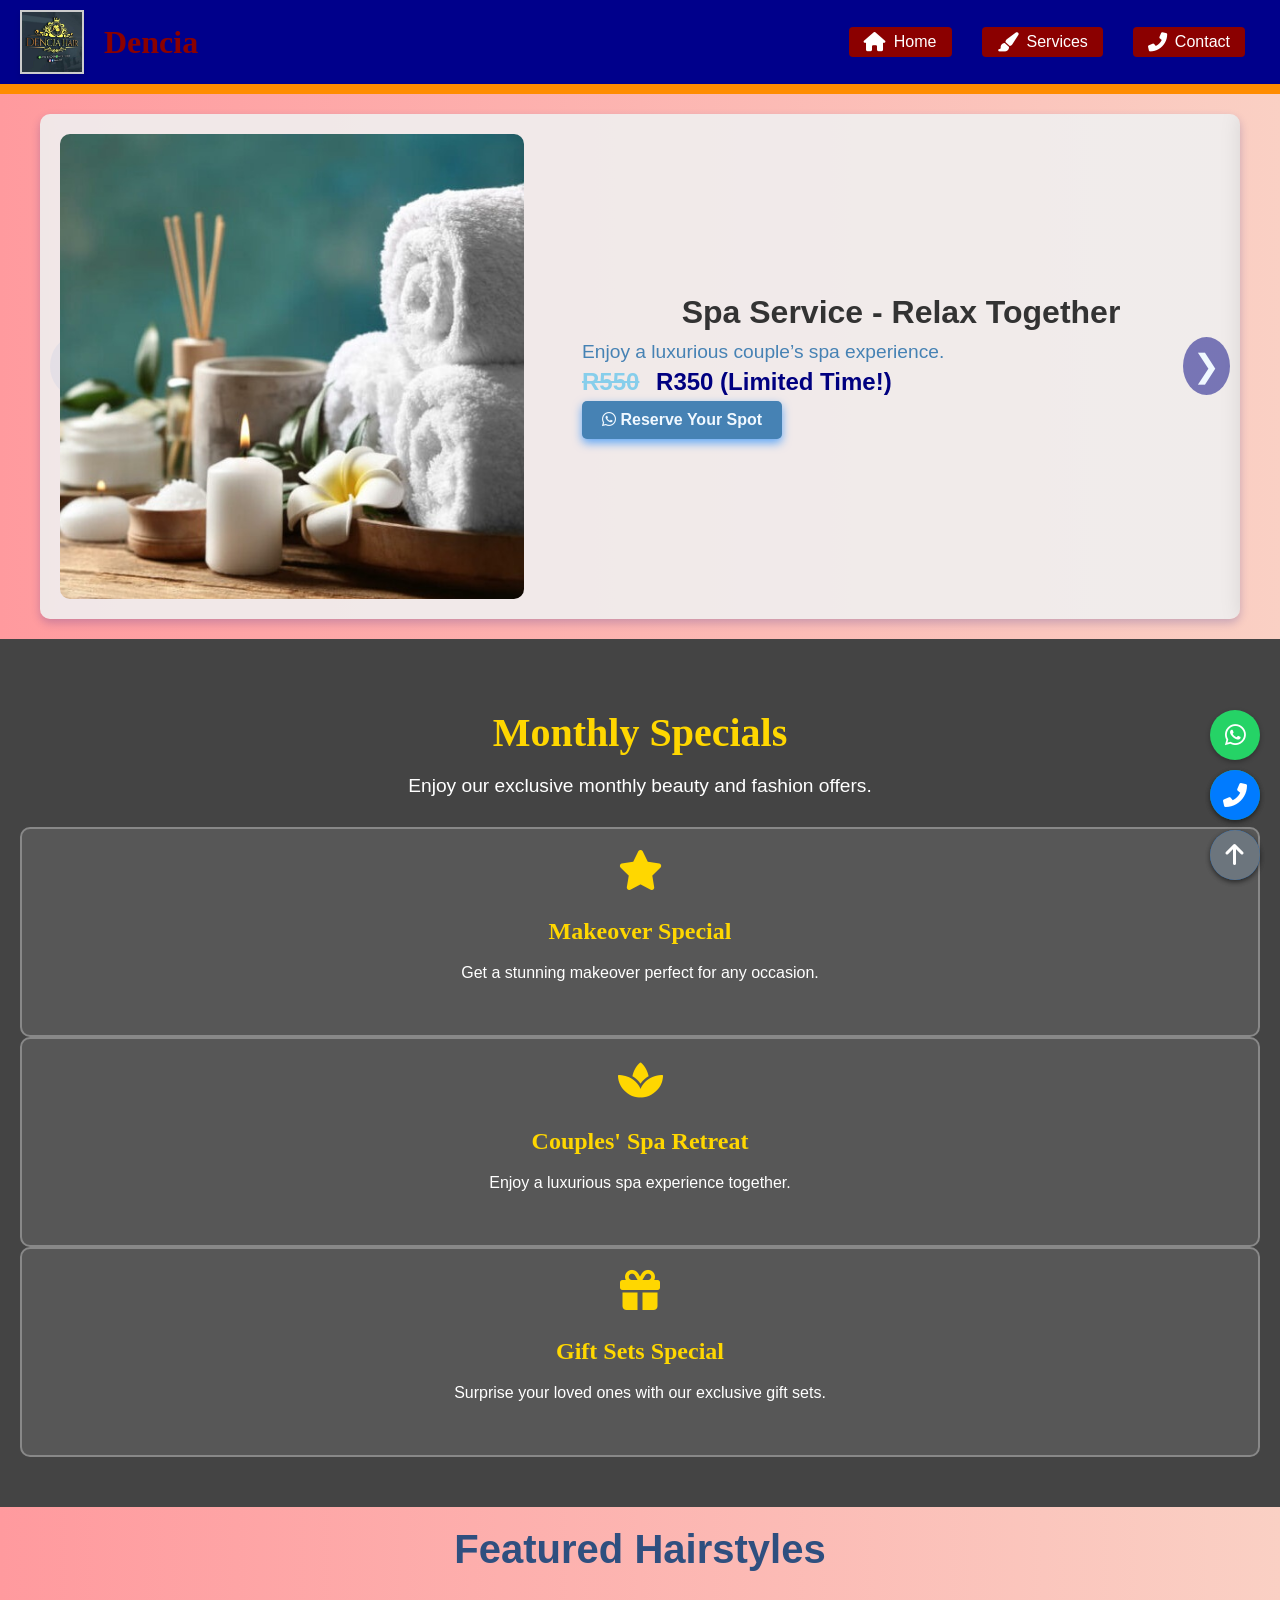
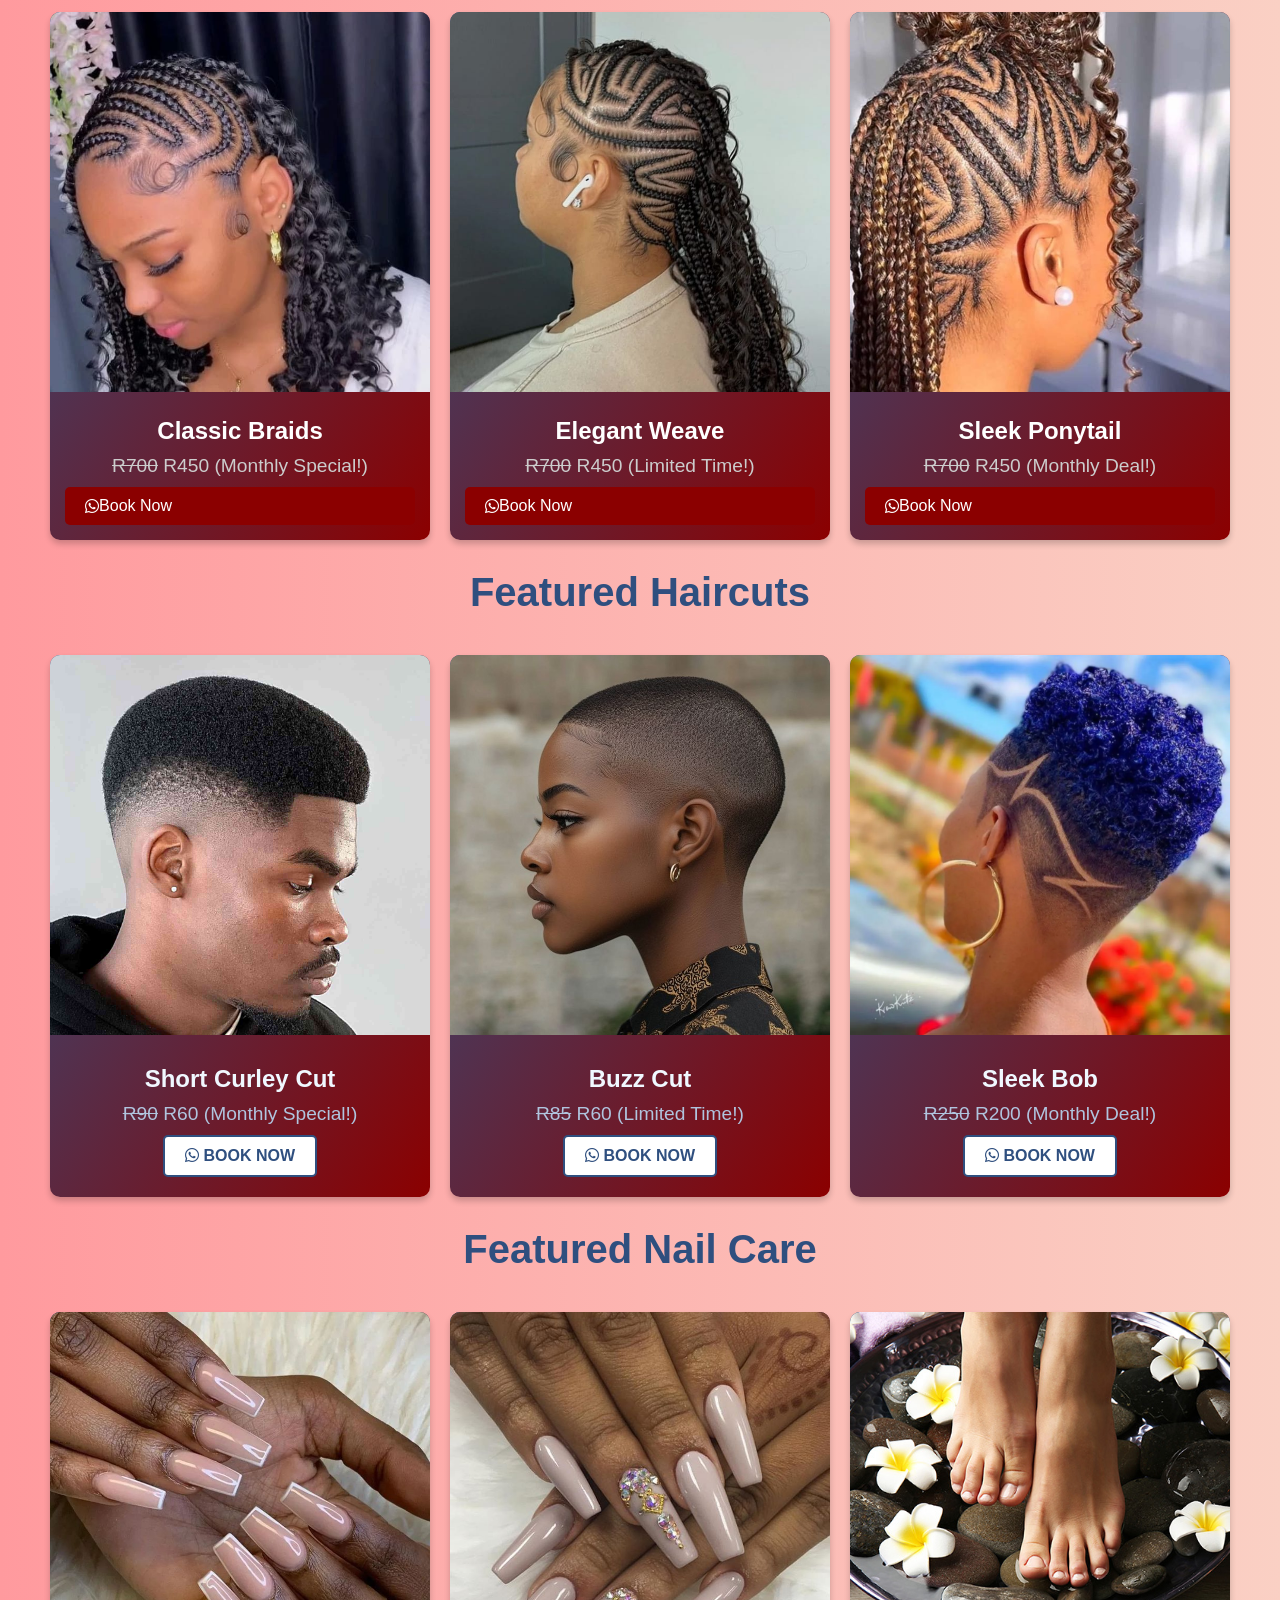
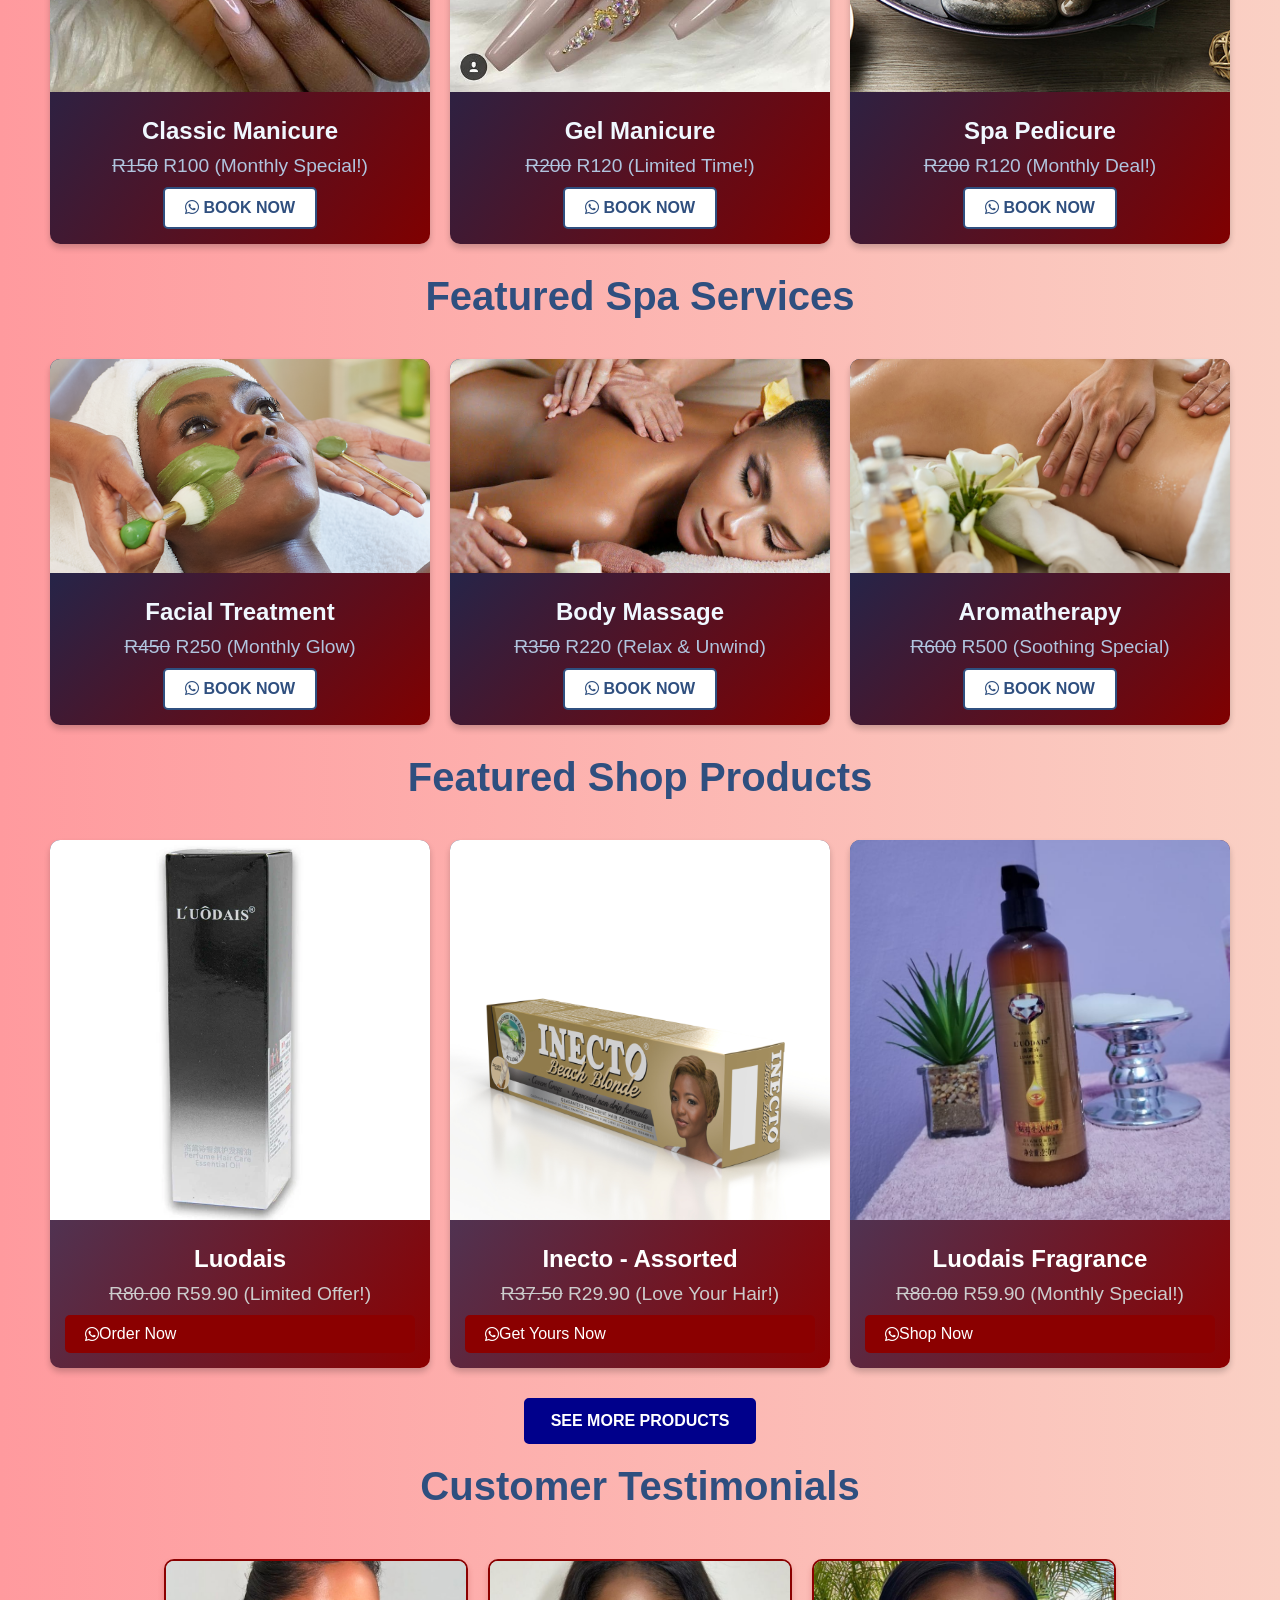
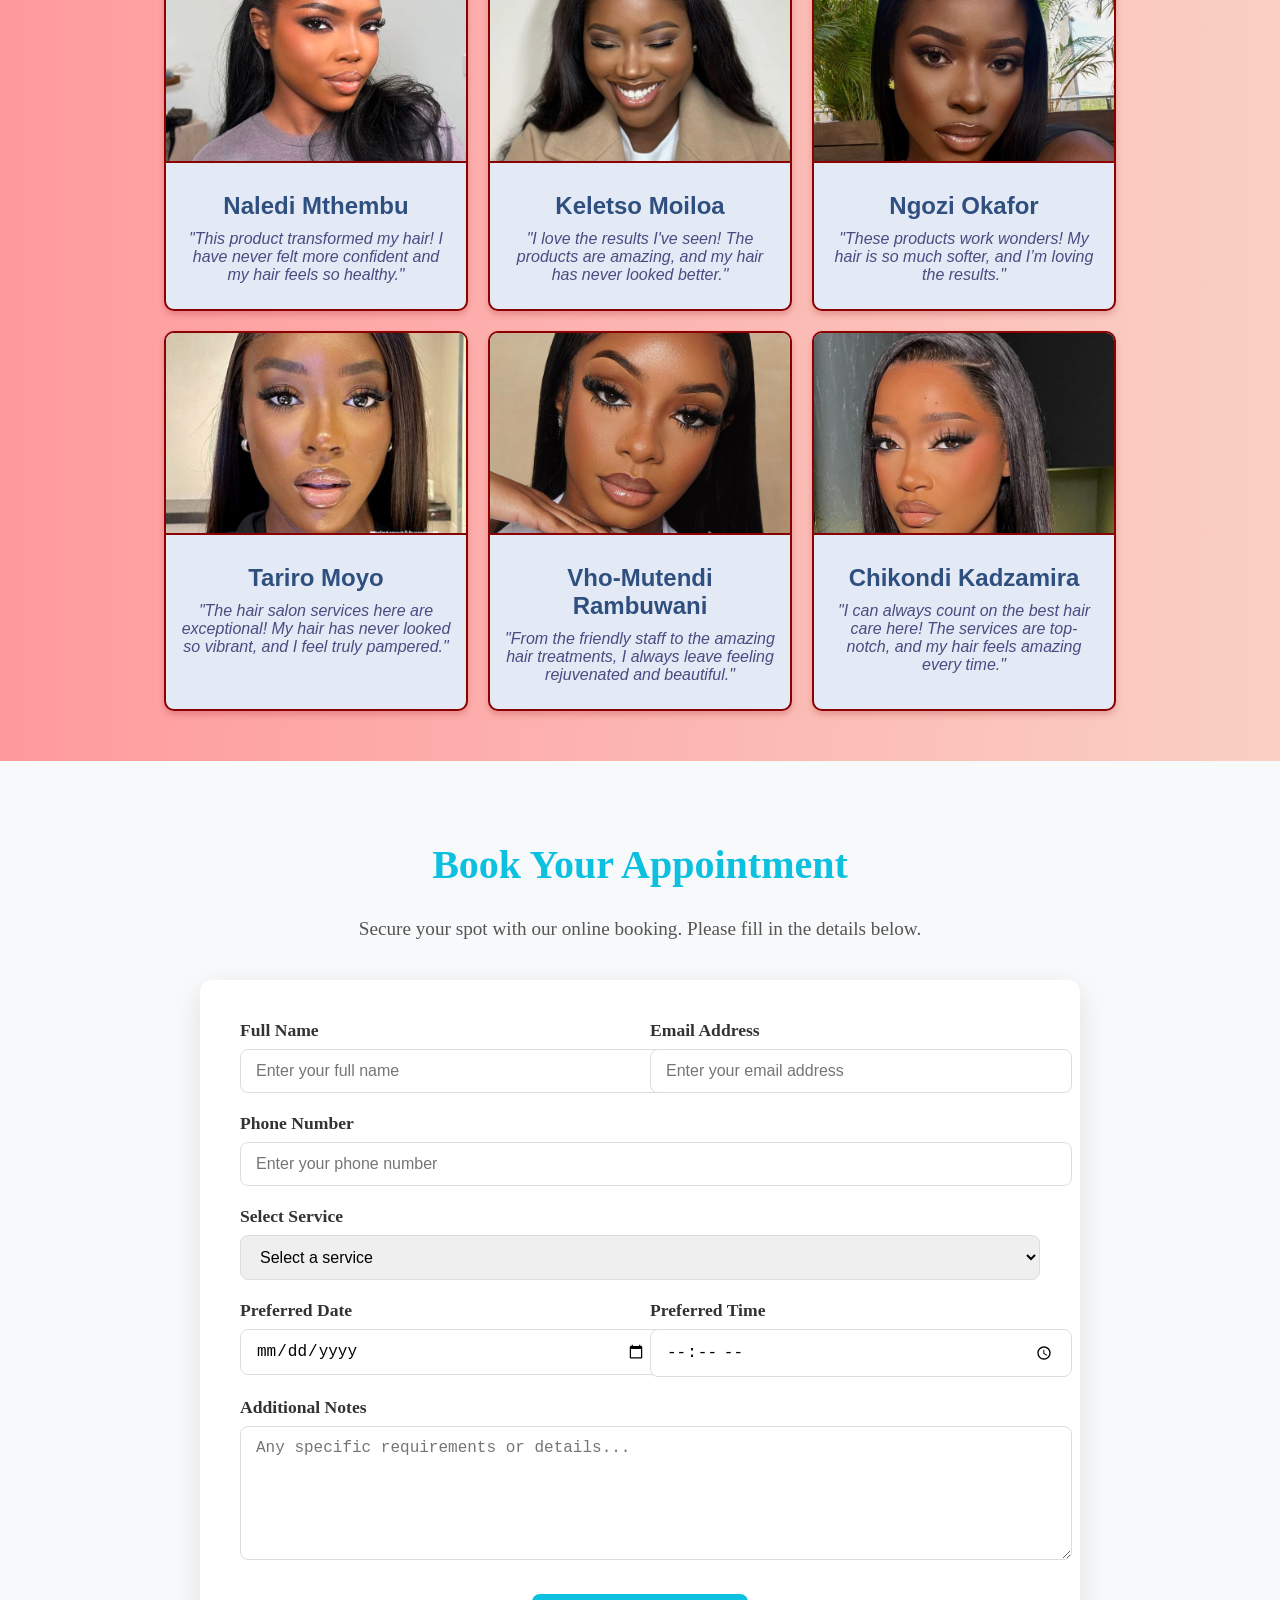
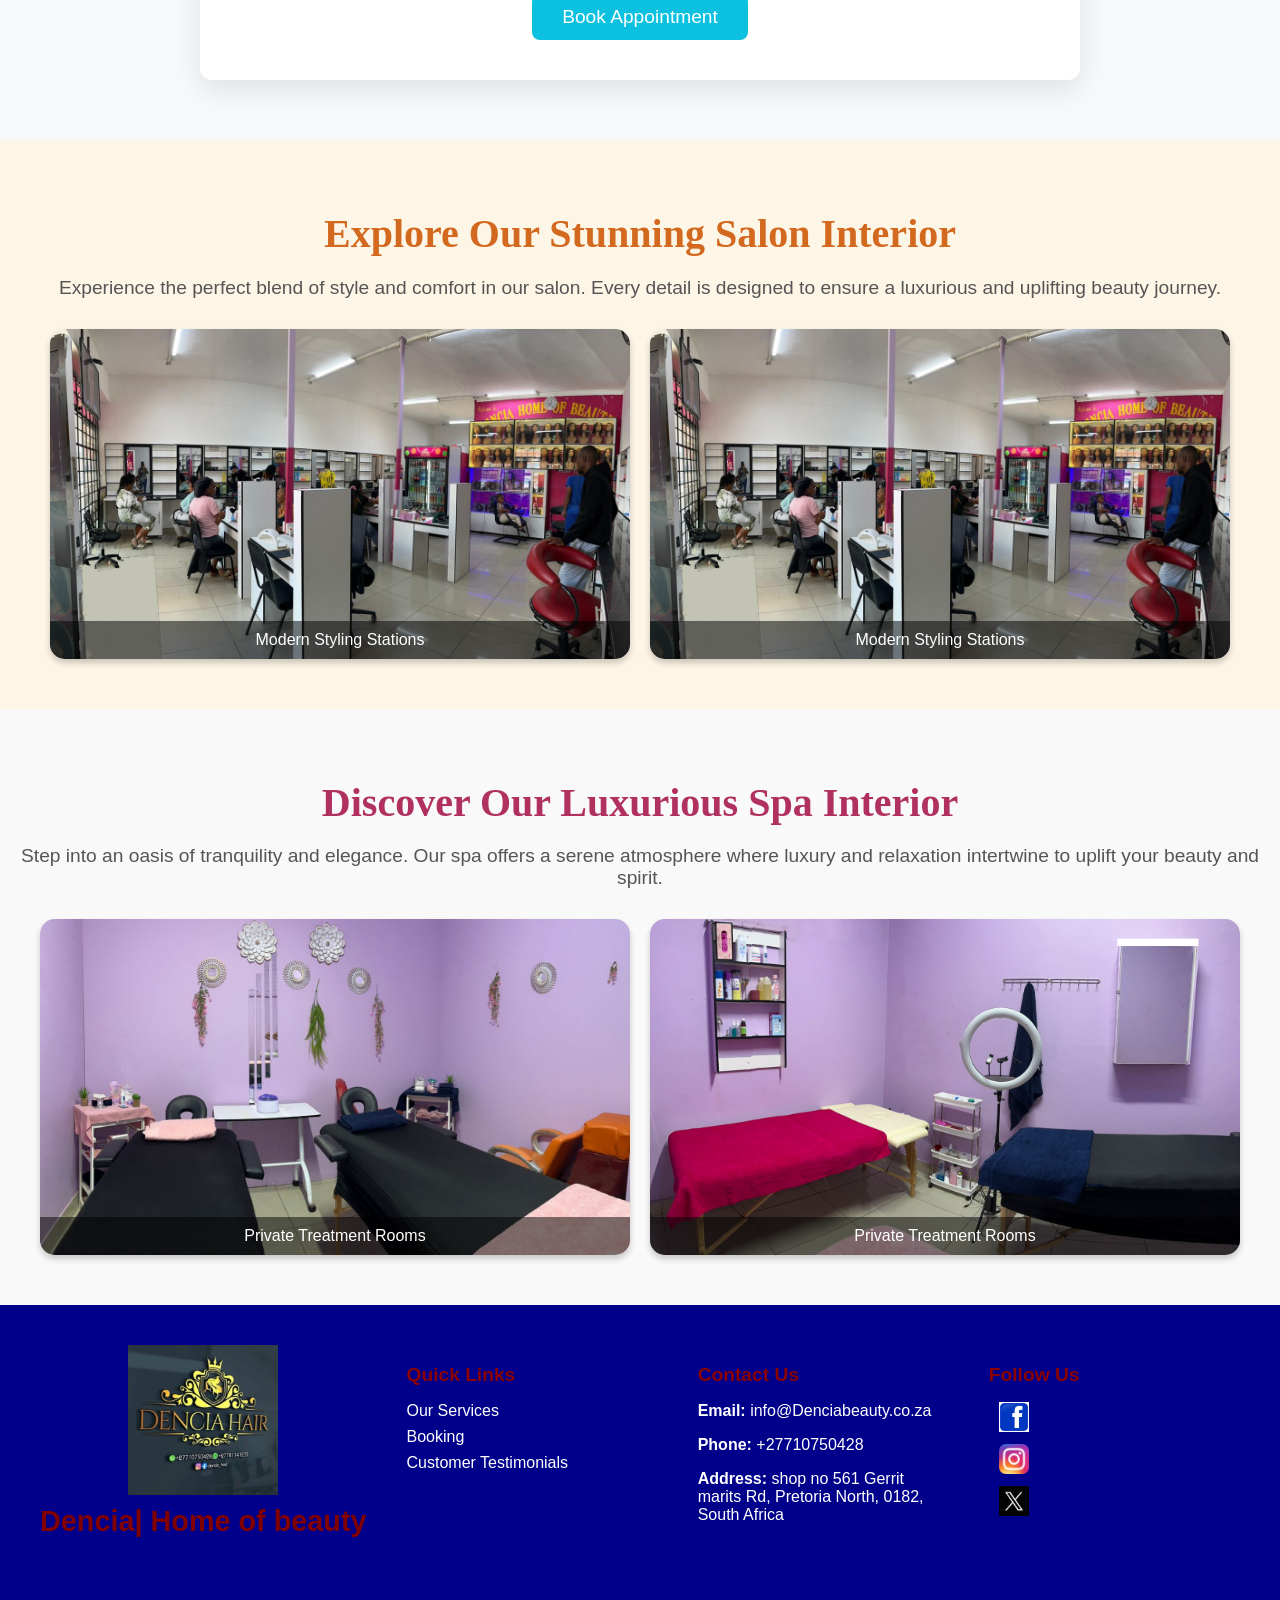
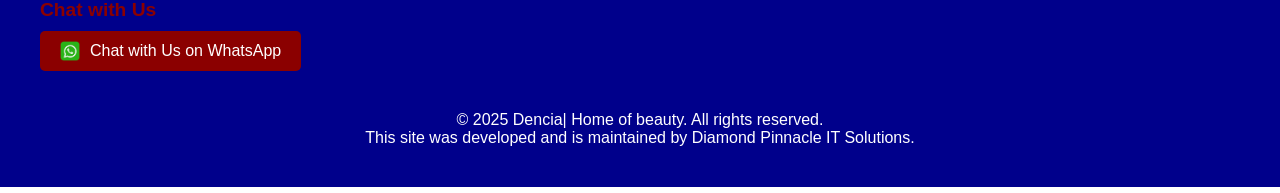
==== files to edit/index.html @ 86e68ee2 "Changed the files extention to html" ====
<!DOCTYPE html>
<html lang="en">
  <head>
    <meta charset="UTF-8" />
    <meta name="viewport" content="width=device-width, initial-scale=1.0" />
    <title>Dencia| Home of beauty</title>
    <!-- Link to Font Awesome CDN -->
    <link
      href="https://cdnjs.cloudflare.com/ajax/libs/font-awesome/6.0.0-beta3/css/all.min.css"
      rel="stylesheet"
    />
    <link href="styles.css" rel="stylesheet" />
    <link rel="shortcut icon" type="image/x-icon" href="logo.jpg" />
    <style>
      /* Global adjustments to remove romantic colors/emojis */
      body {
        background: linear-gradient(
          to right,
          #ff9a9e,
          #fad0c4
        ); /* Neutral gradient */
      }
      /* Carousel adjustments */
      .carousel-item {
        background-color: rgba(240, 240, 240, 0.9);
        box-shadow: 0 0 20px rgba(0, 0, 0, 0.1);
      }
      .carousel-content h2 {
        color: #333;
        font-weight: bold;
      }
      .special-button {
        background: #007bff;
        color: white;
        padding: 12px 25px;
        border-radius: 50px;
        font-size: 18px;
        font-weight: bold;
        box-shadow: 0 4px 10px rgba(0, 123, 255, 0.6);
        border: none;
        cursor: pointer;
      }
      .special-button:hover {
        background: #0056b3;
        transform: scale(1.05);
      }
      /* Monthly Specials Section (formerly Valentine’s Specials) */
      .monthly-specials {
        padding: 50px 20px;
        background: #444;
        color: #fff;
        text-align: center;
      }
      .monthly-specials h2 {
        font-family: "Playfair Display", serif;
        font-size: 2.5rem;
        margin-bottom: 10px;
        color: #ffd700;
      }
      .monthly-specials p {
        font-size: 1.2rem;
        color: #fff;
        margin-bottom: 30px;
      }
      .monthly-specials .special-card {
        background: rgba(255, 255, 255, 0.1);
        border: 2px solid #888;
        border-radius: 10px;
        padding: 20px;
        transition: transform 0.3s, background 0.3s;
      }
      .monthly-specials .special-card:hover {
        transform: translateY(-10px);
        background: rgba(255, 255, 255, 0.2);
      }
      .monthly-specials .special-card .icon {
        font-size: 2.5rem;
        color: #ffd700;
        margin-bottom: 15px;
      }
      .monthly-specials .special-card h3 {
        font-family: "Playfair Display", serif;
        font-size: 1.5rem;
        color: #ffd700;
        margin-bottom: 10px;
      }
      .monthly-specials .special-card p {
        font-size: 1rem;
        color: #fff;
        line-height: 1.5;
      }
    </style>
  </head>
  <body>
    <header>
      <!-- Top Header -->
      <div class="top-header">
        <!-- Logo and Company Name -->
        <div class="logo-container">
          <img src="logo.jpg" alt="Dencia| Home of beauty Logo" class="logo" />
          <div class="company-name">Dencia</div>
        </div>
        <!-- Hamburger Menu Icon -->
        <div class="nav-toggle">&#9776;</div>
        <!-- Navigation Menu -->
        <nav>
          <ul>
            <li>
              <a href="index.html"><i class="fas fa-home"></i>Home</a>
            </li>
            <li>
              <a href="services.html"
                ><i class="fas fa-paint-brush"></i>Services</a
              >
            </li>
            <li>
              <a href="contact.html"><i class="fas fa-phone-alt"></i>Contact</a>
            </li>
          </ul>
        </nav>
      </div>
      <!-- Second Ribbon -->
      <div class="nav-row"></div>
    </header>

    <script>
      document.addEventListener("DOMContentLoaded", () => {
        const navToggle = document.querySelector(".nav-toggle");
        const navMenu = document.querySelector("nav ul");
        navToggle.addEventListener("click", () => {
          navMenu.classList.toggle("open");
        });
      });
    </script>

    <!-- Google tag (gtag.js) -->
    <script
      async
      src="https://www.googletagmanager.com/gtag/js?id=G-N44NWQPCCY"
    ></script>
    <script>
      window.dataLayer = window.dataLayer || [];
      function gtag() {
        dataLayer.push(arguments);
      }
      gtag("js", new Date());
      gtag("config", "G-N44NWQPCCY");
    </script>

    <!-- Carousel Section -->
    <div class="carousel-container">
      <button class="carousel-btn left" onclick="moveSlide(-1)">
        &#10094;
      </button>
      <div class="carousel-track">
        <div class="carousel-item">
          <img src="hairstyle19.png" alt="Artificial Hair Braiding" />
          <div class="carousel-content">
            <h2>Artificial Hair Braiding</h2>
            <p>Knotless braids style perfect for any occasion!</p>
            <p class="price">
              <span class="discount">R650</span> R400 (Monthly Special!)
            </p>
            <a href="https://wa.me/27710750428" target="_blank">
              <button class="special-button">
                <i class="fab fa-whatsapp"></i> Book Now
              </button>
            </a>
          </div>
        </div>
        <div class="carousel-item">
          <img src="swedish_massage.jpg" alt="Spa Service" />
          <div class="carousel-content">
            <h2>Spa Service - Relax Together</h2>
            <p>Enjoy a luxurious couple’s spa experience.</p>
            <p class="price">
              <span class="discount">R550</span> R350 (Limited Time!)
            </p>
            <a href="https://wa.me/27710750428" target="_blank">
              <button class="special-button">
                <i class="fab fa-whatsapp"></i> Reserve Your Spot
              </button>
            </a>
          </div>
        </div>
        <div class="carousel-item">
          <img src="manicure.jpg" alt="Manicure" />
          <div class="carousel-content">
            <h2>Manicure - Pamper Yourself</h2>
            <p>
              Give your hands the care they deserve with our professional
              acrylic manicure services.
            </p>
            <p class="price">
              <span class="discount">R250</span> R180 (Monthly Special!)
            </p>
            <a href="https://wa.me/27710750428" target="_blank">
              <button class="special-button">
                <i class="fab fa-whatsapp"></i> Book Your Glow Up
              </button>
            </a>
          </div>
        </div>
        <div class="carousel-item">
          <img src="facial.jpg" alt="Facial Treatment" />
          <div class="carousel-content">
            <h2>Facial Treatment - Glow & Radiate</h2>
            <p>
              Rejuvenate your skin with our relaxing and refreshing facials.
            </p>
            <p class="price">
              <span class="discount">R350</span> R250 (Limited Offer!)
            </p>
            <a href="https://wa.me/27710750428" target="_blank">
              <button class="special-button">
                <i class="fab fa-whatsapp"></i> Book Your Glow
              </button>
            </a>
          </div>
        </div>
        <div class="carousel-item">
          <img src="couples_massage.jpg" alt="Couples Massage" />
          <div class="carousel-content">
            <h2>Couples Massage - Relax Together</h2>
            <p>
              Experience the ultimate relaxation with a romantic couples massage
              session.
            </p>
            <p class="price">
              <span class="discount">R550</span> R350 (Monthly Special!)
            </p>
            <a href="https://wa.me/27710750428" target="_blank">
              <button class="special-button">
                <i class="fab fa-whatsapp"></i> Book for Two
              </button>
            </a>
          </div>
        </div>
        <div class="carousel-item">
          <img src="beard_trim.jpg" alt="Beard Trim" />
          <div class="carousel-content">
            <h2>Beard Trim - Stay Sharp</h2>
            <p>
              Keep your beard looking sharp and well-groomed with our expert
              trim services.
            </p>
            <p class="price">
              <span class="discount">R90</span> R60 (Monthly Exclusive!)
            </p>
            <a href="https://wa.me/27710750428" target="_blank">
              <button class="special-button">
                <i class="fab fa-whatsapp"></i> Trim & Impress
              </button>
            </a>
          </div>
        </div>
      </div>
      <button class="carousel-btn right" onclick="moveSlide(1)">
        &#10095;
      </button>
    </div>

    <script>
      let slideIndex = 0;
      const track = document.querySelector(".carousel-track");
      const totalSlides = document.querySelectorAll(".carousel-item").length;
      function moveSlide(direction) {
        slideIndex = (slideIndex + direction + totalSlides) % totalSlides;
        track.style.transform = `translateX(-${slideIndex * 100}%)`;
      }
      function autoScroll() {
        moveSlide(1);
      }
      setInterval(autoScroll, 3000);
    </script>

    <!-- Monthly Specials Section (formerly Valentine's Specials) -->
    <section class="monthly-specials">
      <div class="valentine-header">
        <h2>Monthly Specials</h2>
        <p>Enjoy our exclusive monthly beauty and fashion offers.</p>
      </div>
      <div class="valentine-grid">
        <!-- Special 1 -->
        <div class="special-card">
          <div class="icon">
            <i class="fas fa-star"></i>
          </div>
          <h3>Makeover Special</h3>
          <p>Get a stunning makeover perfect for any occasion.</p>
        </div>
        <!-- Special 2 -->
        <div class="special-card">
          <div class="icon">
            <i class="fas fa-spa"></i>
          </div>
          <h3>Couples' Spa Retreat</h3>
          <p>Enjoy a luxurious spa experience together.</p>
        </div>
        <!-- Special 3 -->
        <div class="special-card">
          <div class="icon">
            <i class="fas fa-gift"></i>
          </div>
          <h3>Gift Sets Special</h3>
          <p>Surprise your loved ones with our exclusive gift sets.</p>
        </div>
      </div>
    </section>

    <!-- Featured Hairstyles Section -->
    <h2>Featured Hairstyles</h2>
    <div class="featured-hairstyles">
      <!-- Classic Braids -->
      <div class="product-card">
        <img
          src="hairstyle1.jpg"
          alt="Classic Braids"
          class="product-image"
          loading="lazy"
        />
        <div class="product-content">
          <div class="product-name">Classic Braids</div>
          <div class="product-price">
            <span class="discount"><s>R700</s></span> R450 (Monthly Special!)
          </div>
          <a
            href="https://wa.me/27710750428?text=I%20would%20like%20to%20book%20Classic%20Braids%20for%20R450.00"
            class="whatsapp-button"
            target="_blank"
          >
            <i class="fab fa-whatsapp"></i> Book Now
          </a>
        </div>
      </div>
      <!-- Elegant Weave -->
      <div class="product-card">
        <img
          src="hairstyle2.jpg"
          alt="Elegant Weave"
          class="product-image"
          loading="lazy"
        />
        <div class="product-content">
          <div class="product-name">Elegant Weave</div>
          <div class="product-price">
            <span class="discount"><s>R700</s></span> R450 (Limited Time!)
          </div>
          <a
            href="https://wa.me/27710750428?text=I%20would%20like%20to%20book%20Elegant%20Weave%20for%20R450.00"
            class="whatsapp-button"
            target="_blank"
          >
            <i class="fab fa-whatsapp"></i> Book Now
          </a>
        </div>
      </div>
      <!-- Sleek Ponytail -->
      <div class="product-card">
        <img
          src="hairstyle3.jpg"
          alt="Sleek Ponytail"
          class="product-image"
          loading="lazy"
        />
        <div class="product-content">
          <div class="product-name">Sleek Ponytail</div>
          <div class="product-price">
            <span class="discount"><s>R700</s></span> R450 (Monthly Deal!)
          </div>
          <a
            href="https://wa.me/27710750428?text=I%20would%20like%20to%20book%20Sleek%20Ponytail%20for%20R450.00"
            class="whatsapp-button"
            target="_blank"
          >
            <i class="fab fa-whatsapp"></i> Book Now
          </a>
        </div>
      </div>
    </div>

    <!-- Featured Haircuts Section -->
    <h2>Featured Haircuts</h2>
    <div class="featured-hairstyles">
      <!-- Short Curley Cut -->
      <div class="hairstyle-card">
        <img
          src="haircut_men1.jpg"
          alt="Short Curley Cut"
          class="hairstyle-image"
          loading="lazy"
        />
        <div class="hairstyle-content">
          <div class="hairstyle-name">Short Curley Cut</div>
          <div class="hairstyle-price">
            <span class="discount"><s>R90</s></span> R60 (Monthly Special!)
          </div>
          <a
            href="https://wa.me/27710750428?text=I%20would%20like%20to%20book%20Short%20Curley%20Cut%20for%20R60.00"
            target="_blank"
            class="book-now-button"
          >
            <i class="fab fa-whatsapp"></i> Book Now
          </a>
        </div>
      </div>
      <!-- Buzz Cut -->
      <div class="hairstyle-card">
        <img
          src="buzz_cut.jpg"
          alt="Buzz Cut"
          class="hairstyle-image"
          loading="lazy"
        />
        <div class="hairstyle-content">
          <div class="hairstyle-name">Buzz Cut</div>
          <div class="hairstyle-price">
            <span class="discount"><s>R85</s></span> R60 (Limited Time!)
          </div>
          <a
            href="https://wa.me/27710750428?text=I%20would%20like%20to%20book%20Buzz%20Cut%20for%20R60.00"
            target="_blank"
            class="book-now-button"
          >
            <i class="fab fa-whatsapp"></i> Book Now
          </a>
        </div>
      </div>
      <!-- Sleek Bob -->
      <div class="hairstyle-card">
        <img
          src="sleek_bob.jpg"
          alt="Sleek Bob"
          class="hairstyle-image"
          loading="lazy"
        />
        <div class="hairstyle-content">
          <div class="hairstyle-name">Sleek Bob</div>
          <div class="hairstyle-price">
            <span class="discount"><s>R250</s></span> R200 (Monthly Deal!)
          </div>
          <a
            href="https://wa.me/27710750428?text=I%20would%20like%20to%20book%20Sleek%20Bob%20for%20R200.00"
            target="_blank"
            class="book-now-button"
          >
            <i class="fab fa-whatsapp"></i> Book Now
          </a>
        </div>
      </div>
    </div>

    <!-- Featured Nail Care Section -->
    <h2>Featured Nail Care</h2>
    <div class="featured-nails">
      <!-- Classic Manicure -->
      <div class="nail-card">
        <img
          src="classic_manicure.jpg"
          alt="Classic Manicure"
          class="nail-image"
        />
        <div class="nail-content">
          <div class="nail-name">Classic Manicure</div>
          <div class="nail-price">
            <span class="discount"><s>R150</s></span> R100 (Monthly Special!)
          </div>
          <a
            href="https://wa.me/27710750428?text=I%20would%20like%20to%20book%20Classic%20Manicure%20for%20R100.00"
            target="_blank"
            class="book-now-button"
          >
            <i class="fab fa-whatsapp"></i> Book Now
          </a>
        </div>
      </div>
      <!-- Gel Manicure -->
      <div class="nail-card">
        <img src="gel_manicure.jpg" alt="Gel Manicure" class="nail-image" />
        <div class="nail-content">
          <div class="nail-name">Gel Manicure</div>
          <div class="nail-price">
            <span class="discount"><s>R200</s></span> R120 (Limited Time!)
          </div>
          <a
            href="https://wa.me/27710750428?text=I%20would%20like%20to%20book%20Gel%20Manicure%20for%20R120.00"
            target="_blank"
            class="book-now-button"
          >
            <i class="fab fa-whatsapp"></i> Book Now
          </a>
        </div>
      </div>
      <!-- Spa Pedicure -->
      <div class="nail-card">
        <img src="spa_pedicure.jpg" alt="Spa Pedicure" class="nail-image" />
        <div class="nail-content">
          <div class="nail-name">Spa Pedicure</div>
          <div class="nail-price">
            <span class="discount"><s>R200</s></span> R120 (Monthly Deal!)
          </div>
          <a
            href="https://wa.me/27710750428?text=I%20would%20like%20to%20book%20Spa%20Pedicure%20for%20R120.00"
            target="_blank"
            class="book-now-button"
          >
            <i class="fab fa-whatsapp"></i> Book Now
          </a>
        </div>
      </div>
    </div>

    <!-- Featured Spa Services Section -->
    <h2>Featured Spa Services</h2>
    <div class="featured-spa">
      <!-- Facial Treatment -->
      <div class="spa-card">
        <img
          src="facial_treatment.jpg"
          alt="Facial Treatment"
          class="spa-image"
        />
        <div class="spa-content">
          <div class="spa-name">Facial Treatment</div>
          <div class="spa-price">
            <span class="discount"><s>R450</s></span> R250 (Monthly Glow)
          </div>
          <a
            href="https://wa.me/27710750428?text=I%20would%20like%20to%20book%20Facial%20Treatment%20for%20R250.00"
            target="_blank"
            class="book-now-button"
          >
            <i class="fab fa-whatsapp"></i> Book Now
          </a>
        </div>
      </div>
      <!-- Body Massage -->
      <div class="spa-card">
        <img src="body_massage.jpg" alt="Body Massage" class="spa-image" />
        <div class="spa-content">
          <div class="spa-name">Body Massage</div>
          <div class="spa-price">
            <span class="discount"><s>R350</s></span> R220 (Relax & Unwind)
          </div>
          <a
            href="https://wa.me/27710750428?text=I%20would%20like%20to%20book%20Body%20Massage%20for%20R220.00"
            target="_blank"
            class="book-now-button"
          >
            <i class="fab fa-whatsapp"></i> Book Now
          </a>
        </div>
      </div>
      <!-- Aromatherapy -->
      <div class="spa-card">
        <img src="aromatherapy.jpg" alt="Aromatherapy" class="spa-image" />
        <div class="spa-content">
          <div class="spa-name">Aromatherapy</div>
          <div class="spa-price">
            <span class="discount"><s>R600</s></span> R500 (Soothing Special)
          </div>
          <a
            href="https://wa.me/27710750428?text=I%20would%20like%20to%20book%20Aromatherapy%20for%20R500.00"
            target="_blank"
            class="book-now-button"
          >
            <i class="fab fa-whatsapp"></i> Book Now
          </a>
        </div>
      </div>
    </div>

    <!-- Featured Shop Products Section -->
    <h2>Featured Shop Products</h2>
    <div class="featured-products">
      <!-- Shampoo -->
      <div class="product-card">
        <img src="luodais.jpg" alt="Shampoo" class="product-image" />
        <div class="product-content">
          <div class="product-name">Luodais</div>
          <div class="product-price">
            <span class="discount"><s>R80.00</s></span> R59.90 (Limited Offer!)
          </div>
          <a
            href="https://wa.me/27710750428?text=I%20would%20like%20to%20order%20Luodais%20for%20R120.00"
            class="whatsapp-button"
            target="_blank"
          >
            <i class="fab fa-whatsapp"></i> Order Now
          </a>
        </div>
      </div>
      <!-- Conditioner -->
      <div class="product-card">
        <img src="inecto.jpg" alt="Conditioner" class="product-image" />
        <div class="product-content">
          <div class="product-name">Inecto - Assorted</div>
          <div class="product-price">
            <span class="discount"><s>R37.50</s></span> R29.90 (Love Your Hair!)
          </div>
          <a
            href="https://wa.me/27710750428?text=I%20would%20like%20to%20order%20Inecto%20-%20assorted%20for%20R150.00"
            class="whatsapp-button"
            target="_blank"
          >
            <i class="fab fa-whatsapp"></i> Get Yours Now
          </a>
        </div>
      </div>
      <!-- Hair Oil -->
      <div class="product-card">
        <img src="luodais1.jpg" alt="Hair Oil" class="product-image" />
        <div class="product-content">
          <div class="product-name">Luodais Fragrance</div>
          <div class="product-price">
            <span class="discount"><s>R80.00</s></span> R59.90 (Monthly
            Special!)
          </div>
          <a
            href="https://wa.me/27710750428?text=I%20would%20like%20to%20order%20Luodais%20Fragrance%20for%20R170.00"
            class="whatsapp-button"
            target="_blank"
          >
            <i class="fab fa-whatsapp"></i> Shop Now
          </a>
        </div>
      </div>
    </div>
    <div class="see-more-container">
      <a href="services.php" class="see-more-button">See More Products</a>
    </div>

    <!-- Customer Testimonials Section -->
    <h2 id="testimonials">Customer Testimonials</h2>
    <div class="testimonials-container">
      <!-- Zulu Woman -->
      <div class="testimonial-card">
        <img src="lady1.jpg" alt="Zulu Woman" class="testimonial-image" />
        <div class="testimonial-content">
          <div class="testimonial-name">Naledi Mthembu</div>
          <div class="testimonial-text">
            "This product transformed my hair! I have never felt more confident
            and my hair feels so healthy."
          </div>
        </div>
      </div>
      <!-- Tswana Woman -->
      <div class="testimonial-card">
        <img src="lady2.jpg" alt="Tswana Woman" class="testimonial-image" />
        <div class="testimonial-content">
          <div class="testimonial-name">Keletso Moiloa</div>
          <div class="testimonial-text">
            "I love the results I've seen! The products are amazing, and my hair
            has never looked better."
          </div>
        </div>
      </div>
      <!-- Nigerian Woman -->
      <div class="testimonial-card">
        <img src="lady3.jpg" alt="Nigerian Woman" class="testimonial-image" />
        <div class="testimonial-content">
          <div class="testimonial-name">Ngozi Okafor</div>
          <div class="testimonial-text">
            "These products work wonders! My hair is so much softer, and I’m
            loving the results."
          </div>
        </div>
      </div>
      <!-- Zimbabwean Woman -->
      <div class="testimonial-card">
        <img src="lady4.jpg" alt="Zimbabwean Woman" class="testimonial-image" />
        <div class="testimonial-content">
          <div class="testimonial-name">Tariro Moyo</div>
          <div class="testimonial-text">
            "The hair salon services here are exceptional! My hair has never
            looked so vibrant, and I feel truly pampered."
          </div>
        </div>
      </div>
      <!-- Venda Woman -->
      <div class="testimonial-card">
        <img src="lady5.jpg" alt="Venda Woman" class="testimonial-image" />
        <div class="testimonial-content">
          <div class="testimonial-name">Vho-Mutendi Rambuwani</div>
          <div class="testimonial-text">
            "From the friendly staff to the amazing hair treatments, I always
            leave feeling rejuvenated and beautiful."
          </div>
        </div>
      </div>
      <!-- Malawian Woman -->
      <div class="testimonial-card">
        <img src="lady6.jpg" alt="Malawian Woman" class="testimonial-image" />
        <div class="testimonial-content">
          <div class="testimonial-name">Chikondi Kadzamira</div>
          <div class="testimonial-text">
            "I can always count on the best hair care here! The services are
            top-notch, and my hair feels amazing every time."
          </div>
        </div>
      </div>
    </div>

    <!-- Booking Form Section (Replaced with Contact Page version) -->
    <section
      id="booking"
      style="
        background-color: #f8f9fa;
        padding: 60px 20px;
        font-family: 'Merriweather', serif;
      "
    >
      <div style="text-align: center; margin-bottom: 40px">
        <h2
          style="
            font-size: 2.5rem;
            font-family: 'Playfair Display', serif;
            color: #0cc0df;
          "
        >
          Book Your Appointment
        </h2>
        <p style="font-size: 1.2rem; color: #555">
          Secure your spot with our online booking. Please fill in the details
          below.
        </p>
      </div>
      <div
        style="
          max-width: 800px;
          margin: 0 auto;
          background: #ffffff;
          padding: 40px;
          border-radius: 12px;
          box-shadow: 0 10px 30px rgba(0, 0, 0, 0.1);
        "
      >
        <form action="send_booking.php" method="POST">
          <div style="display: flex; flex-wrap: wrap; gap: 20px">
            <div style="flex: 1; min-width: 280px">
              <label
                for="name"
                style="font-size: 1.1rem; color: #333; font-weight: bold"
                >Full Name</label
              >
              <input
                type="text"
                id="name"
                name="name"
                placeholder="Enter your full name"
                required
                style="
                  width: 100%;
                  padding: 12px 15px;
                  margin-top: 8px;
                  border: 1px solid #ddd;
                  border-radius: 8px;
                  font-size: 1rem;
                "
              />
            </div>
            <div style="flex: 1; min-width: 280px">
              <label
                for="email"
                style="font-size: 1.1rem; color: #333; font-weight: bold"
                >Email Address</label
              >
              <input
                type="email"
                id="email"
                name="email"
                placeholder="Enter your email address"
                required
                style="
                  width: 100%;
                  padding: 12px 15px;
                  margin-top: 8px;
                  border: 1px solid #ddd;
                  border-radius: 8px;
                  font-size: 1rem;
                "
              />
            </div>
          </div>
          <div style="margin-top: 20px">
            <label
              for="phone"
              style="font-size: 1.1rem; color: #333; font-weight: bold"
              >Phone Number</label
            >
            <input
              type="tel"
              id="phone"
              name="phone"
              placeholder="Enter your phone number"
              required
              style="
                width: 100%;
                padding: 12px 15px;
                margin-top: 8px;
                border: 1px solid #ddd;
                border-radius: 8px;
                font-size: 1rem;
              "
            />
          </div>
          <div style="margin-top: 20px">
            <label
              for="service"
              style="font-size: 1.1rem; color: #333; font-weight: bold"
              >Select Service</label
            >
            <select
              id="service"
              name="service"
              required
              style="
                width: 100%;
                padding: 12px 15px;
                margin-top: 8px;
                border: 1px solid #ddd;
                border-radius: 8px;
                font-size: 1rem;
              "
            >
              <option value="" disabled selected>Select a service</option>
              <option value="haircut">Haircut & Styling</option>
              <option value="coloring">Hair Coloring</option>
              <option value="treatment">Hair Treatment</option>
              <option value="other">Other</option>
            </select>
          </div>
          <div
            style="display: flex; flex-wrap: wrap; gap: 20px; margin-top: 20px"
          >
            <div style="flex: 1; min-width: 280px">
              <label
                for="date"
                style="font-size: 1.1rem; color: #333; font-weight: bold"
                >Preferred Date</label
              >
              <input
                type="date"
                id="date"
                name="date"
                required
                style="
                  width: 100%;
                  padding: 12px 15px;
                  margin-top: 8px;
                  border: 1px solid #ddd;
                  border-radius: 8px;
                  font-size: 1rem;
                "
              />
            </div>
            <div style="flex: 1; min-width: 280px">
              <label
                for="time"
                style="font-size: 1.1rem; color: #333; font-weight: bold"
                >Preferred Time</label
              >
              <input
                type="time"
                id="time"
                name="time"
                required
                style="
                  width: 100%;
                  padding: 12px 15px;
                  margin-top: 8px;
                  border: 1px solid #ddd;
                  border-radius: 8px;
                  font-size: 1rem;
                "
              />
            </div>
          </div>
          <div style="margin-top: 20px">
            <label
              for="notes"
              style="font-size: 1.1rem; color: #333; font-weight: bold"
              >Additional Notes</label
            >
            <textarea
              id="notes"
              name="notes"
              placeholder="Any specific requirements or details..."
              rows="6"
              style="
                width: 100%;
                padding: 12px 15px;
                margin-top: 8px;
                border: 1px solid #ddd;
                border-radius: 8px;
                font-size: 1rem;
              "
            ></textarea>
          </div>
          <div style="margin-top: 30px; text-align: center">
            <input
              type="submit"
              value="Book Appointment"
              style="
                padding: 12px 30px;
                background-color: #0cc0df;
                color: #ffffff;
                font-size: 1.2rem;
                border: none;
                border-radius: 8px;
                cursor: pointer;
              "
            />
          </div>
        </form>
      </div>
    </section>

    <section class="salon-interior">
      <h2 class="salon-heading">Explore Our Stunning Salon Interior</h2>
      <p class="salon-description">
        Experience the perfect blend of style and comfort in our salon. Every
        detail is designed to ensure a luxurious and uplifting beauty journey.
      </p>
      <div class="salon-gallery">
        <!-- Salon Image 1 -->
        <div class="salon-image-card">
          <img
            src="salon_main_area.jpg"
            alt="Salon Main Area"
            class="salon-image"
            loading="lazy"
          />
          <div class="salon-image-caption">Modern Styling Stations</div>
        </div>
        <!-- Salon Image 2 -->
        <div class="salon-image-card">
          <img
            src="salon_main_area.jpg"
            alt="Salon Waiting Lounge"
            class="salon-image"
            loading="lazy"
          />
          <div class="salon-image-caption">Modern Styling Stations</div>
        </div>
      </div>
    </section>

    <style>
      /* Styling for Salon Interior Section */
      .salon-interior {
        padding: 50px 20px;
        background-color: #fdf5e6; /* Light beige background */
        text-align: center;
        color: #333; /* Dark text for contrast */
      }

      .salon-heading {
        font-size: 2.5rem;
        font-family: "Playfair Display", serif;
        color: #d2691e; /* Chocolate color */
        margin-bottom: 10px;
      }

      .salon-description {
        font-size: 1.2rem;
        font-family: "Open Sans", sans-serif;
        margin-bottom: 30px;
        color: #555;
      }

      .salon-gallery {
        display: flex;
        justify-content: center;
        gap: 20px;
        max-width: 1200px;
        margin: 0 auto;
      }

      .salon-image-card {
        position: relative;
        overflow: hidden;
        border-radius: 15px;
        box-shadow: 0 4px 6px rgba(0, 0, 0, 0.2);
        transition: transform 0.3s ease, box-shadow 0.3s ease;
        flex: 1 1 calc(50% - 20px);
        max-width: calc(50% - 20px);
      }

      .salon-image-card:hover {
        transform: translateY(-10px);
        box-shadow: 0 8px 15px rgba(0, 0, 0, 0.3);
      }

      .salon-image {
        width: 100%;
        height: 100%;
        object-fit: cover;
        aspect-ratio: 16 / 9; /* Landscape orientation */
      }

      .salon-image-caption {
        position: absolute;
        bottom: 0;
        left: 0;
        right: 0;
        background: rgba(0, 0, 0, 0.5); /* Semi-transparent black background */
        color: #fff; /* White text */
        font-size: 1rem;
        font-family: "Open Sans", sans-serif;
        padding: 10px;
        text-align: center;
      }

      /* Responsive Design */
      @media (max-width: 768px) {
        .salon-gallery {
          flex-direction: column;
          align-items: center;
        }

        .salon-image-card {
          max-width: 90%;
        }

        .salon-description {
          font-size: 1rem;
        }
      }

      @media (max-width: 480px) {
        .salon-heading {
          font-size: 2rem;
        }

        .salon-description {
          font-size: 0.9rem;
        }
      }
    </style>

    <section class="spa-interior">
      <h2 class="spa-heading">Discover Our Luxurious Spa Interior</h2>
      <p class="spa-description">
        Step into an oasis of tranquility and elegance. Our spa offers a serene
        atmosphere where luxury and relaxation intertwine to uplift your beauty
        and spirit.
      </p>
      <div class="spa-gallery">
        <!-- Spa Image 1 -->
        <div class="spa-image-card">
          <img
            src="spa_lounge.jpg"
            alt="Spa Lounge"
            class="spa-image"
            loading="lazy"
          />
          <div class="spa-image-caption">Private Treatment Rooms</div>
        </div>
        <!-- Spa Image 2 -->
        <div class="spa-image-card">
          <img
            src="treatment_room.png"
            alt="Treatment Room"
            class="spa-image"
            loading="lazy"
          />
          <div class="spa-image-caption">Private Treatment Rooms</div>
        </div>
        <!-- Spa Image 3 
        <div class="spa-image-card">
            <img src="relaxation_zone.jpg" alt="Relaxation Zone" class="spa-image" loading="lazy">
            <div class="spa-image-caption">Relaxation Zone</div>
        </div>
       
        <div class="spa-image-card">
            <img src="spa_details.jpg" alt="Elegant Details" class="spa-image" loading="lazy">
            <div class="spa-image-caption">Elegant Interior Details</div>
        </div>       -->
      </div>
    </section>

    <style>
      /* Styling for Spa Interior Section */
      .spa-interior {
        padding: 50px 20px;
        background-color: #f9f9f9; /* Light gray background */
        text-align: center;
        color: #333; /* Dark text for readability */
      }

      .spa-heading {
        font-size: 2.5rem;
        font-family: "Playfair Display", serif;
        color: #b03060; /* Medium maroon */
        margin-bottom: 10px;
      }

      .spa-description {
        font-size: 1.2rem;
        font-family: "Open Sans", sans-serif;
        margin-bottom: 30px;
        color: #555;
      }

      .spa-gallery {
        display: grid;
        grid-template-columns: repeat(auto-fit, minmax(250px, 1fr));
        gap: 20px;
        max-width: 1200px;
        margin: 0 auto;
      }

      .spa-image-card {
        position: relative;
        overflow: hidden;
        border-radius: 15px;
        box-shadow: 0 4px 6px rgba(0, 0, 0, 0.2);
        transition: transform 0.3s ease, box-shadow 0.3s ease;
      }

      .spa-image-card:hover {
        transform: translateY(-10px);
        box-shadow: 0 8px 15px rgba(0, 0, 0, 0.3);
      }

      .spa-image {
        width: 100%;
        height: 100%;
        object-fit: cover;
        aspect-ratio: 16 / 9; /* Wide aspect ratio for a cinematic look */
      }

      .spa-image-caption {
        position: absolute;
        bottom: 0;
        left: 0;
        right: 0;
        background: rgba(0, 0, 0, 0.5); /* Semi-transparent black background */
        color: #fff; /* White text */
        font-size: 1rem;
        font-family: "Open Sans", sans-serif;
        padding: 10px;
        text-align: center;
      }

      /* Responsive Design */
      @media (max-width: 768px) {
        .spa-description {
          font-size: 1rem;
        }
      }

      @media (max-width: 480px) {
        .spa-heading {
          font-size: 2rem;
        }

        .spa-description {
          font-size: 0.9rem;
        }
      }
    </style>

    <!-- Floating Buttons -->
    <div class="floating-buttons">
      <!-- WhatsApp Button -->
      <a
        href="https://wa.me/+27710750428"
        class="float-btn whatsapp"
        target="_blank"
        title="Chat on WhatsApp"
      >
        <i class="fab fa-whatsapp"></i>
      </a>

      <!-- Call Button -->
      <a href="tel:+27710750428" class="float-btn call" title="Call Now">
        <i class="fas fa-phone-alt"></i>
      </a>

      <!-- Back to Top Button -->
      <button class="float-btn top" onclick="scrollToTop()" title="Back to Top">
        <i class="fas fa-arrow-up"></i>
      </button>
    </div>

    <style>
      /* Floating Buttons Container */
      .floating-buttons {
        position: fixed;
        bottom: 20px;
        right: 20px;
        display: flex;
        flex-direction: column;
        gap: 12px;
        z-index: 9999;
      }

      /* Floating Button Styling */
      .float-btn {
        width: 50px;
        height: 50px;
        background-color: #b91c1c; /* Red */
        color: white;
        border-radius: 50%;
        display: flex;
        align-items: center;
        justify-content: center;
        text-decoration: none;
        font-size: 22px;
        box-shadow: 0 4px 8px rgba(0, 0, 0, 0.2);
        transition: all 0.3s ease-in-out;
        border: none;
        cursor: pointer;
      }

      /* Hover Effects */
      .float-btn:hover {
        background-color: #8b1111; /* Darker Red */
        transform: scale(1.1);
      }

      /* WhatsApp Button */
      .whatsapp {
        background-color: #25d366;
      }

      /* Call Button */
      .call {
        background-color: #b91c1c;
      }

      /* Back to Top Button */
      .top {
        background-color: #333;
      }

      /* Responsive Adjustments */
      @media (max-width: 600px) {
        .float-btn {
          width: 45px;
          height: 45px;
          font-size: 20px;
        }
      }
    </style>

    <!-- Floating Buttons -->
    <div class="floating-buttons">
      <a
        href="https://wa.me/+27710750428"
        class="float-btn whatsapp"
        target="_blank"
        title="Chat on WhatsApp"
      >
        <i class="fab fa-whatsapp"></i>
      </a>
      <a href="tel:+27710750428" class="float-btn call" title="Call Now">
        <i class="fas fa-phone-alt"></i>
      </a>
      <button class="float-btn top" onclick="scrollToTop()" title="Back to Top">
        <i class="fas fa-arrow-up"></i>
      </button>
    </div>

    <style>
      .floating-buttons {
        position: fixed;
        bottom: 20px;
        right: 20px;
        display: flex;
        flex-direction: column;
        gap: 10px;
        z-index: 100;
      }

      .float-btn {
        display: flex;
        align-items: center;
        justify-content: center;
        width: 50px;
        height: 50px;
        border-radius: 50%;
        color: #fff;
        font-size: 24px;
        text-decoration: none;
        box-shadow: 0 2px 5px rgba(0, 0, 0, 0.3);
        transition: background-color 0.3s, transform 0.3s;
        border: none;
        cursor: pointer;
      }

      .float-btn:hover {
        transform: scale(1.1);
      }

      /* WhatsApp button styled in green */
      .float-btn.whatsapp {
        background-color: #25d366;
      }
      .float-btn.whatsapp:hover {
        background-color: #20b858;
      }

      /* Call button styled in blue */
      .float-btn.call {
        background-color: #007bff;
      }
      .float-btn.call:hover {
        background-color: #0069d9;
      }

      /* Back to Top button styled in grey */
      .float-btn.top {
        background-color: #6c757d;
      }
      .float-btn.top:hover {
        background-color: #5a6268;
      }
    </style>

    <script>
      // Function to smoothly scroll back to the top of the page
      function scrollToTop() {
        window.scrollTo({
          top: 0,
          behavior: "smooth",
        });
      }

      // Optionally, show/hide the "Back to Top" button based on the scroll position
      window.addEventListener("scroll", function () {
        const topButton = document.querySelector(".float-btn.top");
        // Show button when scrolled more than 300px, hide otherwise
        if (window.scrollY > 300) {
          topButton.style.display = "flex";
        } else {
          topButton.style.display = "none";
        }
      });

      // Initially hide the "Back to Top" button until the user scrolls down
      document.addEventListener("DOMContentLoaded", function () {
        const topButton = document.querySelector(".float-btn.top");
        topButton.style.display = "none";
      });
    </script>

    <!-- High-End Footer -->
    <footer class="footer">
      <div class="footer-container">
        <!-- Logo and Salon Name -->
        <div class="footer-logo">
          <img src="logo.jpg" alt="Salon Logo" class="footer-logo-image" />
          <div class="footer-salon-name">Dencia| Home of beauty</div>
        </div>
        <!-- Quick Links -->
        <div class="footer-links">
          <h3>Quick Links</h3>
          <ul>
            <li><a href="services.html">Our Services</a></li>
            <li><a href="contact.html">Booking</a></li>
            <li><a href="#testimonials">Customer Testimonials</a></li>
          </ul>
        </div>
        <!-- Contact Information -->
        <div class="footer-contact">
          <h3>Contact Us</h3>
          <p><strong>Email:</strong> info@Denciabeauty.co.za</p>
          <p><strong>Phone:</strong> +27710750428</p>
          <p>
            <strong>Address:</strong> shop no 561 Gerrit marits Rd, Pretoria
            North, 0182, South Africa
          </p>
        </div>
        <!-- Social Media Links -->
        <div class="footer-social-media">
          <h3>Follow Us</h3>
          <ul>
            <li>
              <a href="https://facebook.com" target="_blank"
                ><img src="facebook-icon.png" alt="Facebook"
              /></a>
            </li>
            <li>
              <a href="https://www.tiktok.com/@denciahair" target="_blank"
                ><img src="instagram-icon.png" alt="Instagram"
              /></a>
            </li>
            <li>
              <a href="https://twitter.com" target="_blank"
                ><img src="twitter-icon.png" alt="Twitter"
              /></a>
            </li>
          </ul>
        </div>
        <!-- WhatsApp Chat -->
        <div class="footer-whatsapp">
          <h3>Chat with Us</h3>
          <a
            href="https://wa.me/27710750428"
            target="_blank"
            class="whatsapp-button"
          >
            <img src="whatsapp-icon.png" alt="WhatsApp" class="whatsapp-icon" />
            Chat with Us on WhatsApp
          </a>
        </div>
      </div>
      <div class="footer-bottom">
        <p>&copy; 2025 Dencia| Home of beauty. All rights reserved.</p>
        <p>
          This site was developed and is maintained by Diamond Pinnacle IT
          Solutions.
        </p>
      </div>
      <script>
        const leftButton = document.querySelector(".carousel-btn.left");
        const rightButton = document.querySelector(".carousel-btn.right");
        const carouselTrack = document.querySelector(".carousel-track");
        leftButton.addEventListener("click", () => {
          carouselTrack.style.transform = "translateX(0)";
        });
        rightButton.addEventListener("click", () => {
          carouselTrack.style.transform = "translateX(-100%)";
        });
        let currentIndex = 0;
        const slides = document.querySelectorAll(".carousel-item");
        const totalSlides = slides.length;
        function goToNextSlide() {
          currentIndex = (currentIndex + 1) % totalSlides;
          const offset = -currentIndex * 100;
          carouselTrack.style.transform = `translateX(${offset}%)`;
        }
        setInterval(goToNextSlide, 3000);
        document
          .querySelector(".carousel-btn.left")
          .addEventListener("click", () => {
            currentIndex = (currentIndex - 1 + totalSlides) % totalSlides;
            const offset = -currentIndex * 100;
            carouselTrack.style.transform = `translateX(${offset}%)`;
          });
        document
          .querySelector(".carousel-btn.right")
          .addEventListener("click", () => {
            goToNextSlide();
          });
      </script>
    </footer>
  </body>
</html>
---- files to edit/styles.css ----
/* General Styling */
body {
    margin: 0;
    font-family: Arial, sans-serif;
    background-color: #e6f7ff; /* Light blue background */
}

.carousel-container {
    position: relative;
    width: 100%;
    max-width: 1200px;
    margin: 20px auto;
    overflow: hidden;
    border-radius: 10px;
    box-shadow: 0 4px 10px rgba(0, 0, 128, 0.2); /* Blue shadow */
}

.carousel-track {
    display: flex;
    transition: transform 0.5s ease-in-out; /* Quick transition */
}

.carousel-item {
    min-width: 100%;
    box-sizing: border-box;
    display: flex;
    align-items: center;
    justify-content: space-between;
    background-color: #b03060; /* Medium maroon */
    padding: 20px;
}

.carousel-item img {
    width: 40%;
    border-radius: 10px;
}

.carousel-content {
    width: 55%;
    color: #f0f8ff; /* Alice blue */
}

.carousel-content h2 {
    margin: 0 0 10px;
    font-size: 2rem;
    color: #000080; /* Navy blue */
}

.carousel-content p {
    margin: 5px 0;
    font-size: 1.2rem;
    color: #4682b4; /* Steel blue */
}

.carousel-content .price {
    font-size: 1.5rem;
    font-weight: bold;
    color: #000080; /* Navy blue */
}

.carousel-content .discount {
    text-decoration: line-through;
    color: #87ceeb; /* Sky blue */
    margin-right: 10px;
}

.carousel-content button {
    background-color: #4682b4; /* Steel blue */
    color: #f0f8ff; /* Alice blue */
    padding: 10px 20px;
    font-size: 1rem;
    border: none;
    border-radius: 5px;
    cursor: pointer;
    transition: background-color 0.3s;
}

.carousel-content button:hover {
    background-color: #5f9ea0; /* Cadet blue */
}

.carousel-btn {
    position: absolute;
    top: 50%;
    transform: translateY(-50%);
    background-color: rgba(0, 0, 128, 0.5); /* Semi-transparent navy blue */
    color: #f0f8ff; /* Alice blue */
    border: none;
    font-size: 2rem;
    cursor: pointer;
    padding: 10px;
    border-radius: 50%;
    transition: background-color 0.3s;
}

.carousel-btn:hover {
    background-color: rgba(0, 0, 128, 0.8); /* Slightly darker navy blue */
}

.carousel-btn.left {
    left: 10px;
}

.carousel-btn.right {
    right: 10px;
}

/* Responsive Design */
@media (max-width: 768px) {
    .carousel-item {
        flex-direction: column; /* Stack the content and image */
        text-align: center;
    }

    .carousel-item img {
        width: 80%; /* Adjust image size on smaller screens */
        margin-bottom: 20px;
    }

    .carousel-content {
        width: 100%;
    }
}

h2 {
    text-align: center;
    margin-top: 20px;
    font-size: 2.5rem;
    color: #000080; /* Navy blue */
}

.featured-hairstyles {
    max-width: 1200px;
    margin: 20px auto;
    padding: 10px;
    display: flex;
    flex-wrap: wrap;
    gap: 20px;
    justify-content: center;
}

.hairstyle-card {
    background: linear-gradient(to bottom right, #4682b4, #5f9ea0); /* Steel blue gradient */
    color: #f0f8ff; /* Alice blue */
    border-radius: 10px;
    box-shadow: 0 4px 6px rgba(0, 0, 128, 0.2);
    overflow: hidden;
    flex: 1 1 calc(33.33% - 20px);
    max-width: calc(33.33% - 20px);
    display: flex;
    flex-direction: column;
    transition: transform 0.3s ease, box-shadow 0.3s ease;
}

.hairstyle-card:hover {
    transform: translateY(-10px);
    box-shadow: 0 8px 15px rgba(0, 0, 128, 0.3);
}

.hairstyle-image {
    width: 100%;
    height: 100%;
    object-fit: cover; /* Ensures images fill the square container */
    aspect-ratio: 1 / 1; /* Maintains square aspect ratio */
}

.hairstyle-content {
    padding: 15px;
    text-align: center;
}

.hairstyle-name {
    font-size: 1.5rem;
    font-weight: bold;
    margin: 10px 0;
    color: #f0f8ff; /* Alice blue */
}

.hairstyle-price {
    font-size: 1.2rem;
    margin: 10px 0;
    color: #87cefa; /* Light sky blue */
}

.book-now-button {
    display: inline-block;
    background-color: #000080; /* Navy blue */
    color: #f0f8ff; /* Alice blue */
    font-weight: bold;
    padding: 10px 20px;
    border: 2px solid #000080; /* Navy blue border */
    border-radius: 5px;
    cursor: pointer;
    text-transform: uppercase;
    transition: background-color 0.3s ease, color 0.3s ease;
}

.book-now-button:hover {
    background-color: #b03060; /* Medium maroon */
    color: #f0f8ff; /* Alice blue */
}

.see-more-container {
    text-align: center;
    margin-top: 20px;
}

.see-more-button {
    background-color: #4682b4; /* Steel blue */
    color: #f0f8ff; /* Alice blue */
    font-weight: bold;
    padding: 12px 25px;
    border: 2px solid #4682b4; /* Steel blue border */
    border-radius: 5px;
    text-transform: uppercase;
    text-decoration: none;
    transition: background-color 0.3s ease, color 0.3s ease;
}

.see-more-button:hover {
    background-color: #b03060; /* Medium maroon */
    color: #f0f8ff; /* Alice blue */
}

/* Responsive Design */
@media (max-width: 768px) {
    .hairstyle-card {
        flex: 1 1 calc(50% - 20px);
        max-width: calc(50% - 20px);
    }
}

@media (max-width: 480px) {
    .hairstyle-card {
        flex: 1 1 100%;
        max-width: 100%;
    }

    .hairstyle-image {
        height: auto; /* Allow height to adjust on small screens */
    }
}





/* General Styling */
body {
    margin: 0;
    font-family: Arial, sans-serif;
    background-color: #e3f2fd; /* Light blue background */
}

h2 {
    text-align: center;
    margin-top: 20px;
    font-size: 2.5rem;
    color: #003366; /* Dark blue */
}

/* Section Containers */
.featured-hairstyles,
.featured-nails {
    max-width: 1200px;
    margin: 20px auto;
    padding: 10px;
    display: flex;
    flex-wrap: wrap;
    gap: 20px;
    justify-content: center;
}

/* Card Styling */
.hairstyle-card,
.nail-card {
    background: linear-gradient(to bottom right, #003366, #800000); /* Dark blue to medium maroon gradient */
    color: #f0f8ff; /* Alice blue text */
    border-radius: 10px;
    box-shadow: 0 4px 6px rgba(0, 0, 0, 0.2);
    overflow: hidden;
    flex: 1 1 calc(33.33% - 20px);
    max-width: calc(33.33% - 20px);
    display: flex;
    flex-direction: column;
    transition: transform 0.3s ease, box-shadow 0.3s ease;
}

.hairstyle-card:hover,
.nail-card:hover {
    transform: translateY(-10px);
    box-shadow: 0 8px 15px rgba(0, 0, 0, 0.3);
}

/* Image Styling */
.hairstyle-image,
.nail-image {
    width: 100%;
    height: 100%;
    object-fit: cover;
    aspect-ratio: 1 / 1;
}

/* Content Styling */
.hairstyle-content,
.nail-content {
    padding: 15px;
    text-align: center;
}

.hairstyle-name,
.nail-name {
    font-size: 1.5rem;
    font-weight: bold;
    margin: 10px 0;
    color: #f0f8ff; /* Alice blue */
}

.hairstyle-price,
.nail-price {
    font-size: 1.2rem;
    margin: 10px 0;
    color: #b0c4de; /* Light steel blue */
}

/* Button Styling */
.book-now-button {
    display: inline-block;
    background-color: #800000; /* Medium maroon */
    color: #f0f8ff; /* Alice blue */
    font-weight: bold;
    padding: 10px 20px;
    border: 2px solid #800000;
    border-radius: 5px;
    cursor: pointer;
    text-transform: uppercase;
    transition: background-color 0.3s ease, color 0.3s ease, transform 0.2s ease;
}

.book-now-button:hover {
    background-color: #003366; /* Dark blue */
    color: #f0f8ff; /* Alice blue */
    transform: scale(1.05);
}

/* See More Button Styling */
.see-more-container {
    text-align: center;
    margin-top: 20px;
}

.see-more-button {
    background-color: #003366; /* Dark blue */
    color: #f0f8ff; /* Alice blue */
    font-weight: bold;
    padding: 12px 25px;
    border: 2px solid #003366;
    border-radius: 5px;
    text-transform: uppercase;
    text-decoration: none;
    transition: background-color 0.3s ease, color 0.3s ease, transform 0.2s ease;
}

.see-more-button:hover {
    background-color: #800000; /* Medium maroon */
    color: #f0f8ff; /* Alice blue */
    transform: scale(1.05);
}

/* Responsive Design */
@media (max-width: 768px) {
    .hairstyle-card,
    .nail-card {
        flex: 1 1 calc(50% - 20px);
        max-width: calc(50% - 20px);
    }
}

@media (max-width: 480px) {
    .hairstyle-card,
    .nail-card {
        flex: 1 1 100%;
        max-width: 100%;
    }

    .hairstyle-name,
    .nail-name {
        font-size: 1.2rem;
    }

    .hairstyle-price,
    .nail-price {
        font-size: 1rem;
    }

    .hairstyle-image,
    .nail-image {
        height: auto;
    }
}





/* General Styling */
body {
    margin: 0;
    font-family: Arial, sans-serif;
    background-color: #f0f0f0; /* Light gray background for contrast */
}

h2 {
    text-align: center;
    margin: 20px 0;
    font-size: 2.5rem;
    color: #00008B; /* Black */
}

/* Featured Spa Section */
.featured-spa {
    max-width: 1200px;
    margin: 20px auto;
    padding: 10px;
    display: flex;
    flex-wrap: wrap;
    gap: 20px;
    justify-content: center;
}

.spa-card {
    background: linear-gradient(to bottom right, #003366, #800000); /* Dark blue to medium maroon gradient */
    color: #f0f8ff; /* Alice blue text */
    border-radius: 10px;
    box-shadow: 0 4px 6px rgba(0, 0, 0, 0.2);
    overflow: hidden;
    flex: 1 1 calc(33.33% - 20px);
    max-width: calc(33.33% - 20px);
    display: flex;
    flex-direction: column;
    transition: transform 0.3s ease, box-shadow 0.3s ease;
}

.spa-card:hover {
    transform: translateY(-10px);
    box-shadow: 0 8px 15px rgba(0, 0, 0, 0.3);
}

.spa-image {
    width: 100%;
    height: 100%;
    object-fit: cover;
    aspect-ratio: 1 / 1; /* Maintain square aspect ratio */
}

.spa-content {
    padding: 15px;
    text-align: center;
}

.spa-name {
    font-size: 1.5rem;
    font-weight: bold;
    margin: 10px 0;
    color: #f0f8ff; /* Alice blue */
}

.spa-price {
    font-size: 1.2rem;
    margin: 10px 0;
    color: #b0c4de; /* Light steel blue */
}

/* Buttons */
.book-now-button,
.see-more-button {
    display: inline-block;
    font-weight: bold;
    text-transform: uppercase;
    text-decoration: none;
    border-radius: 5px;
    cursor: pointer;
    transition: background-color 0.3s ease, color 0.3s ease, transform 0.2s ease;
}

.book-now-button {
    background-color: #800000; /* Medium maroon */
    color: #f0f8ff; /* Alice blue */
    padding: 10px 20px;
    border: 2px solid #800000;
}

.book-now-button:hover {
    background-color: #003366; /* Dark blue */
    color: #f0f8ff; /* Alice blue */
    transform: scale(1.05); /* Slight zoom effect */
}

.see-more-container {
    text-align: center;
    margin-top: 20px;
}

.see-more-button {
    background-color: #003366; /* Dark blue */
    color: #f0f8ff; /* Alice blue */
    padding: 12px 25px;
    border: 2px solid #003366;
}

.see-more-button:hover {
    background-color: #800000; /* Medium maroon */
    color: #f0f8ff; /* Alice blue */
    transform: scale(1.05); /* Slight zoom effect */
}

/* Responsive Design */
@media (max-width: 768px) {
    .spa-card {
        flex: 1 1 calc(50% - 20px);
        max-width: calc(50% - 20px);
    }
}

@media (max-width: 480px) {
    .spa-card {
        flex: 1 1 100%;
        max-width: 100%;
    }

    .spa-name {
        font-size: 1.2rem;
    }

    .spa-price {
        font-size: 1rem;
    }

    .spa-image {
        height: auto; /* Adjust height for smaller screens */
    }
}



/* General Styling */
body {
    margin: 0;
    font-family: Arial, sans-serif;
    background-color: #f0f0f0; /* Light gray background */
}

h2 {
    text-align: center;
    margin-top: 20px;
    font-size: 2.5rem;
    color: #00008B; /* Black */
}

/* Featured Products Section */
.featured-products {
    max-width: 1200px;
    margin: 20px auto;
    padding: 10px;
    display: flex;
    flex-wrap: wrap;
    gap: 20px;
    justify-content: center;
}

.product-card {
    background: linear-gradient(to bottom right, #2f4f7f, #8b0000); /* Dark Blue to Maroon gradient */
    color: #fff; /* White */
    border-radius: 10px;
    box-shadow: 0 4px 6px rgba(0, 0, 0, 0.2);
    overflow: hidden;
    flex: 1 1 calc(33.33% - 20px);
    max-width: calc(33.33% - 20px);
    display: flex;
    flex-direction: column;
    transition: transform 0.3s ease, box-shadow 0.3s ease;
}

.product-card:hover {
    transform: translateY(-10px);
    box-shadow: 0 8px 15px rgba(0, 0, 0, 0.3);
}

.product-image {
    width: 100%;
    height: 100%;
    object-fit: cover; /* Ensures images fill the square container */
    aspect-ratio: 1 / 1; /* Maintains square aspect ratio */
}

.product-content {
    padding: 15px;
    text-align: center;
}

.product-name {
    font-size: 1.5rem;
    font-weight: bold;
    margin: 10px 0;
    color: #fff; /* White */
}

.product-price {
    font-size: 1.2rem;
    margin: 10px 0;
    color: #ccc; /* Light gray */
}

/* Add to Cart Button */
.add-to-cart-button {
    display: inline-block;
    background-color: #fff; /* White */
    color: #00008B; /* Black */
    font-weight: bold;
    padding: 10px 20px;
    border: 2px solid #fff;
    border-radius: 5px;
    cursor: pointer;
    text-transform: uppercase;
    transition: background-color 0.3s ease, color 0.3s ease, transform 0.2s ease;
}

.add-to-cart-button:hover {
    background-color: #00008B; /* Black */
    color: #fff; /* White */
    transform: scale(1.05); /* Slight zoom effect */
}

/* See More Button */
.see-more-container {
    text-align: center;
    margin-top: 20px;
}

.see-more-button {
    background-color: #00008B; /* Black */
    color: #fff; /* White */
    font-weight: bold;
    padding: 12px 25px;
    border: 2px solid #00008B;
    border-radius: 5px;
    text-transform: uppercase;
    text-decoration: none;
    transition: background-color 0.3s ease, color 0.3s ease, transform 0.2s ease;
}

.see-more-button:hover {
    background-color: #fff; /* White */
    color: #00008B; /* Black */
    transform: scale(1.05); /* Slight zoom effect */
}

/* Responsive Design */
@media (max-width: 768px) {
    .product-card {
        flex: 1 1 calc(50% - 20px);
        max-width: calc(50% - 20px);
    }
}

@media (max-width: 480px) {
    .product-card {
        flex: 1 1 100%;
        max-width: 100%;
    }

    .product-name {
        font-size: 1.2rem;
    }

    .product-price {
        font-size: 1rem;
    }

    .product-image {
        height: auto; /* Adjust height for smaller screens */
    }
}




/* Customer Testimonials Styling */
.testimonials-container {
    max-width: 1200px;
    margin: 40px auto;
    padding: 10px;
    display: flex;
    gap: 20px;
    justify-content: center;
    flex-wrap: wrap;
}

.testimonial-card {
    background: #e3eaf5; /* Light blue background */
    border: 2px solid #8b0000; /* Medium maroon border */
    border-radius: 10px;
    box-shadow: 0 4px 6px rgba(139, 0, 0, 0.2); /* Medium maroon shadow */
    overflow: hidden;
    width: 300px;
    text-align: center;
    transition: transform 0.3s ease, box-shadow 0.3s ease;
}

.testimonial-card:hover {
    transform: translateY(-10px);
    box-shadow: 0 8px 15px rgba(139, 0, 0, 0.3); /* Enhanced medium maroon shadow */
}

.testimonial-image {
    width: 100%;
    height: 200px;
    object-fit: cover;
    border-bottom: 2px solid #8b0000; /* Medium maroon */
}

.testimonial-content {
    padding: 15px;
}

.testimonial-name {
    font-size: 1.5rem;
    font-weight: bold;
    margin: 10px 0;
    color: #2f4f7f; /* Dark blue */
}

.testimonial-text {
    font-size: 1rem;
    color: #4b4b81; /* Muted blue-gray */
    margin: 10px 0;
    font-style: italic;
}

/* Responsive Design for Testimonials */
@media (max-width: 768px) {
    .testimonial-card {
        width: 45%;
    }
}

@media (max-width: 480px) {
    .testimonial-card {
        width: 100%;
    }
}

/* High-End Booking Form Styling */
.booking-form-container {
    max-width: 800px;
    margin: 40px auto;
    padding: 20px;
    background-color: #e3eaf5; /* Light blue background */
    border-radius: 15px;
    box-shadow: 0 4px 6px rgba(47, 79, 127, 0.2); /* Dark blue shadow */
    font-family: 'Arial', sans-serif;
}

h2 {
    text-align: center;
    color: #2f4f7f; /* Dark blue */
    font-size: 2.5rem;
    margin-bottom: 30px;
}

.booking-form .form-group {
    margin-bottom: 20px;
}

.booking-form label {
    font-size: 1.1rem;
    color: #8b0000; /* Medium maroon */
    font-weight: bold;
    display: block;
    margin-bottom: 8px;
}

.booking-form input,
.booking-form select,
.booking-form textarea {
    width: 100%;
    padding: 12px;
    font-size: 1rem;
    border: 2px solid #4b4b81; /* Muted blue-gray */
    border-radius: 8px;
    outline: none;
    box-sizing: border-box;
    transition: border-color 0.3s ease;
}

.booking-form input:focus,
.booking-form select:focus,
.booking-form textarea:focus {
    border-color: #2f4f7f; /* Dark blue */
}

.booking-form .submit-button {
    width: 100%;
    padding: 15px;
    background-color: #8b0000; /* Medium maroon */
    color: white;
    font-weight: bold;
    font-size: 1.2rem;
    border: none;
    border-radius: 8px;
    cursor: pointer;
    text-transform: uppercase;
    transition: background-color 0.3s ease;
}

.booking-form .submit-button:hover:not([disabled]) {
    background-color: #4b4b81; /* Muted blue-gray */
}

.booking-form textarea {
    resize: vertical;
    font-family: 'Arial', sans-serif;
}

@media (max-width: 768px) {
    .booking-form-container {
        padding: 15px;
    }

    h2 {
        font-size: 2rem;
    }
}




/* High-End Footer Styling */
.footer {
    background-color: #00008B; /* Dark blue background */
    color: white; /* white text */
    padding: 40px 20px;
    font-family: 'Arial', sans-serif;
}

.footer-container {
    max-width: 1200px;
    margin: 0 auto;
    display: flex;
    justify-content: space-between;
    flex-wrap: wrap;
    gap: 40px;
}

.footer-logo {
    display: flex;
    flex-direction: column;
    align-items: center;
    text-align: center;
}

.footer-logo-image {
    width: 150px;
    margin-bottom: 10px;
}

.footer-salon-name {
    font-size: 1.8rem;
    font-weight: bold;
    color: maroon; /* Dark blue */
}

.footer-links,
.footer-contact,
.footer-social-media {
    flex: 1;
    min-width: 250px;
}

.footer h3 {
    font-size: 1.2rem;
    color: #8b0000; /* Medium maroon */
    margin-bottom: 10px;
}

.footer-links ul,
.footer-social-media ul {
    list-style: none;
    padding: 0;
}

.footer-links li,
.footer-social-media li {
    margin: 8px 0;
}

.footer-links a,
.footer-social-media a {
    color: white; /* white */
    text-decoration: none;
    font-size: 1rem;
    transition: color 0.3s ease;
}

.footer-links a:hover,
.footer-social-media a:hover {
    color: #8b0000; /* Medium maroon on hover */
}

.footer-social-media img {
    width: 30px;
    margin: 0 10px;
    transition: transform 0.3s ease;
}

.footer-social-media img:hover {
    transform: scale(1.1);
}

.footer-bottom {
    text-align: center;
    margin-top: 40px;
    font-size: 1rem;
    color: white; /* white */
}

.footer-bottom p {
    margin: 0;
}

/* Responsive Design for Footer */
@media (max-width: 768px) {
    .footer-container {
        flex-direction: column;
        align-items: center;
    }

    .footer-logo {
        margin-bottom: 20px;
    }

    .footer-links,
    .footer-contact,
    .footer-social-media {
        min-width: 100%;
        text-align: center;
    }

    .footer-social-media {
        margin-top: 20px;
    }
}

.whatsapp-button {
    display: flex;
    align-items: center;
    text-decoration: none;
    background-color: #8b0000; /* Medium maroon */
    color: white;
    padding: 10px 20px;
    border-radius: 5px;
    font-size: 16px;
    transition: background-color 0.3s;
}

.whatsapp-button:hover {
    background-color: #2f4f7f; /* Dark blue */
}

.whatsapp-icon {
    width: 20px;
    height: 20px;
    margin-right: 10px;
}

/* Contact Section Styling */
.contact-section {
    background-color: #e3eaf5; /* Light blue background */
    color: #2f4f7f; /* Dark blue text */
    padding: 40px 20px;
    text-align: center;
}

.contact-header {
    font-size: 2.5rem;
    color: #2f4f7f; /* Dark blue */
    margin-bottom: 20px;
}

.contact-info {
    font-size: 1.2rem;
    line-height: 1.8;
    margin-bottom: 30px;
}

.contact-info a {
    color: #8b0000; /* Medium maroon links */
    text-decoration: underline;
    transition: color 0.3s ease;
}

.contact-info a:hover {
    color: #2f4f7f; /* Dark blue on hover */
}

.map-container {
    position: relative;
    margin: 20px auto;
    max-width: 600px;
    border: 5px solid #2f4f7f; /* Dark blue border */
    border-radius: 10px;
    overflow: hidden;
}

.map-container img {
    width: 100%;
    height: auto;
    cursor: pointer;
    transition: transform 0.3s ease;
}

.map-container img:hover {
    transform: scale(1.05);
}

.view-live-button {
    position: absolute;
    bottom: 10px;
    right: 10px;
    background-color: #8b0000; /* Medium maroon */
    color: #fff; /* White text */
    font-weight: bold;
    padding: 10px 20px;
    border-radius: 5px;
    border: 2px solid #8b0000; /* Medium maroon border */
    text-transform: uppercase;
    cursor: pointer;
    transition: background-color 0.3s ease, color 0.3s ease;
    text-decoration: none;
}

.view-live-button:hover {
    background-color: #2f4f7f; /* Dark blue */
    color: #fff; /* White text */
}

/* Mobile-Friendly Adjustments */
@media (max-width: 768px) {
    .contact-header {
        font-size: 2rem; /* Adjust font size for smaller screens */
    }

    .contact-info {
        font-size: 1rem; /* Smaller text on mobile */
        margin-bottom: 20px; /* Adjust spacing */
    }

    .contact-info a {
        font-size: 1rem; /* Adjust link size */
    }

    .map-container {
        max-width: 100%; /* Ensure map container takes full width */
        margin: 10px auto; /* Reduce margin for smaller screens */
        border-width: 3px; /* Smaller border for mobile */
    }

    .view-live-button {
        padding: 8px 15px; /* Smaller button padding for mobile */
        font-size: 0.9rem; /* Smaller font size for button */
        bottom: 8px; /* Adjust position for smaller screens */
        right: 8px;
    }
}
/* Further adjustments for very small screens */
@media (max-width: 480px) {
    .contact-header {
        font-size: 1.5rem; /* Further reduce header font size */
    }

    .contact-info {
        font-size: 0.9rem; /* Even smaller text size */
    }

    .contact-info a {
        font-size: 0.9rem; /* Even smaller links */
    }

    .view-live-button {
        padding: 6px 12px; /* Even smaller button padding */
        font-size: 0.8rem; /* Decrease font size further */
    }
}

/* Featured Facial Cards */
h2 {
    text-align: center;
    margin-top: 20px;
    font-size: 2.5rem;
    color: #2f4f7f; /* Dark Blue */
}

.featured-facials {
    max-width: 1200px;
    margin: 20px auto;
    padding: 10px;
    display: flex;
    flex-wrap: wrap;
    gap: 20px;
    justify-content: center;
}

.facial-card {
    background: linear-gradient(to bottom right, #2f4f7f, #8b0000); /* Dark Blue to Maroon gradient */
    color: white;
    border-radius: 10px;
    box-shadow: 0 4px 6px rgba(0, 0, 0, 0.2);
    overflow: hidden;
    flex: 1 1 calc(33.33% - 20px);
    max-width: calc(33.33% - 20px);
    display: flex;
    flex-direction: column;
    transition: transform 0.3s ease, box-shadow 0.3s ease;
}

.facial-card:hover {
    transform: translateY(-10px);
    box-shadow: 0 8px 15px rgba(0, 0, 0, 0.3);
}

.facial-image {
    width: 100%;
    height: 100%;
    object-fit: cover;
    aspect-ratio: 1 / 1;
}

.facial-content {
    padding: 15px;
    text-align: center;
}

.facial-name {
    font-size: 1.5rem;
    font-weight: bold;
    margin: 10px 0;
}

.facial-price {
    font-size: 1.2rem;
    margin: 10px 0;
}

.book-now-button {
    display: inline-block;
    background-color: white;
    color: #2f4f7f; /* Dark Blue text */
    font-weight: bold;
    padding: 10px 20px;
    border: 2px solid #2f4f7f; /* Dark Blue border */
    border-radius: 5px;
    cursor: pointer;
    text-transform: uppercase;
    transition: background-color 0.3s ease, color 0.3s ease;
}

.book-now-button:hover {
    background-color: #8b0000; /* Maroon */
    color: white;
}

/* Responsive Design for Featured Facial Cards */
@media (max-width: 768px) {
    .facial-card {
        flex: 1 1 calc(50% - 20px);
        max-width: calc(50% - 20px);
    }
}

@media (max-width: 480px) {
    .facial-card {
        flex: 1 1 100%;
        max-width: 100%;
    }

    .facial-image {
        height: auto;
    }
}

/* Gallery Section Styling */
.gallery {
    padding: 50px 20px;
    background-color: #e3eaf5; /* Light blue background */
    text-align: center;
}

.gallery h2 {
    font-size: 2.5rem;
    color: #2f4f7f; /* Dark blue for header */
    margin-bottom: 40px;
    font-family: 'Arial', sans-serif;
}

.hairstyle-gallery {
    display: flex;
    flex-wrap: wrap;
    gap: 20px;
    justify-content: center;
}

.hairstyle-card {
    background: linear-gradient(to bottom right, #2f4f7f, #8b0000); /* Dark blue to maroon gradient */
    color: white;
    border-radius: 10px;
    box-shadow: 0 4px 6px rgba(0, 0, 0, 0.2);
    overflow: hidden;
    max-width: calc(33.33% - 20px);
    flex: 1 1 calc(33.33% - 20px);
    display: flex;
    flex-direction: column;
    transition: transform 0.3s ease, box-shadow 0.3s ease;
}

.hairstyle-card:hover {
    transform: translateY(-10px);
    box-shadow: 0 8px 15px rgba(0, 0, 0, 0.3);
}

.hairstyle-image {
    width: 100%;
    height: auto;
    object-fit: cover;
}

.hairstyle-content {
    padding: 20px;
    text-align: center;
}

.hairstyle-content h3 {
    font-size: 1.5rem;
    margin-bottom: 10px;
    font-family: 'Arial', sans-serif;
}

.hairstyle-content p {
    font-size: 1rem;
    margin-bottom: 20px;
}

.book-now-button {
    display: inline-block;
    background-color: white;
    color: #2f4f7f; /* Dark Blue */
    font-weight: bold;
    padding: 10px 20px;
    border: 2px solid #2f4f7f; /* Dark Blue border */
    border-radius: 5px;
    text-transform: uppercase;
    text-decoration: none;
    transition: background-color 0.3s ease, color 0.3s ease;
}

.book-now-button:hover {
    background-color: #8b0000; /* Maroon */
    color: white;
}

/* Responsive Design for Gallery */
@media (max-width: 1024px) {
    .hairstyle-card {
        flex: 1 1 calc(50% - 20px);
        max-width: calc(50% - 20px);
    }
}

@media (max-width: 768px) {
    .hairstyle-card {
        flex: 1 1 calc(50% - 20px);
        max-width: calc(50% - 20px);
    }
}

@media (max-width: 480px) {
    .hairstyle-card {
        flex: 1 1 100%;
        max-width: 100%;
    }

    .gallery h2 {
        font-size: 1.8rem; /* Slightly smaller header on mobile */
    }

    .hairstyle-content h3 {
        font-size: 1.2rem; /* Adjust heading size for mobile */
    }

    .hairstyle-content p {
        font-size: 0.9rem; /* Adjust paragraph font size */
    }

    .book-now-button {
        font-size: 0.9rem; /* Smaller button text for mobile */
        padding: 8px 15px;
    }
}

	
	
	
/* Header */
h2 {
    text-align: center;
    margin-top: 20px;
    font-size: 2.5rem;
    color: #2f4f7f; /* Dark Blue */
}

/* Featured Manicure Cards */
.featured-manicures {
    max-width: 1200px;
    margin: 20px auto;
    padding: 10px;
    display: flex;
    flex-wrap: wrap;
    gap: 20px;
    justify-content: center;
}

.manicure-card {
    background: linear-gradient(to bottom right, #2f4f7f, #8b0000); /* Dark Blue to Maroon gradient */
    color: #fff; /* White text */
    border-radius: 10px;
    box-shadow: 0 3px 5px rgba(0, 0, 0, 0.15); /* Subtle shadow */
    overflow: hidden;
    flex: 1 1 calc(33.33% - 20px);
    max-width: calc(33.33% - 20px);
    display: flex;
    flex-direction: column;
    transition: transform 0.3s ease, box-shadow 0.3s ease;
}

.manicure-card:hover {
    transform: translateY(-10px);
    box-shadow: 0 8px 15px rgba(0, 0, 0, 0.3);
}

.manicure-image {
    width: 100%;
    height: 100%;
    object-fit: cover;
    aspect-ratio: 1 / 1;
    border-bottom: 5px solid #fff; /* White separation line */
}

.manicure-content {
    padding: 20px;
    text-align: center;
}

.manicure-name {
    font-size: 1.5rem;
    font-weight: bold;
    margin: 10px 0;
    color: #fff; /* White */
}

.manicure-price {
    font-size: 1.2rem;
    margin: 10px 0;
    color: #ddd; /* Light Gray */
}

.book-now-button {
    display: inline-block;
    background-color: #fff; /* White button */
    color: #2f4f7f; /* Dark Blue text */
    font-weight: bold;
    padding: 12px 24px;
    border: 2px solid #2f4f7f; /* Dark Blue border */
    border-radius: 5px;
    cursor: pointer;
    text-transform: uppercase;
    transition: background-color 0.3s ease, color 0.3s ease;
}

.book-now-button:hover {
    background-color: #8b0000; /* Maroon background */
    color: white;
}

/* Responsive Design for Manicure Cards */
@media (max-width: 768px) {
    .manicure-card {
        flex: 1 1 calc(50% - 20px);
        max-width: calc(50% - 20px);
    }
}

@media (max-width: 480px) {
    .manicure-card {
        flex: 1 1 100%;
        max-width: 100%;
    }

    .manicure-image {
        height: auto;
    }

    .manicure-content {
        padding: 15px;
    }

    .book-now-button {
        font-size: 0.9rem;
        padding: 10px 15px;
    }
}

/* Featured Massage Cards */
.featured-massages {
    max-width: 1200px;
    margin: 20px auto;
    padding: 10px;
    display: flex;
    flex-wrap: wrap;
    gap: 20px;
    justify-content: center;
}

.massage-card {
    background: linear-gradient(to bottom right, #2f4f7f, #8b0000); /* Dark Blue to Maroon gradient */
    color: #fff; /* White text */
    border-radius: 10px;
    box-shadow: 0 4px 6px rgba(0, 0, 0, 0.2); /* Subtle shadow */
    overflow: hidden;
    flex: 1 1 calc(33.33% - 20px);
    max-width: calc(33.33% - 20px);
    display: flex;
    flex-direction: column;
    transition: transform 0.3s ease, box-shadow 0.3s ease;
}

.massage-card:hover {
    transform: translateY(-10px);
    box-shadow: 0 8px 15px rgba(0, 0, 0, 0.3);
}

.massage-image {
    width: 100%;
    height: 100%;
    object-fit: cover;
    aspect-ratio: 1 / 1;
    border-bottom: 5px solid #fff; /* White border for separation */
}

.massage-content {
    padding: 15px;
    text-align: center;
}

.massage-name {
    font-size: 1.5rem;
    font-weight: bold;
    margin: 10px 0;
    color: #fff; /* White */
}

.massage-price {
    font-size: 1.2rem;
    margin: 10px 0;
    color: #ddd; /* Light Gray */
}

.book-now-button {
    display: inline-block;
    background-color: #fff; /* White button */
    color: #2f4f7f; /* Dark Blue text */
    font-weight: bold;
    padding: 10px 20px;
    border: 2px solid #2f4f7f; /* Dark Blue border */
    border-radius: 5px;
    cursor: pointer;
    text-transform: uppercase;
    transition: background-color 0.3s ease, color 0.3s ease;
}

.book-now-button:hover {
    background-color: #8b0000; /* Maroon background */
    color: white;
}

/* Responsive Design for Massage Cards */
@media (max-width: 768px) {
    .massage-card {
        flex: 1 1 calc(50% - 20px);
        max-width: calc(50% - 20px);
    }
}

@media (max-width: 480px) {
    .massage-card {
        flex: 1 1 100%;
        max-width: 100%;
    }

    .massage-image {
        height: auto;
    }

    .massage-content {
        padding: 15px;
    }

    .book-now-button {
        font-size: 0.9rem;
        padding: 10px 15px;
    }
}







/* Header */
h2 {
    text-align: center;
    margin-top: 20px;
    font-size: 2.5rem;
    color: #2f4f7f; /* Dark Blue */
}

/* Featured Nail Art Cards */
.featured-nail-arts {
    max-width: 1200px;
    margin: 20px auto;
    padding: 10px;
    display: flex;
    flex-wrap: wrap;
    gap: 20px;
    justify-content: center;
}

.nail-art-card {
    background: linear-gradient(to bottom right, #2f4f7f, #8b0000); /* Dark Blue to Maroon gradient */
    color: #fff; /* White Text */
    border-radius: 10px;
    box-shadow: 0 4px 6px rgba(0, 0, 0, 0.2); /* Subtle Shadow */
    overflow: hidden;
    flex: 1 1 calc(33.33% - 20px);
    max-width: calc(33.33% - 20px);
    display: flex;
    flex-direction: column;
    transition: transform 0.3s ease, box-shadow 0.3s ease;
}

.nail-art-card:hover {
    transform: translateY(-10px);
    box-shadow: 0 8px 15px rgba(0, 0, 0, 0.3); /* Enhanced Shadow on Hover */
}

.nail-art-image {
    width: 100%;
    height: 100%;
    object-fit: cover;
    aspect-ratio: 1 / 1;
    border-bottom: 5px solid #fff; /* White Border Below Image */
}

.nail-art-content {
    padding: 15px;
    text-align: center;
}

.nail-art-name {
    font-size: 1.5rem;
    font-weight: bold;
    margin: 10px 0;
    color: #fff; /* White */
}

.nail-art-price {
    font-size: 1.2rem;
    margin: 10px 0;
    color: #ddd; /* Light Gray */
}

.book-now-button {
    display: inline-block;
    background-color: #fff; /* White Button */
    color: #2f4f7f; /* Dark Blue Text */
    font-weight: bold;
    padding: 10px 20px;
    border: 2px solid #2f4f7f; /* Dark Blue Border */
    border-radius: 5px;
    cursor: pointer;
    text-transform: uppercase;
    transition: background-color 0.3s ease, color 0.3s ease;
}

.book-now-button:hover {
    background-color: #8b0000; /* Maroon Background */
    color: white;
}

/* Responsive Design for Nail Art Cards */
@media (max-width: 768px) {
    .nail-art-card {
        flex: 1 1 calc(50% - 20px);
        max-width: calc(50% - 20px);
    }
}

@media (max-width: 480px) {
    .nail-art-card {
        flex: 1 1 100%;
        max-width: 100%;
    }

    .nail-art-image {
        height: auto;
    }
}

/* Featured Pedicure Cards */
.featured-pedicures {
    max-width: 1200px;
    margin: 20px auto;
    padding: 10px;
    display: flex;
    flex-wrap: wrap;
    gap: 20px;
    justify-content: center;
}

.pedicure-card {
    background: linear-gradient(to bottom right, #2f4f7f, #8b0000); /* Dark Blue to Maroon gradient */
    color: #fff; /* White Text */
    border-radius: 10px;
    box-shadow: 0 4px 6px rgba(0, 0, 0, 0.2); /* Subtle Shadow */
    overflow: hidden;
    flex: 1 1 calc(33.33% - 20px);
    max-width: calc(33.33% - 20px);
    display: flex;
    flex-direction: column;
    transition: transform 0.3s ease, box-shadow 0.3s ease;
}

.pedicure-card:hover {
    transform: translateY(-10px);
    box-shadow: 0 8px 15px rgba(0, 0, 0, 0.3); /* Enhanced Shadow on Hover */
}

.pedicure-image {
    width: 100%;
    height: 100%;
    object-fit: cover;
    aspect-ratio: 1 / 1;
    border-bottom: 5px solid #fff; /* White Border Below Image */
}

.pedicure-content {
    padding: 15px;
    text-align: center;
}

.pedicure-name {
    font-size: 1.5rem;
    font-weight: bold;
    margin: 10px 0;
    color: #fff; /* White */
}

.pedicure-price {
    font-size: 1.2rem;
    margin: 10px 0;
    color: #ddd; /* Light Gray */
}

.book-now-button {
    display: inline-block;
    background-color: #fff; /* White Button */
    color: #2f4f7f; /* Dark Blue Text */
    font-weight: bold;
    padding: 10px 20px;
    border: 2px solid #2f4f7f; /* Dark Blue Border */
    border-radius: 5px;
    cursor: pointer;
    text-transform: uppercase;
    transition: background-color 0.3s ease, color 0.3s ease;
}

.book-now-button:hover {
    background-color: #8b0000; /* Maroon Background */
    color: white;
}

/* Responsive Design for Pedicure Cards */
@media (max-width: 768px) {
    .pedicure-card {
        flex: 1 1 calc(50% - 20px);
        max-width: calc(50% - 20px);
    }
}

@media (max-width: 480px) {
    .pedicure-card {
        flex: 1 1 100%;
        max-width: 100%;
    }

    .pedicure-image {
        height: auto;
    }
}

/* General Styling */
body {
    margin: 0;
    font-family: Arial, sans-serif;
    background-color: #f8f8f8; /* Light Gray Background */
}

/* Header */
h2 {
    text-align: center;
    margin-top: 20px;
    font-size: 2.5rem;
    color: #2f4f7f; /* Dark Blue */
}

/* Featured Treatments */
.featured-treatments {
    max-width: 1200px;
    margin: 20px auto;
    padding: 10px;
    display: flex;
    flex-wrap: wrap;
    gap: 20px;
    justify-content: center;
}

.treatment-card {
    background: linear-gradient(to bottom right, #2f4f7f, #8b0000); /* Dark Blue to Maroon gradient */
    color: #fff; /* White Text */
    border-radius: 10px;
    box-shadow: 0 4px 6px rgba(0, 0, 0, 0.2); /* Subtle Shadow */
    overflow: hidden;
    flex: 1 1 calc(33.33% - 20px);
    max-width: calc(33.33% - 20px);
    display: flex;
    flex-direction: column;
    transition: transform 0.3s ease, box-shadow 0.3s ease;
}

.treatment-card:hover {
    transform: translateY(-10px);
    box-shadow: 0 8px 15px rgba(0, 0, 0, 0.3); /* Enhanced Shadow on Hover */
}

.treatment-image {
    width: 100%;
    height: 100%;
    object-fit: cover;
    aspect-ratio: 1 / 1;
    border-bottom: 5px solid #fff; /* White Border Below Image */
}

.treatment-content {
    padding: 15px;
    text-align: center;
}

.treatment-name {
    font-size: 1.5rem;
    font-weight: bold;
    margin: 10px 0;
    color: #fff; /* White */
}

.treatment-price {
    font-size: 1.2rem;
    margin: 10px 0;
    color: #ddd; /* Light Gray */
}

.book-now-button {
    display: inline-block;
    background-color: #fff; /* White Button */
    color: #2f4f7f; /* Dark Blue Text */
    font-weight: bold;
    padding: 10px 20px;
    border: 2px solid #2f4f7f; /* Dark Blue Border */
    border-radius: 5px;
    cursor: pointer;
    text-transform: uppercase;
    transition: background-color 0.3s ease, color 0.3s ease;
}

.book-now-button:hover {
    background-color: #8b0000; /* Maroon Background */
    color: white;
}

/* Responsive Design for Treatments */
@media (max-width: 768px) {
    .treatment-card {
        flex: 1 1 calc(50% - 20px);
        max-width: calc(50% - 20px);
    }
}

@media (max-width: 480px) {
    .treatment-card {
        flex: 1 1 100%;
        max-width: 100%;
    }

    .treatment-image {
        height: auto;
    }
}

/* Featured Body Scrubs */
.featured-body-scrubs {
    max-width: 1200px;
    margin: 20px auto;
    padding: 10px;
    display: flex;
    flex-wrap: wrap;
    gap: 20px;
    justify-content: center;
}

.body-scrub-card {
    background: linear-gradient(to bottom right, #2f4f7f, #8b0000); /* Dark Blue to Maroon gradient */
    color: #fff; /* White Text */
    border-radius: 10px;
    box-shadow: 0 4px 6px rgba(0, 0, 0, 0.2); /* Subtle Shadow */
    overflow: hidden;
    flex: 1 1 calc(33.33% - 20px);
    max-width: calc(33.33% - 20px);
    display: flex;
    flex-direction: column;
    transition: transform 0.3s ease, box-shadow 0.3s ease;
}

.body-scrub-card:hover {
    transform: translateY(-10px);
    box-shadow: 0 8px 15px rgba(0, 0, 0, 0.3); /* Enhanced Shadow on Hover */
}

.body-scrub-image {
    width: 100%;
    height: 100%;
    object-fit: cover;
    aspect-ratio: 1 / 1;
    border-bottom: 5px solid #fff; /* White Border Below Image */
}

.body-scrub-content {
    padding: 15px;
    text-align: center;
}

.body-scrub-name {
    font-size: 1.5rem;
    font-weight: bold;
    margin: 10px 0;
    color: #fff; /* White */
}

.body-scrub-price {
    font-size: 1.2rem;
    margin: 10px 0;
    color: #ddd; /* Light Gray */
}

.book-now-button {
    display: inline-block;
    background-color: #fff; /* White Button */
    color: #2f4f7f; /* Dark Blue Text */
    font-weight: bold;
    padding: 10px 20px;
    border: 2px solid #2f4f7f; /* Dark Blue Border */
    border-radius: 5px;
    cursor: pointer;
    text-transform: uppercase;
    transition: background-color 0.3s ease, color 0.3s ease;
}

.book-now-button:hover {
    background-color: #8b0000; /* Maroon Background */
    color: white;
}

/* Responsive Design for Body Scrubs */
@media (max-width: 768px) {
    .body-scrub-card {
        flex: 1 1 calc(50% - 20px);
        max-width: calc(50% - 20px);
    }
}

@media (max-width: 480px) {
    .body-scrub-card {
        flex: 1 1 100%;
        max-width: 100%;
    }

    .body-scrub-image {
        height: auto;
    }
}

/* General Styles */
body {
    margin: 0;
    font-family: Arial, sans-serif;
}

a {
    text-decoration: none;
    color: inherit;
}

/* Header Styling */
header {
    display: flex;
    flex-direction: column;
}

.top-header {
    display: flex;
    justify-content: space-between;
    align-items: center;
    padding: 10px 20px;
    background: #00008B; /* Deep Blue */
    color: white;
    position: relative;
    z-index: 1000;
}

.company-name {
    font-size: 2rem;
    font-weight: bold;
    font-family: 'Brush Script MT', cursive;
    display: flex;
    align-items: center;
    gap: 10px;
    color: #8B0000; /* Deep Maroon */
    margin-left: 10px; /* Add space between the logo and company name */
}

/* This section ensures the icon inside company name is styled properly */
.company-name i {
    font-size: 35px;
    color: #FFD700; /* Gold for icon */
}

/* Navigation Menu */
nav ul {
    display: flex;
    justify-content: center;
    list-style: none;
    margin: 0;
    padding: 0;
}

nav ul li {
    margin: 0 15px;
    position: relative;
}

nav ul li a {
    color: white;
    font-size: 1rem;
    padding: 5px 15px;
    background-color: #8B0000; /* Maroon background */
    transition: all 0.3s ease;
    display: inline-flex;
    align-items: center;
    border-radius: 4px;
}

nav ul li a:hover {
    background-color: #FFD700; /* Gold background on hover */
    color: blue; /* Blue text on hover */
    transform: scale(1.1);
}

nav ul li a i {
    margin-right: 8px;
    font-size: 1.2rem;
}

/* Dropdown Menu */
nav ul li:hover .dropdown {
    display: block;
}

.dropdown {
    display: none;
    position: absolute;
    top: 100%;
    left: 0;
    background-color: #8B0000; /* Maroon for dropdown */
    padding: 10px 0;
    box-shadow: 0 8px 10px rgba(0, 0, 0, 0.2);
    z-index: 100;
    opacity: 0;
    transition: opacity 0.3s ease-in-out;
}

nav ul li:hover .dropdown {
    opacity: 1;
}

.dropdown a {
    display: block;
    color: white;
    padding: 10px 20px;
    white-space: nowrap;
    background-color: #8B0000; /* Maroon background */
    transition: background-color 0.3s ease;
}

.dropdown a:hover {
    background-color: #FFD700; /* Gold background on hover */
    color: blue; /* Blue text on hover */
}

/* Second Ribbon */
.nav-row {
    height: 10px;
    background-color: #FF8C00; /* Orange Ribbon */
}

/* Hamburger Menu */
.nav-toggle {
    display: none;
    font-size: 2rem;
    cursor: pointer;
    color: white;
}

/* Mobile Styles */
@media (max-width: 768px) {
    .nav-toggle {
        display: block;
    }

    nav ul {
        display: none; /* Hidden by default */
        flex-direction: column;
        background-color: #2c2c2c;
        padding: 10px 0;
        position: fixed;
        top: 0;
        left: 0;
        right: 0;
        width: 100%;
        z-index: 200;
    }

    nav ul.open {
        display: flex; /* Visible when toggled */
        flex-direction: column;
        align-items: center;
    }

    nav ul li {
        text-align: center;
        margin: 10px 0;
    }

    nav ul li a {
        padding: 10px;
    }

    .dropdown {
        position: relative;
        display: none;
        width: 100%;
    }

    nav ul li:hover .dropdown {
        display: block;
    }

    .top-header {
        padding: 10px 20px;
        background: #00008B; /* Deep Blue */
        position: fixed;
        top: 0;
        width: 100%;
        z-index: 1000;
    }

    .nav-row {
        height: 10px;
        background-color: #FF8C00;
        margin-top: 50px; /* Adjust for header height */
    }
}

/* Logo Styling */
.logo-container {
    display: flex;
    align-items: center; /* Align items horizontally */
    gap: 10px; /* Space between the logo and company name */
    text-align: center; /* Ensure text (company name) is centered below the logo */
}

.logo-container .logo {
    width: 60px; /* Square container width */
    height: 60px; /* Square container height */
    object-fit: cover; /* Ensure the logo fits within the container */
    border: 2px solid #ccc; /* Optional: Border around the container */
    box-shadow: 0px 4px 6px rgba(0, 0, 0, 0.1); /* Optional: Shadow for visual effect */
}
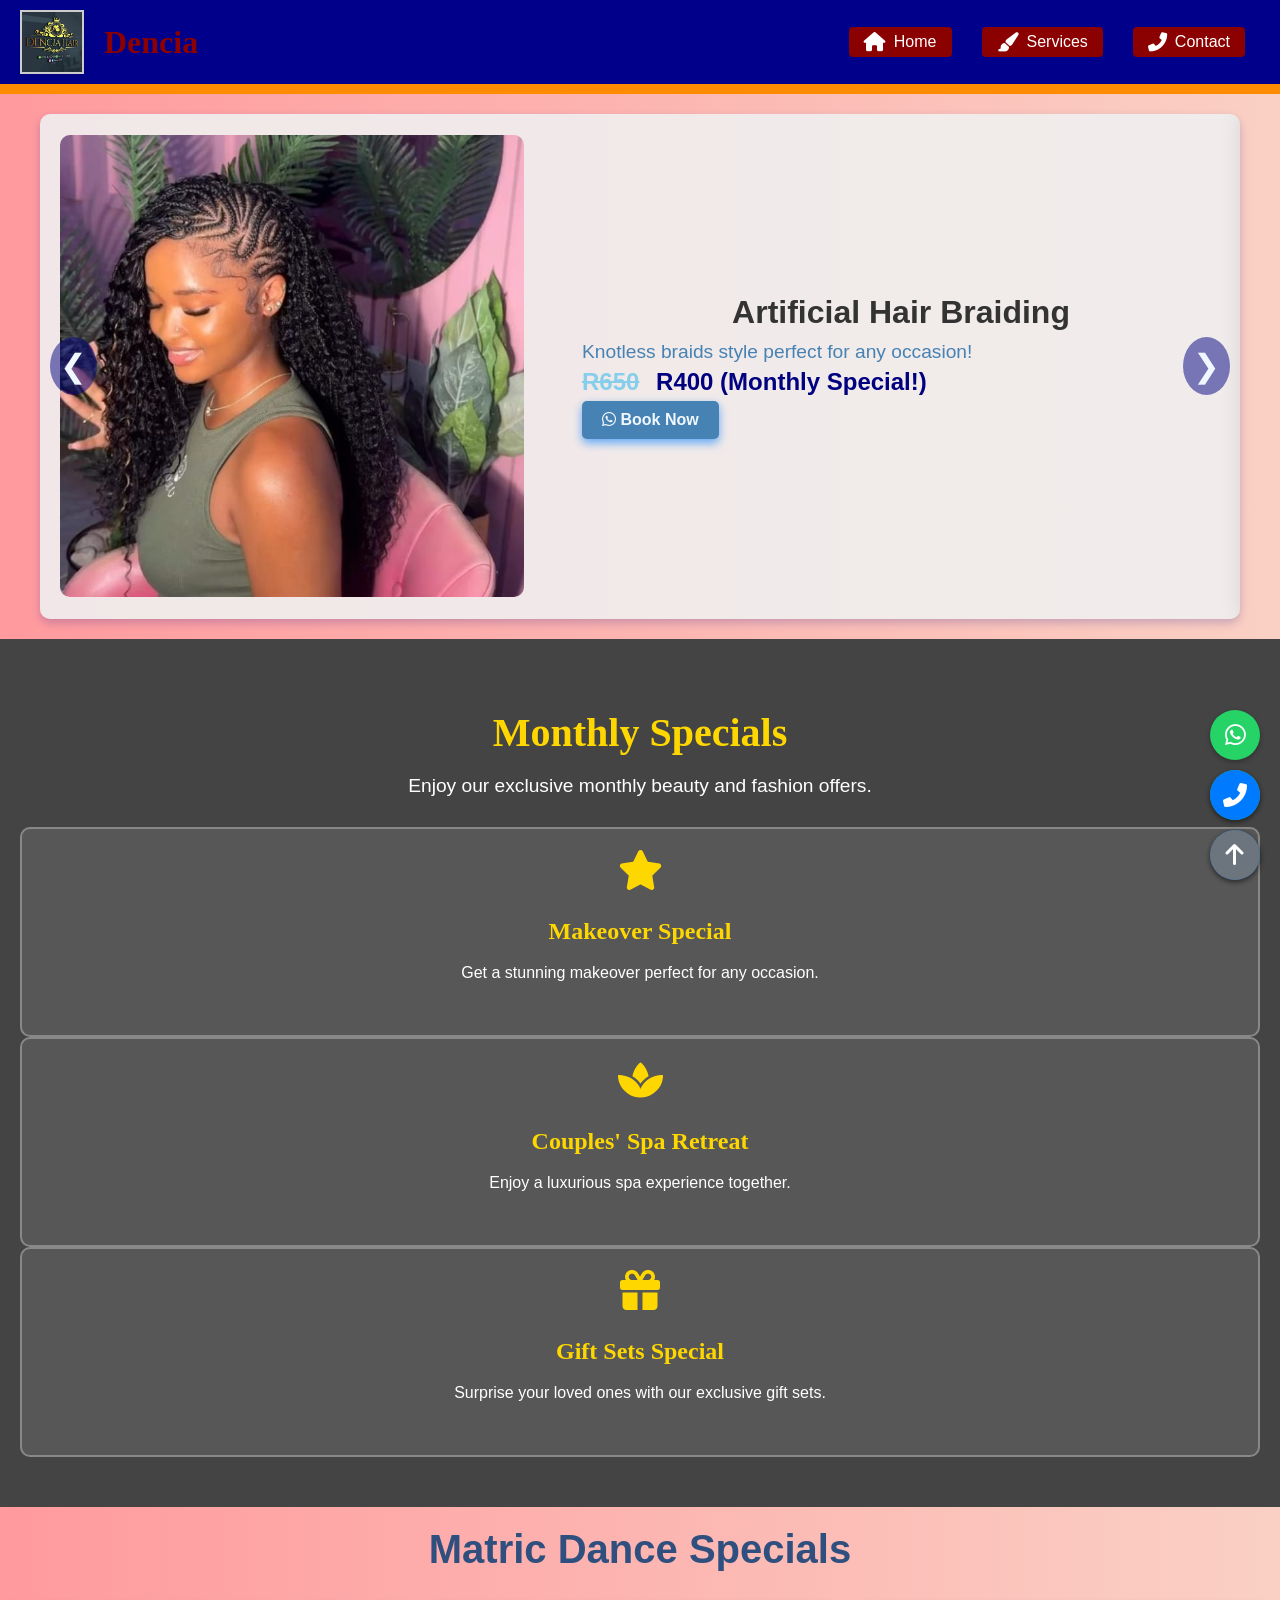
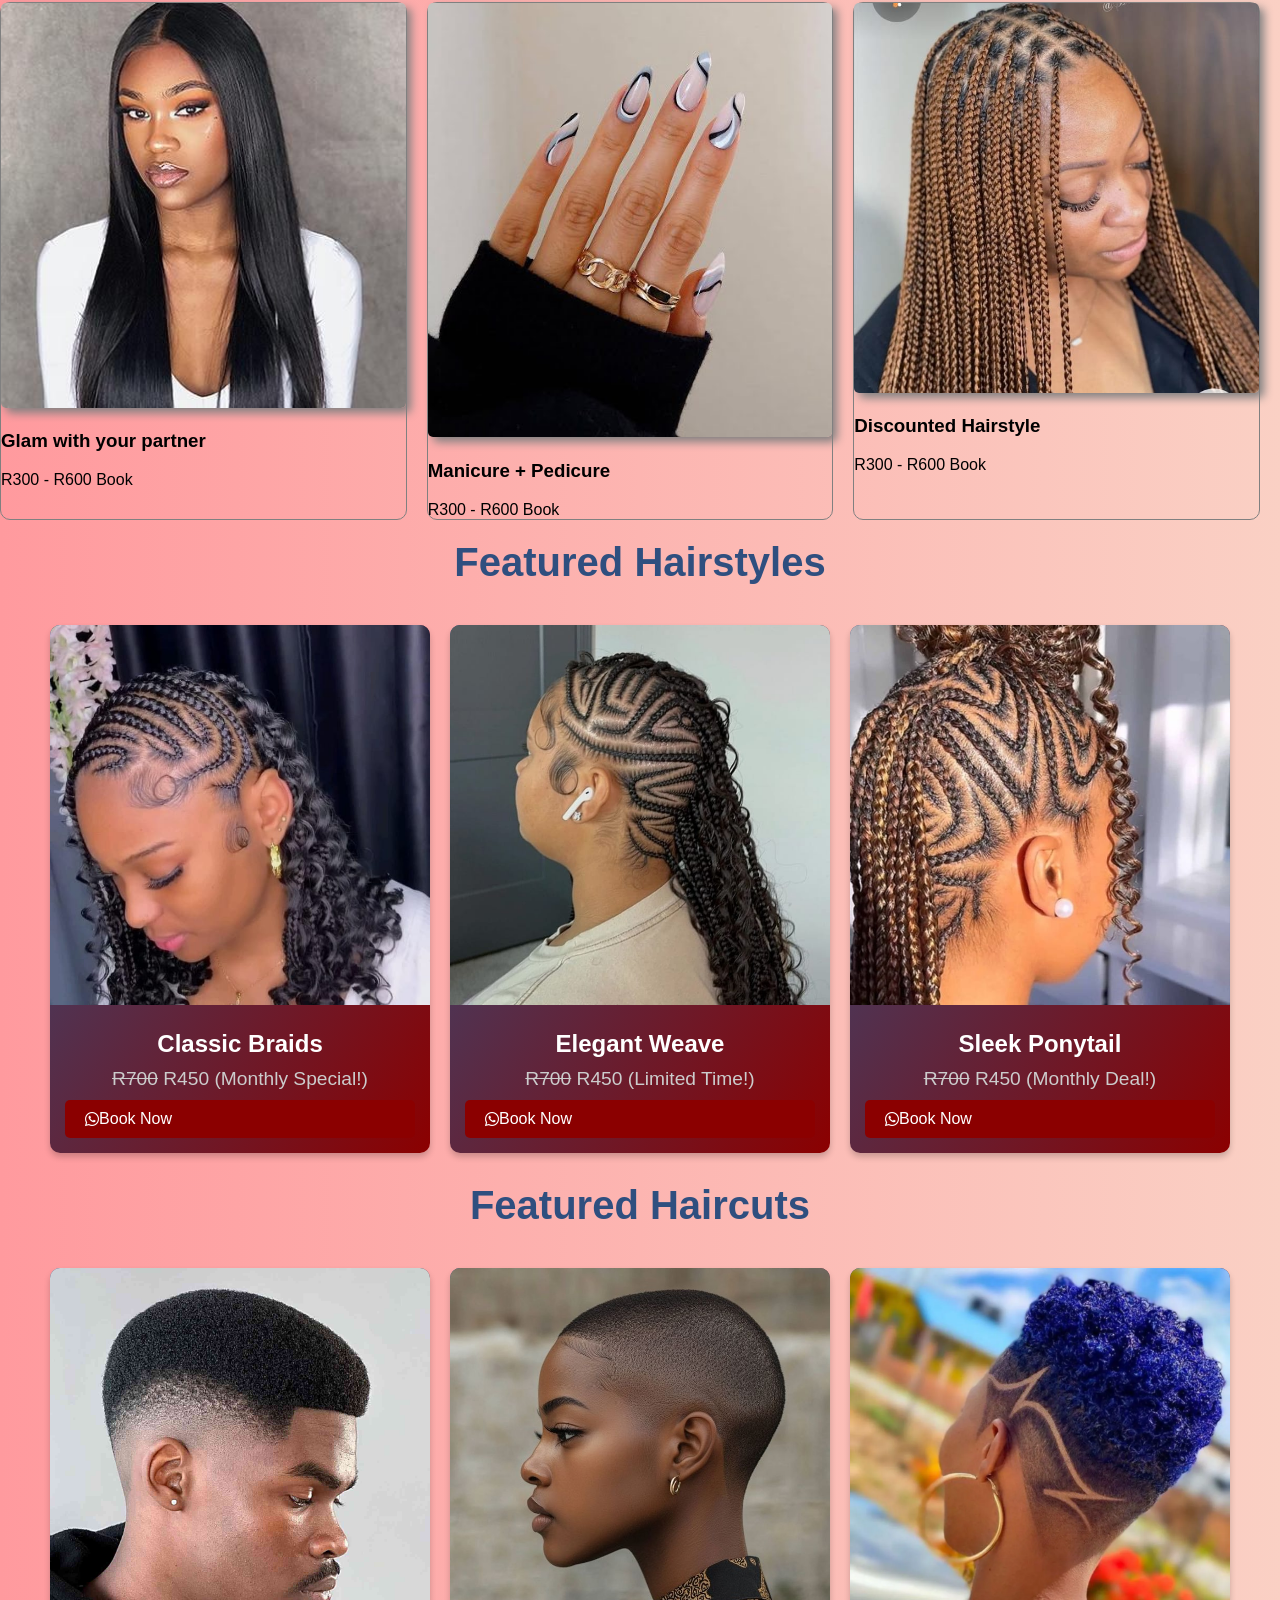
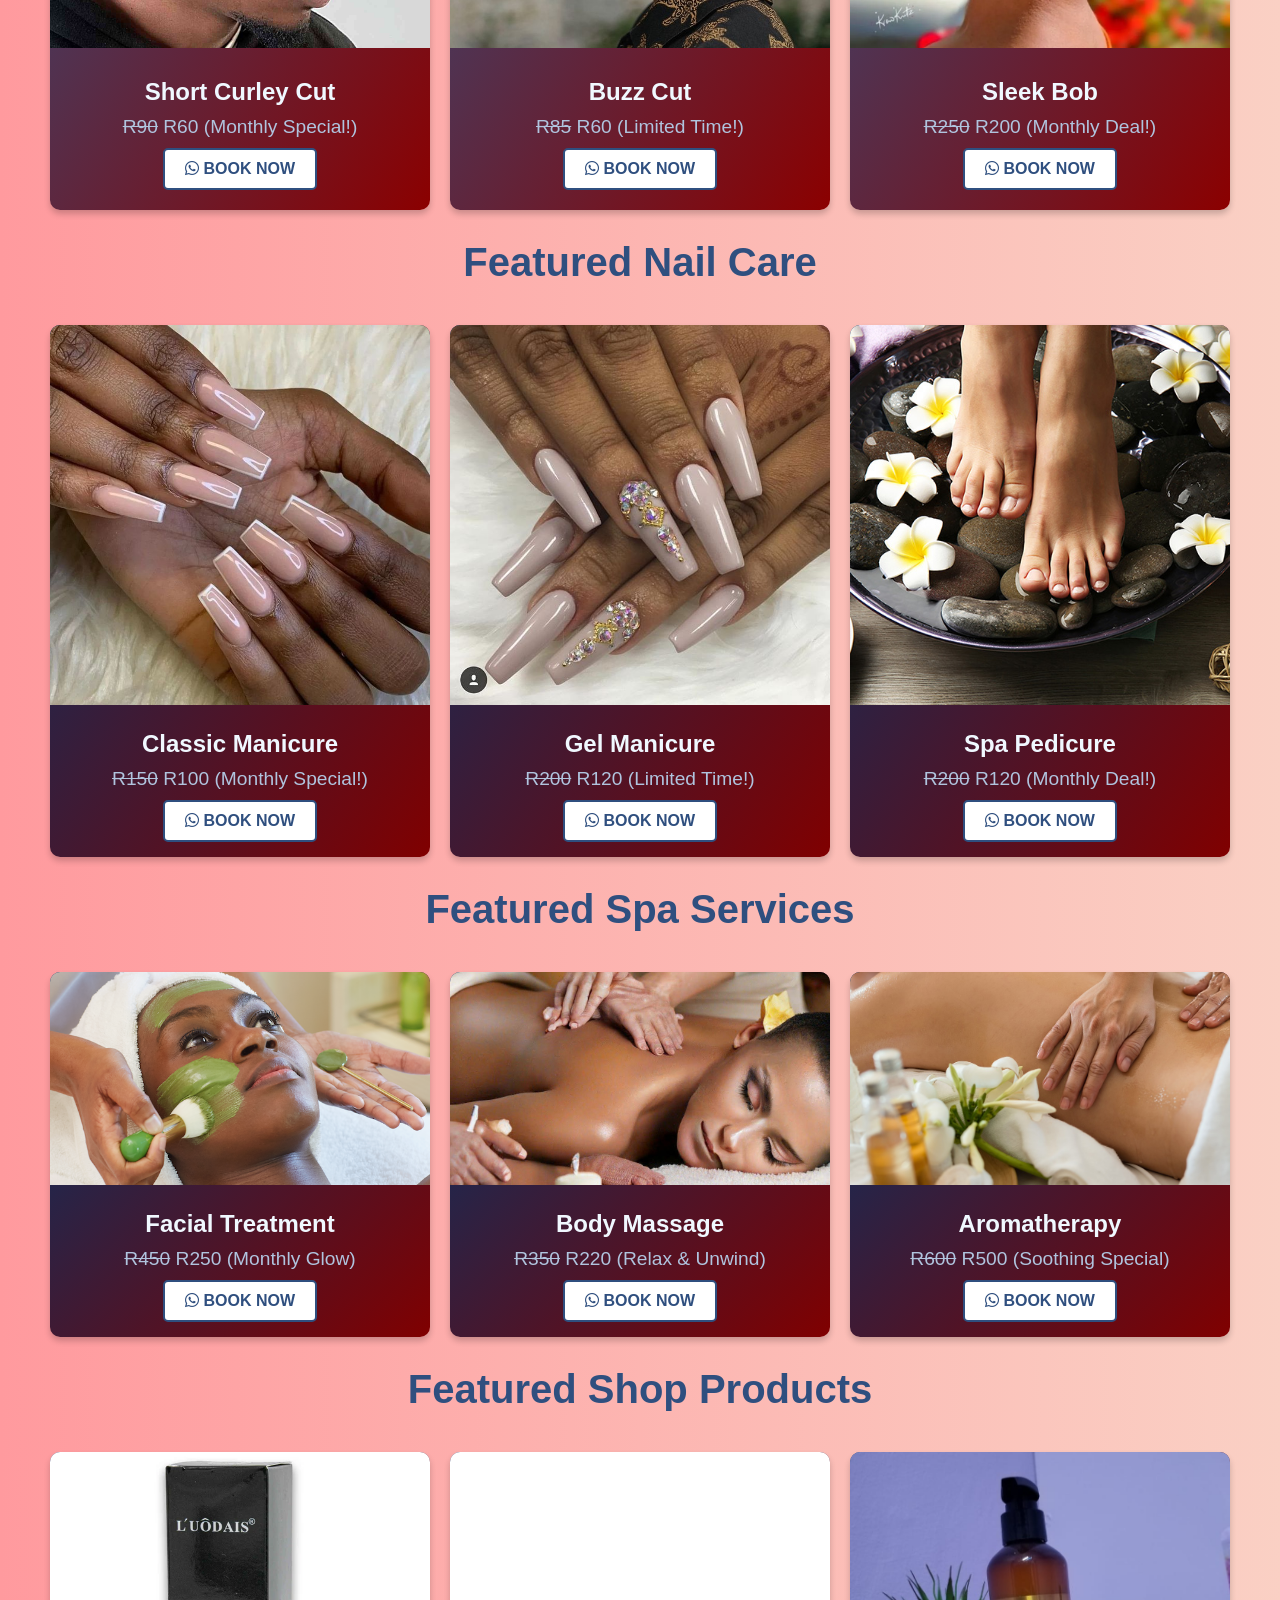
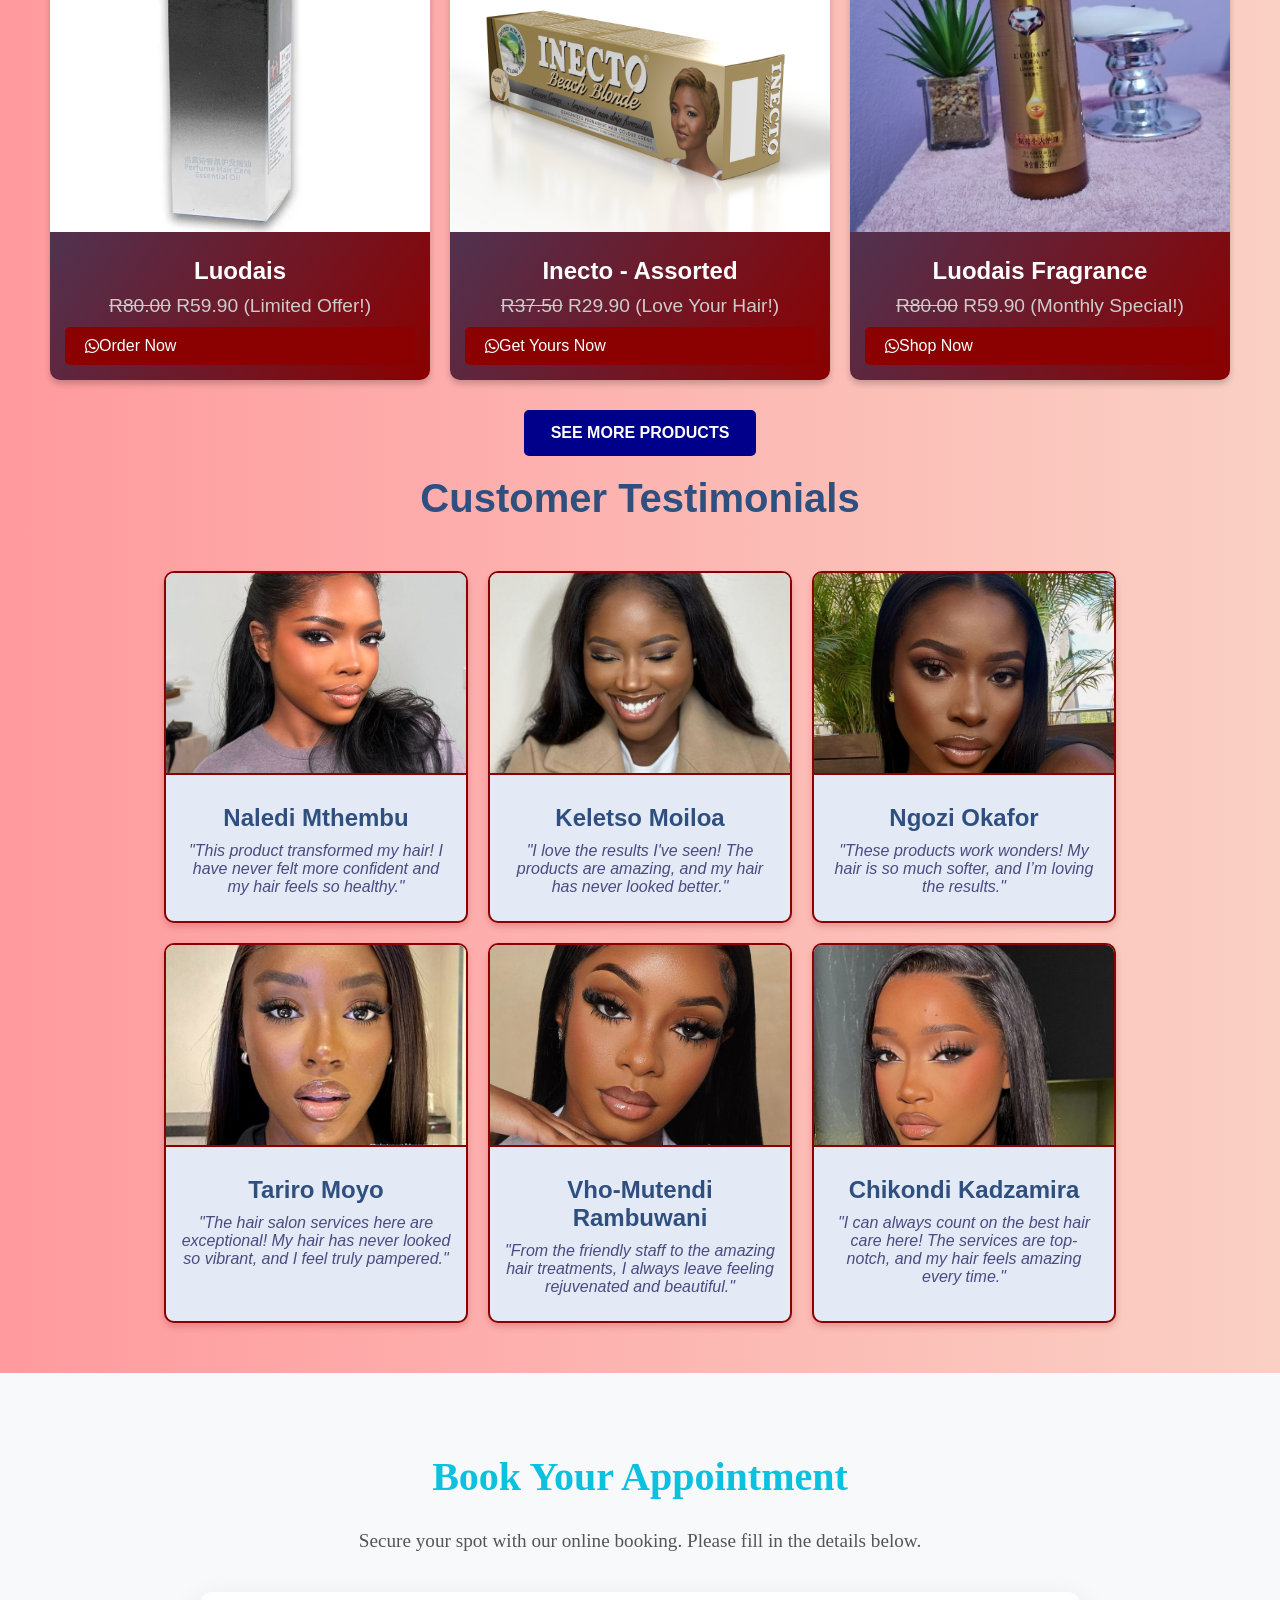
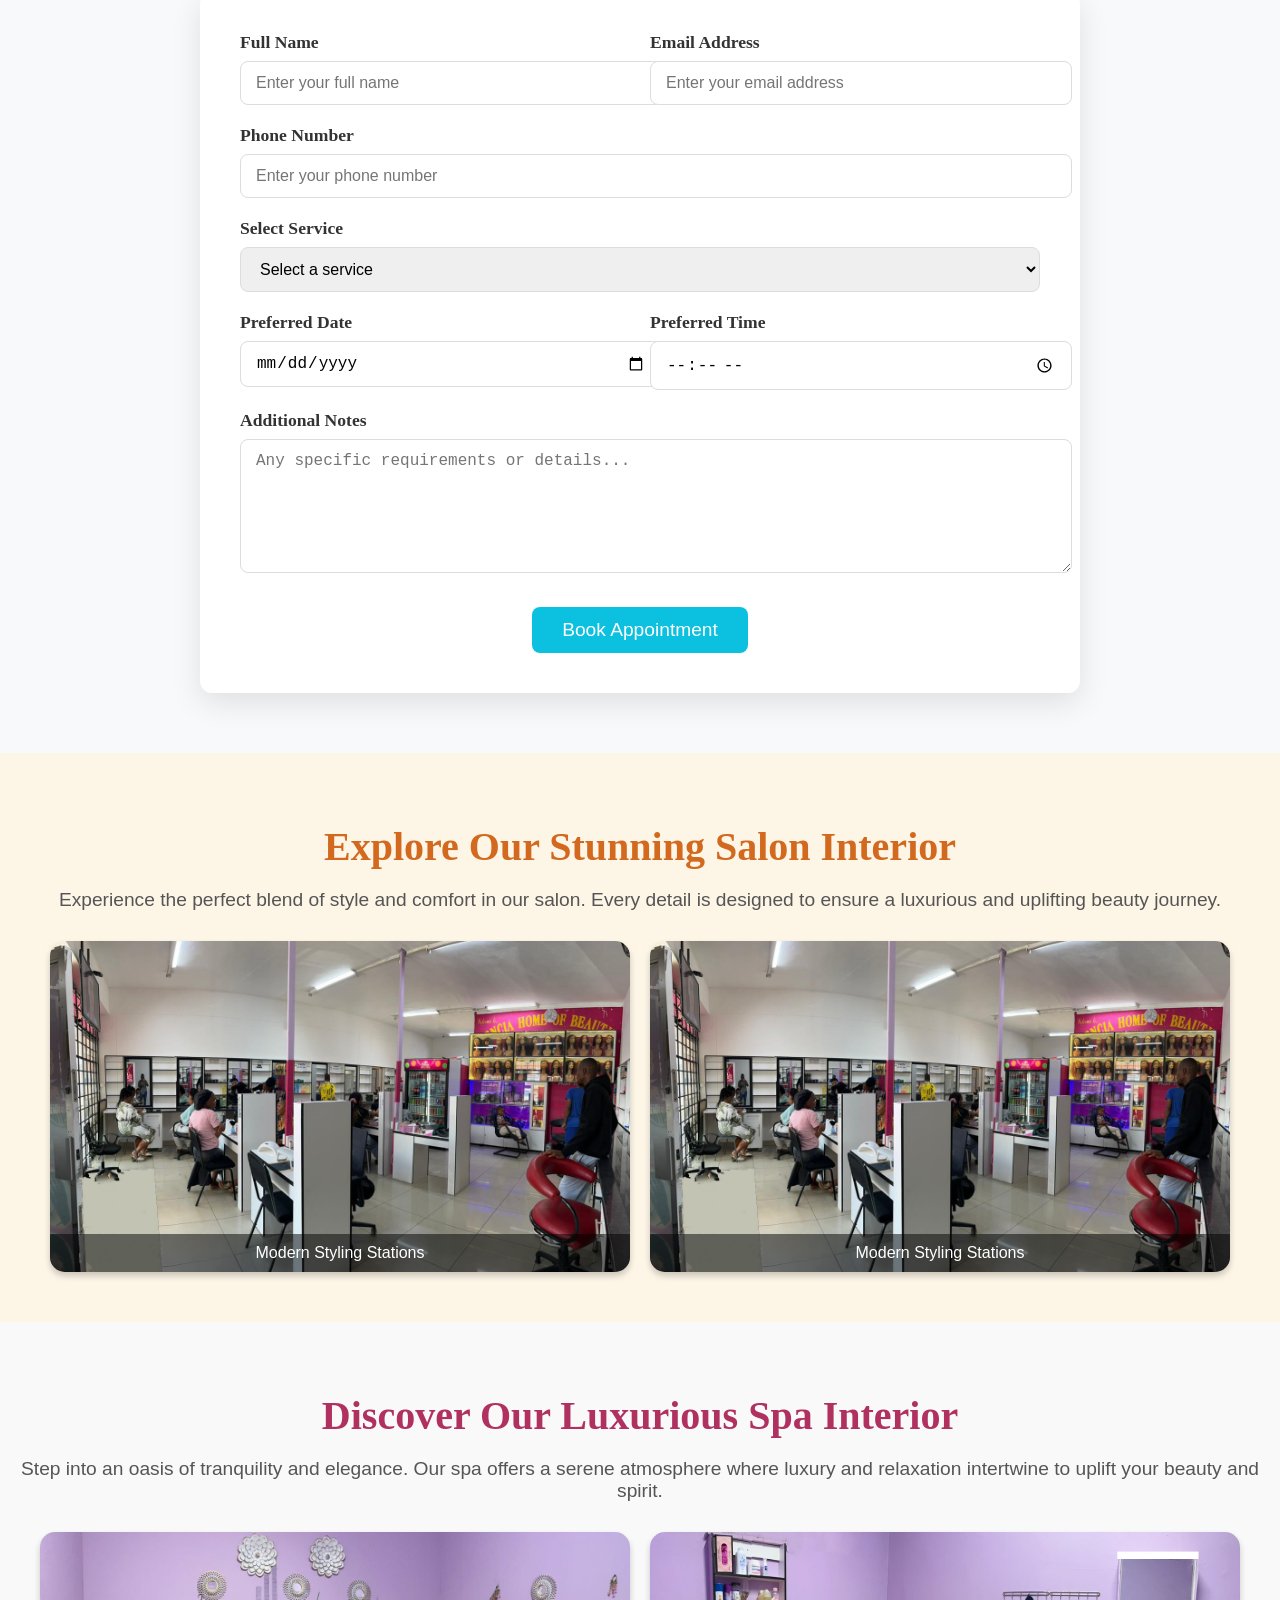
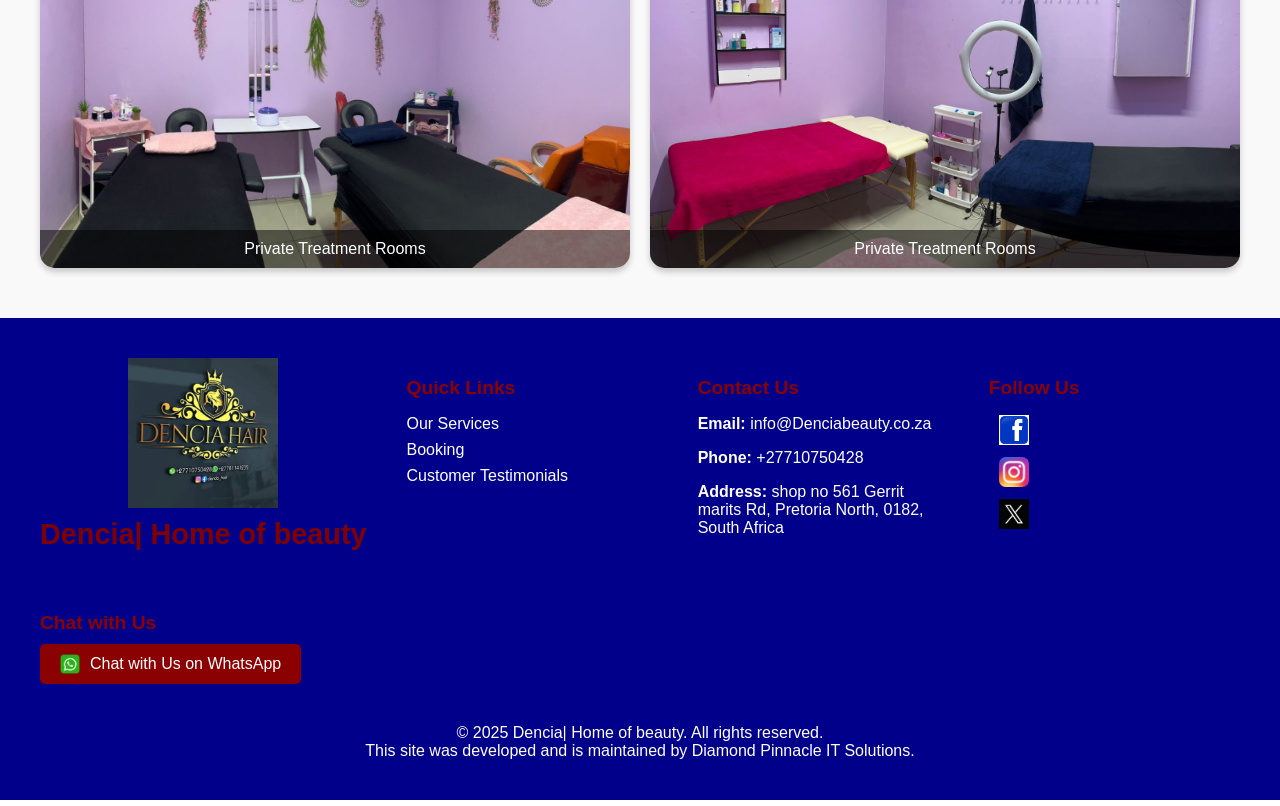
==== commit 5e55724f: "Added basic cards for discounted hairstyles" ====
--- a/files to edit/index.html
+++ b/files to edit/index.html
@@ -307,6 +307,66 @@
         </div>
       </div>
     </section>
+
+    <section class="matric-dance-specials">
+      <div class="header">
+        <h2>Matric Dance Specials</h2>
+        <!-- <p>Be the Star of Your Big Day</p> -->
+      </div>
+      <div class="specials-container">
+        <article class="special-article">
+          <img src="brazilian_weave.jpg" />
+
+          <div class="special-info">
+            <h3 class="special-name">Glam with your partner</h3>
+            <span class="special-price">R300 - R600</span>
+            <a href="" class="book-btn">Book</a>
+          </div>
+        </article>
+
+        <article class="special-article">
+          <img src="classic_nail_art.jpg" />
+
+          <div class="special-info">
+            <h3 class="special-name">Manicure + Pedicure</h3>
+            <span class="special-price">R300 - R600</span>
+            <a href="" class="book-btn">Book</a>
+          </div>
+        </article>
+
+        <article class="special-article">
+          <img src="hairstyle10.jpg" />
+
+          <div class="special-info">
+            <h3 class="special-name">Discounted Hairstyle</h3>
+            <span class="special-price">R300 - R600</span>
+            <a href="" class="book-btn">Book</a>
+          </div>
+        </article>
+      </div>
+    </section>
+
+    <style>
+      .specials-container {
+        display: flex;
+        margin-top: 20px;
+        margin-bottom: 20px;
+      }
+
+      .specials-container article {
+        margin-right: 20px;
+        border: 1px gray solid;
+        border-radius: 10px;
+        width: 1010px;
+      }
+
+      .specials-container article img {
+        width: 100%;
+        object-fit: cover;
+        border-radius: 5px;
+        box-shadow: 5px 5px 10px gray;
+      }
+    </style>
 
     <!-- Featured Hairstyles Section -->
     <h2>Featured Hairstyles</h2>
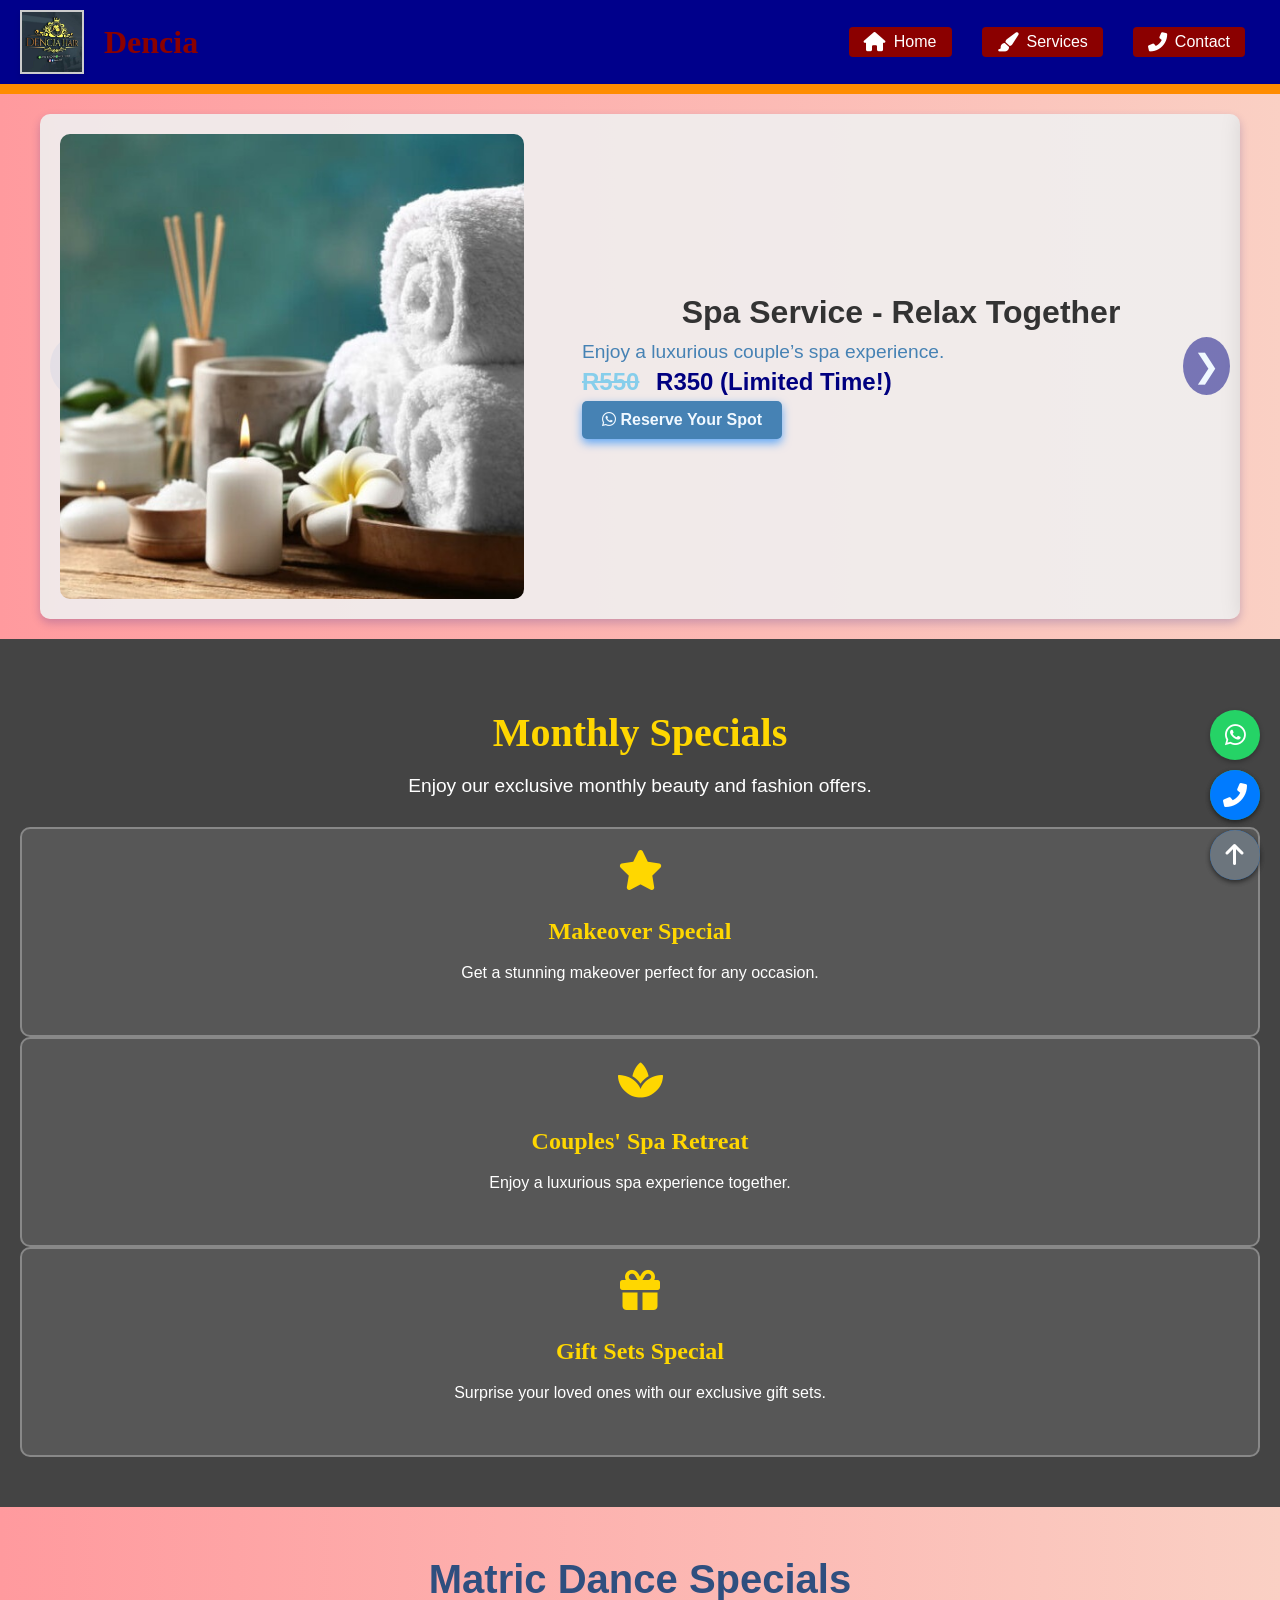
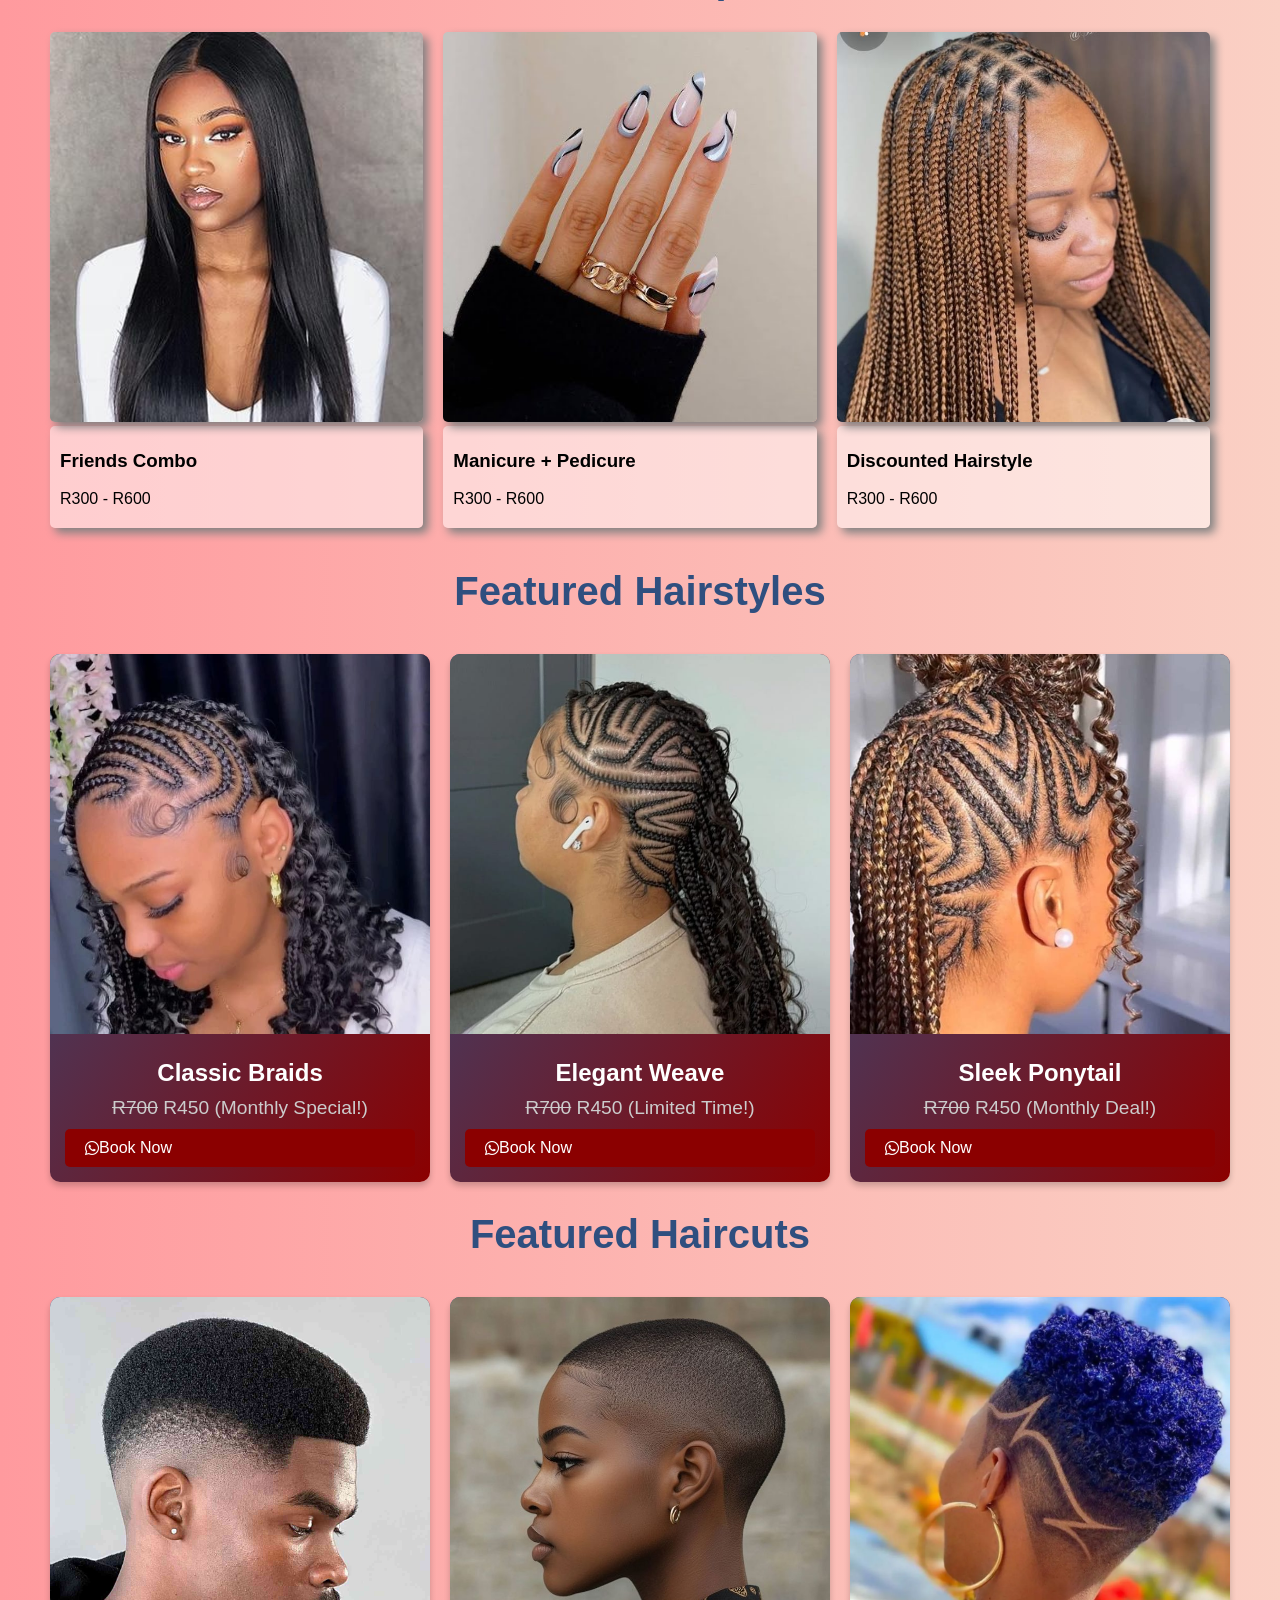
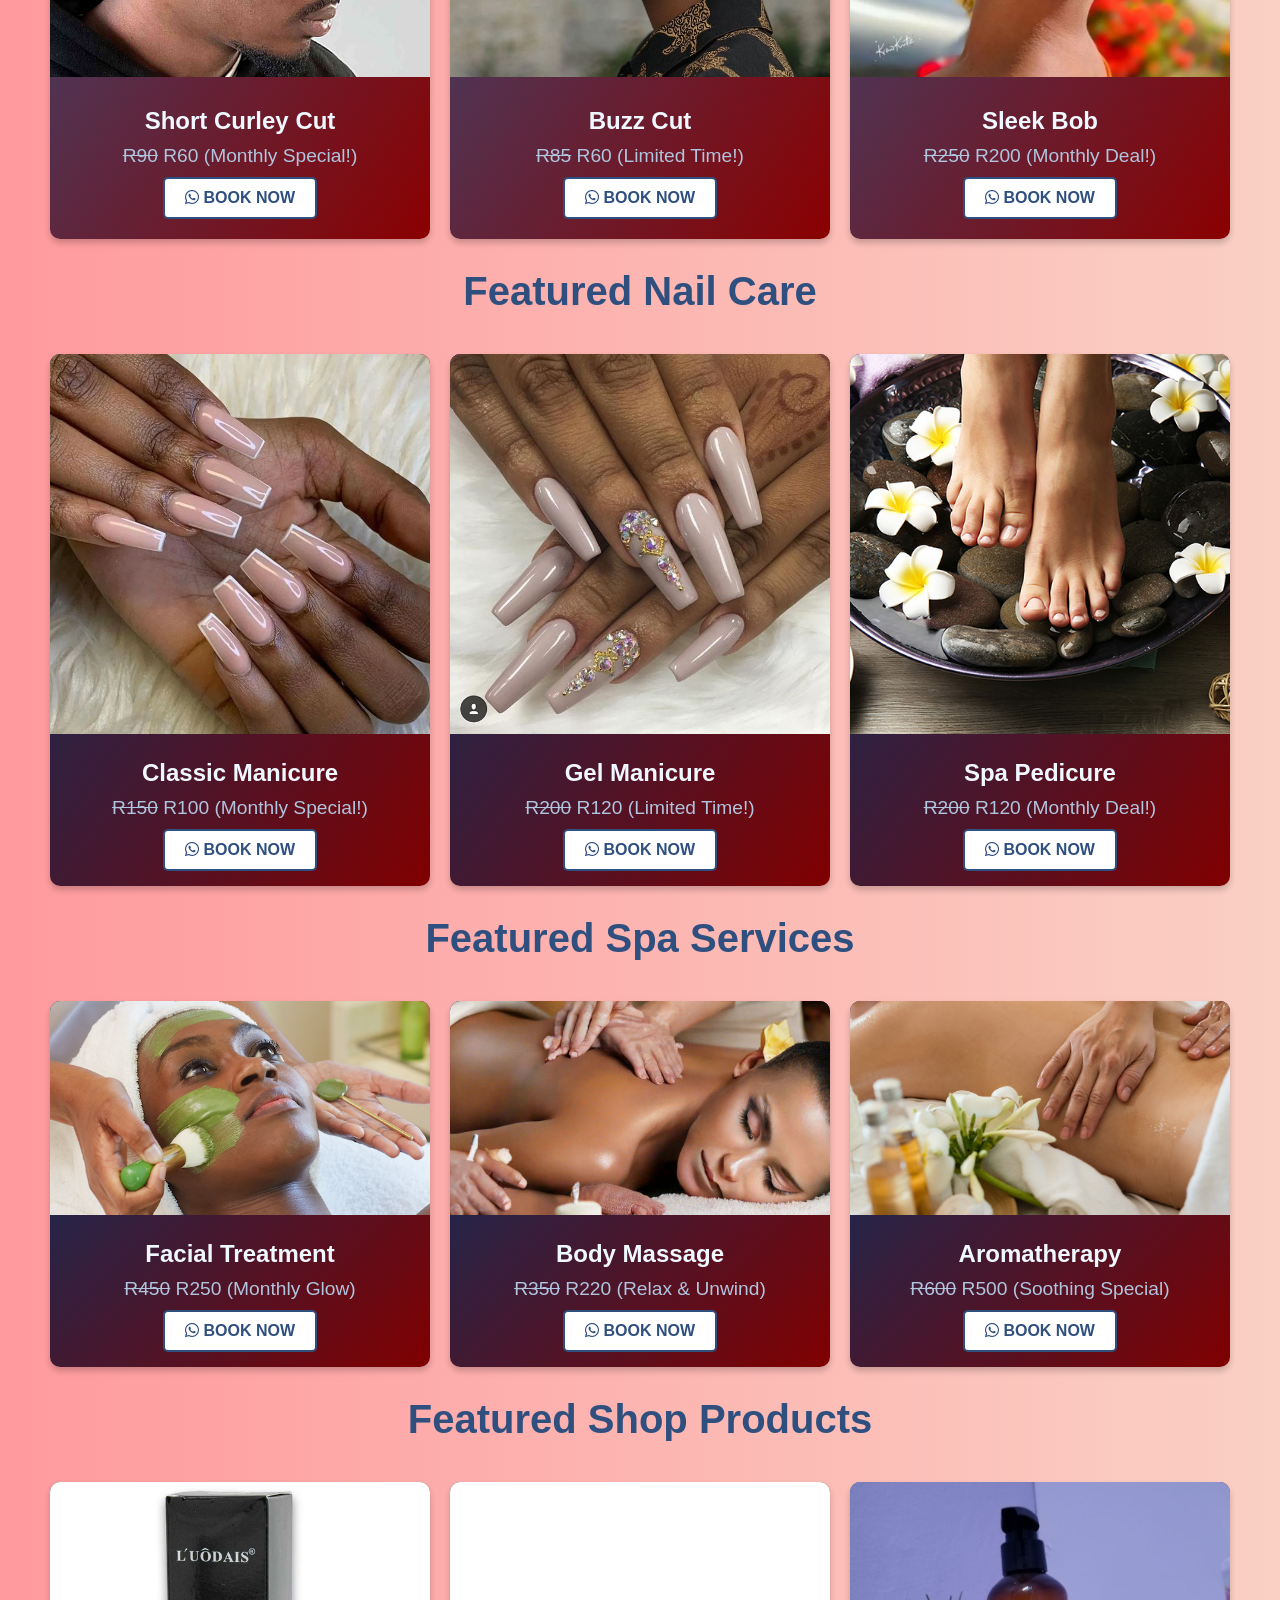
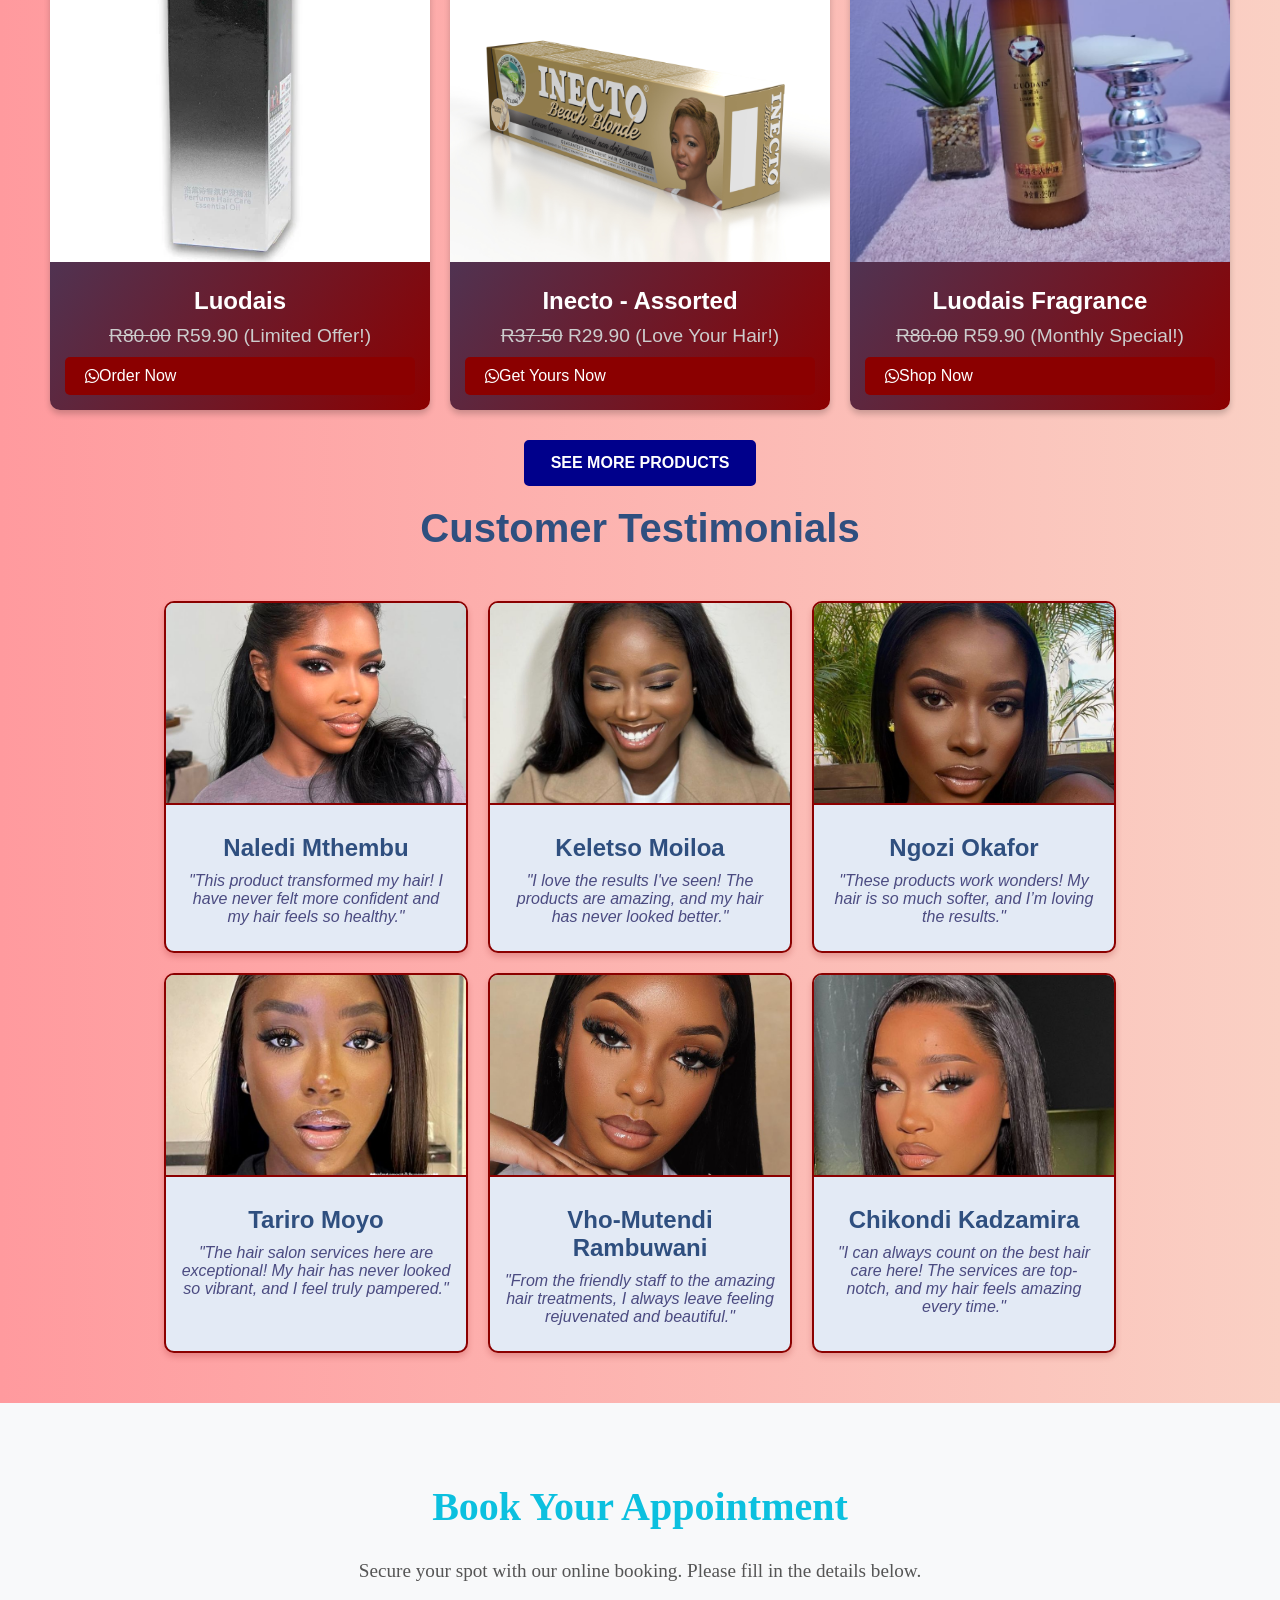
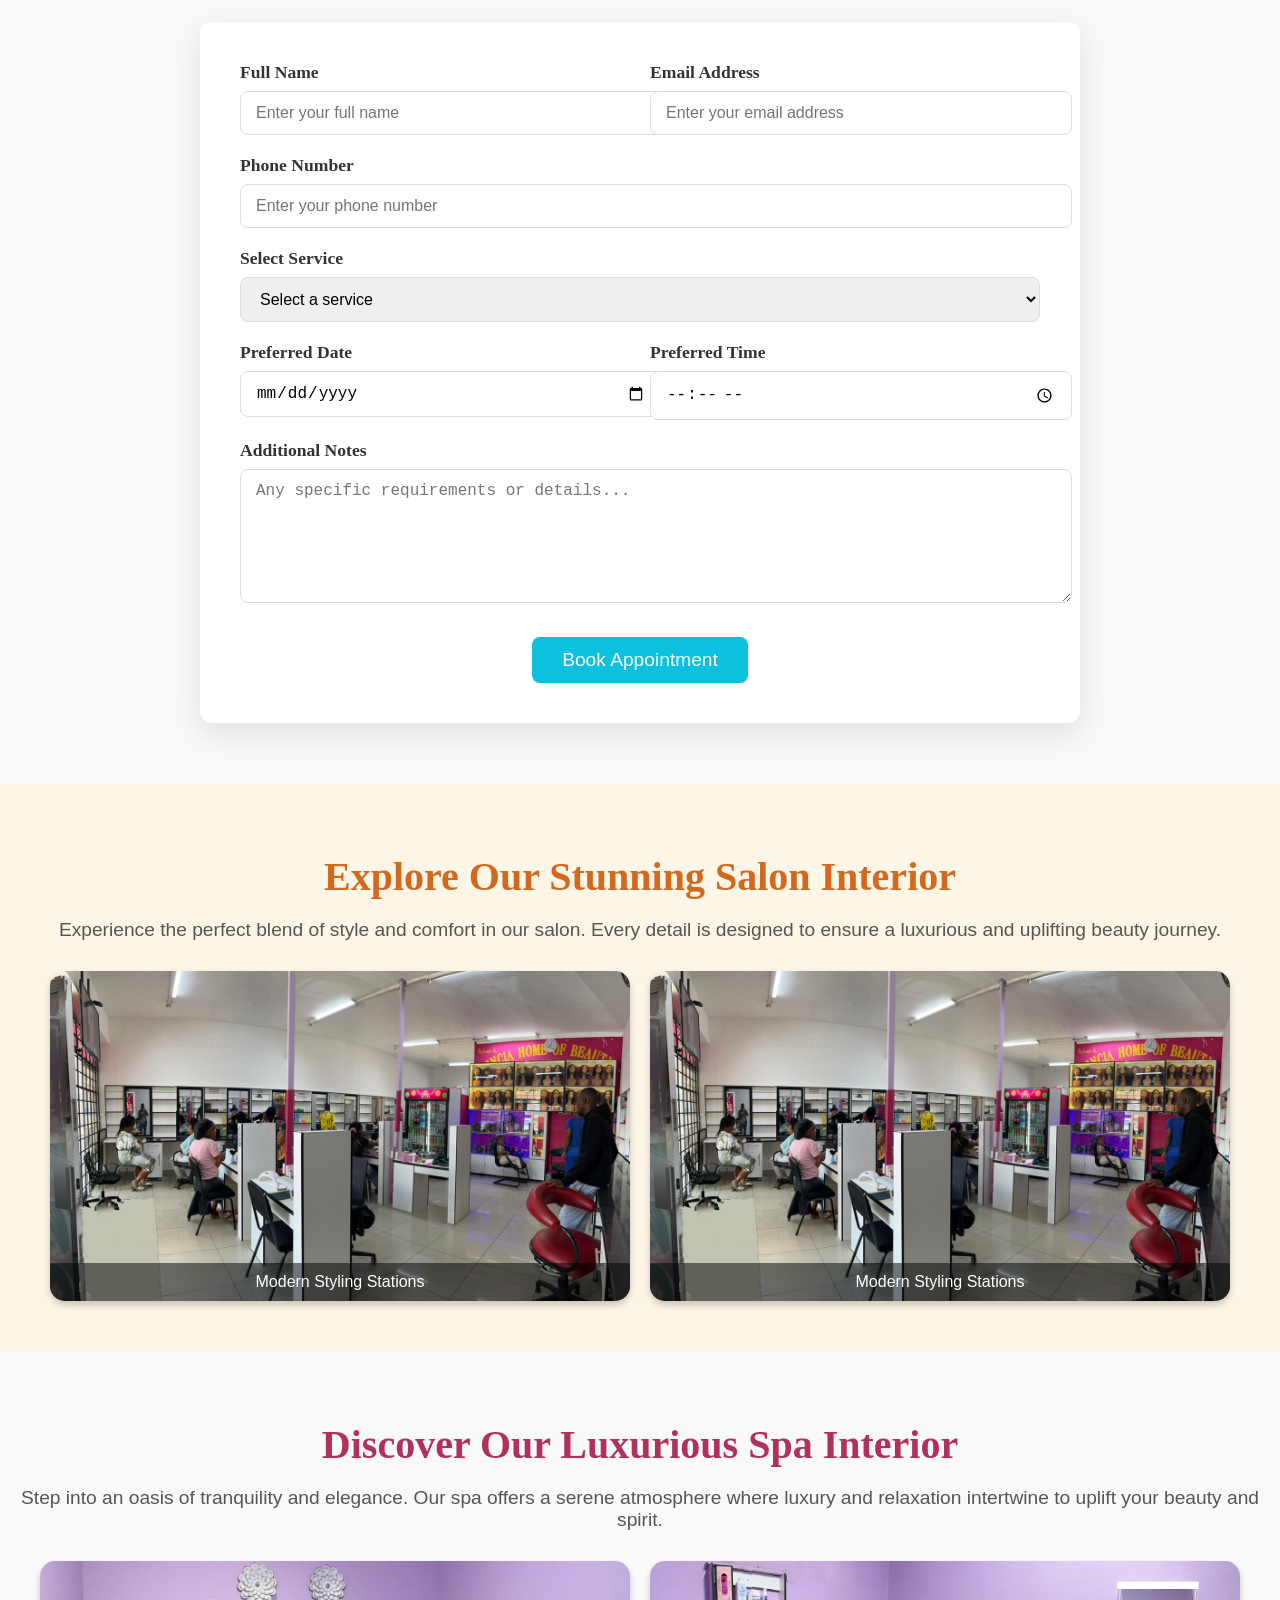
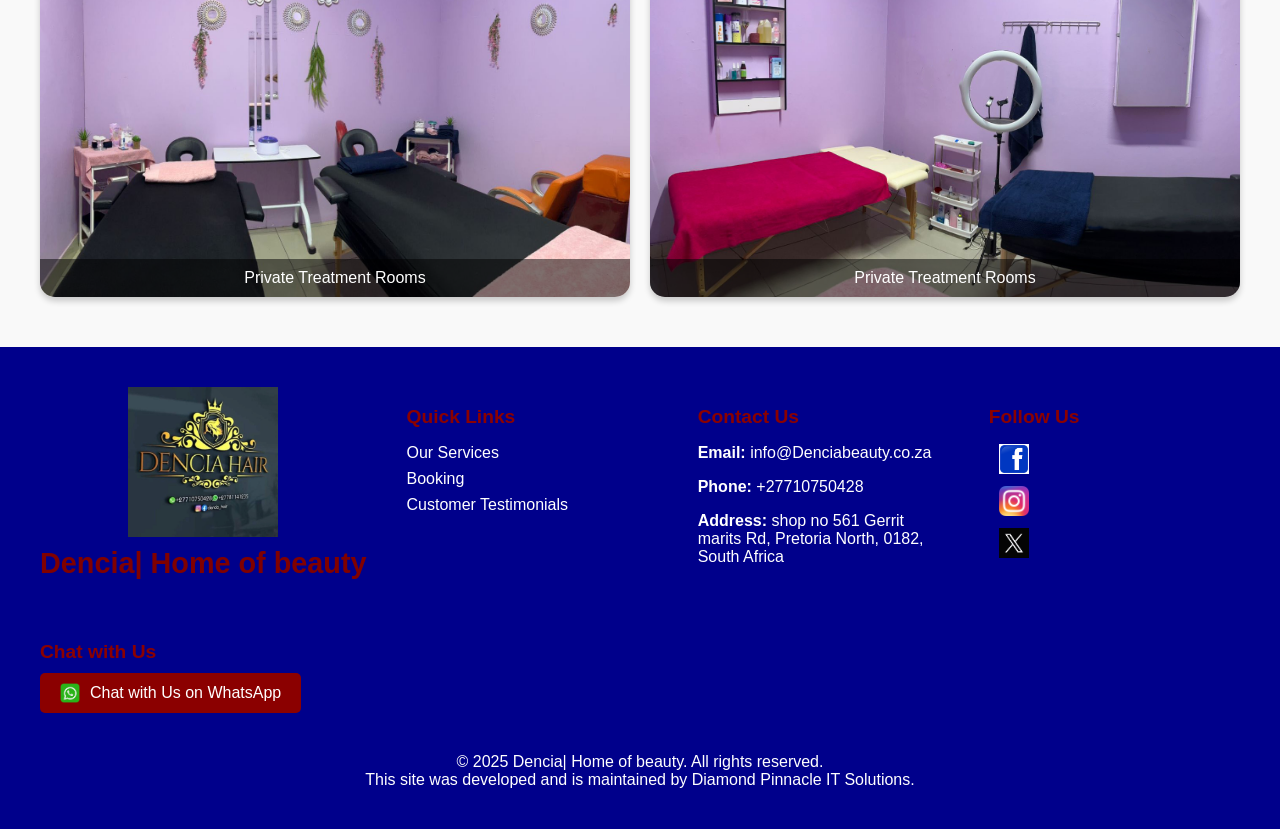
==== commit a2bbbc2f: "Final cards for the special with styling, not responsive" ====
--- a/files to edit/index.html
+++ b/files to edit/index.html
@@ -318,9 +318,8 @@
           <img src="brazilian_weave.jpg" />
 
           <div class="special-info">
-            <h3 class="special-name">Glam with your partner</h3>
+            <h3 class="special-name">Friends Combo</h3>
             <span class="special-price">R300 - R600</span>
-            <a href="" class="book-btn">Book</a>
           </div>
         </article>
 
@@ -330,7 +329,6 @@
           <div class="special-info">
             <h3 class="special-name">Manicure + Pedicure</h3>
             <span class="special-price">R300 - R600</span>
-            <a href="" class="book-btn">Book</a>
           </div>
         </article>
 
@@ -340,32 +338,71 @@
           <div class="special-info">
             <h3 class="special-name">Discounted Hairstyle</h3>
             <span class="special-price">R300 - R600</span>
-            <a href="" class="book-btn">Book</a>
           </div>
         </article>
       </div>
     </section>
 
     <style>
+      .matric-dance-specials {
+        margin: 50px;
+      }
+
       .specials-container {
         display: flex;
         margin-top: 20px;
-        margin-bottom: 20px;
       }
 
       .specials-container article {
         margin-right: 20px;
-        border: 1px gray solid;
         border-radius: 10px;
         width: 1010px;
       }
 
       .specials-container article img {
         width: 100%;
+        height: 80%;
         object-fit: cover;
         border-radius: 5px;
         box-shadow: 5px 5px 10px gray;
       }
+
+      .special-info {
+        padding-left: 10px;
+        background-color: rgba(255, 255, 255, 0.5);
+        height: 20%;
+        padding-top: 5px;
+        border-radius: 5px;
+        box-shadow: 5px 5px 10px gray;
+      }
+
+      @media (max-width: 1024px) {
+        .matric-dance-specials {
+          margin: 10px;
+        }
+      }
+
+      /* @media (max-width: 767px) {
+        .specials-container {
+          display: flex;
+          flex-direction: column;
+          margin-top: 20px;
+        }
+
+        .specials-container article {
+          margin-right: 20px;
+          border-radius: 10px;
+          width: 1010px;
+        }
+
+        .specials-container article img {
+          width: 100%;
+          height: 80%;
+          object-fit: cover;
+          border-radius: 5px;
+          box-shadow: 5px 5px 10px gray;
+        }
+      } */
     </style>
 
     <!-- Featured Hairstyles Section -->
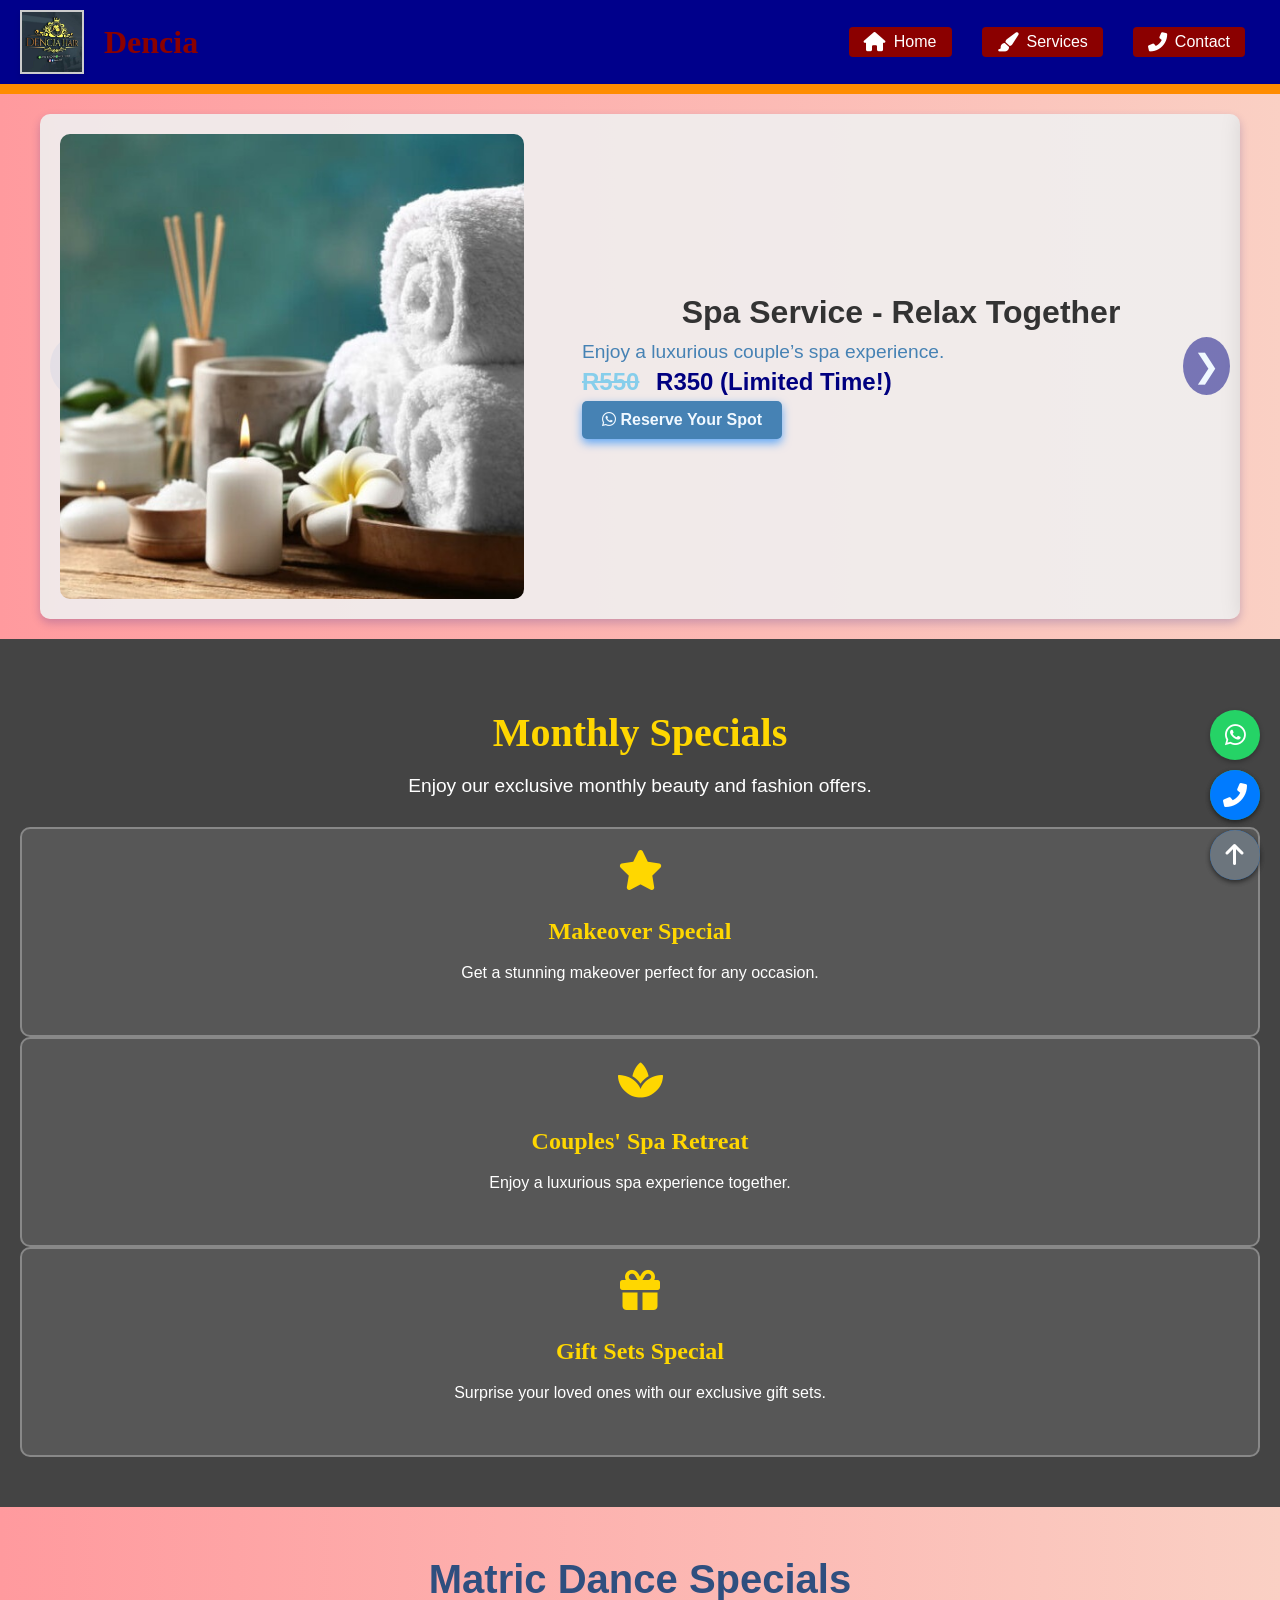
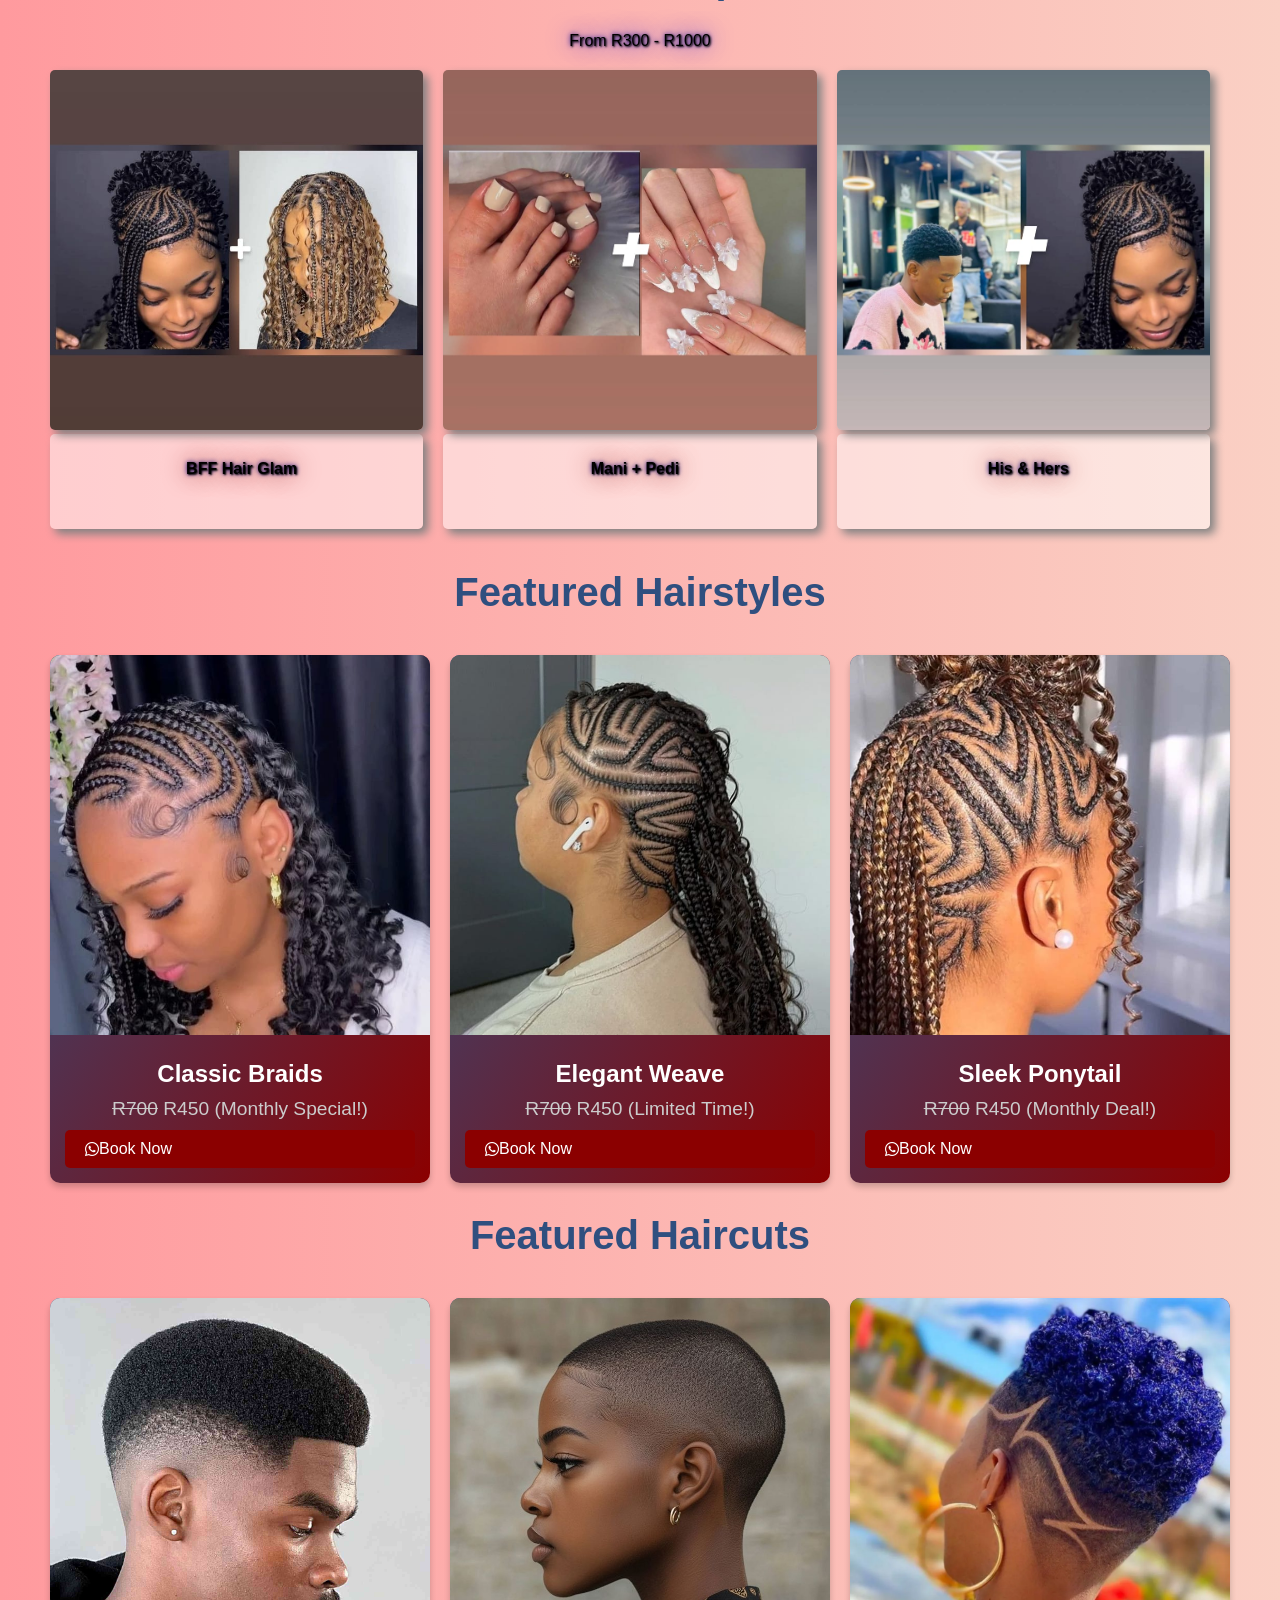
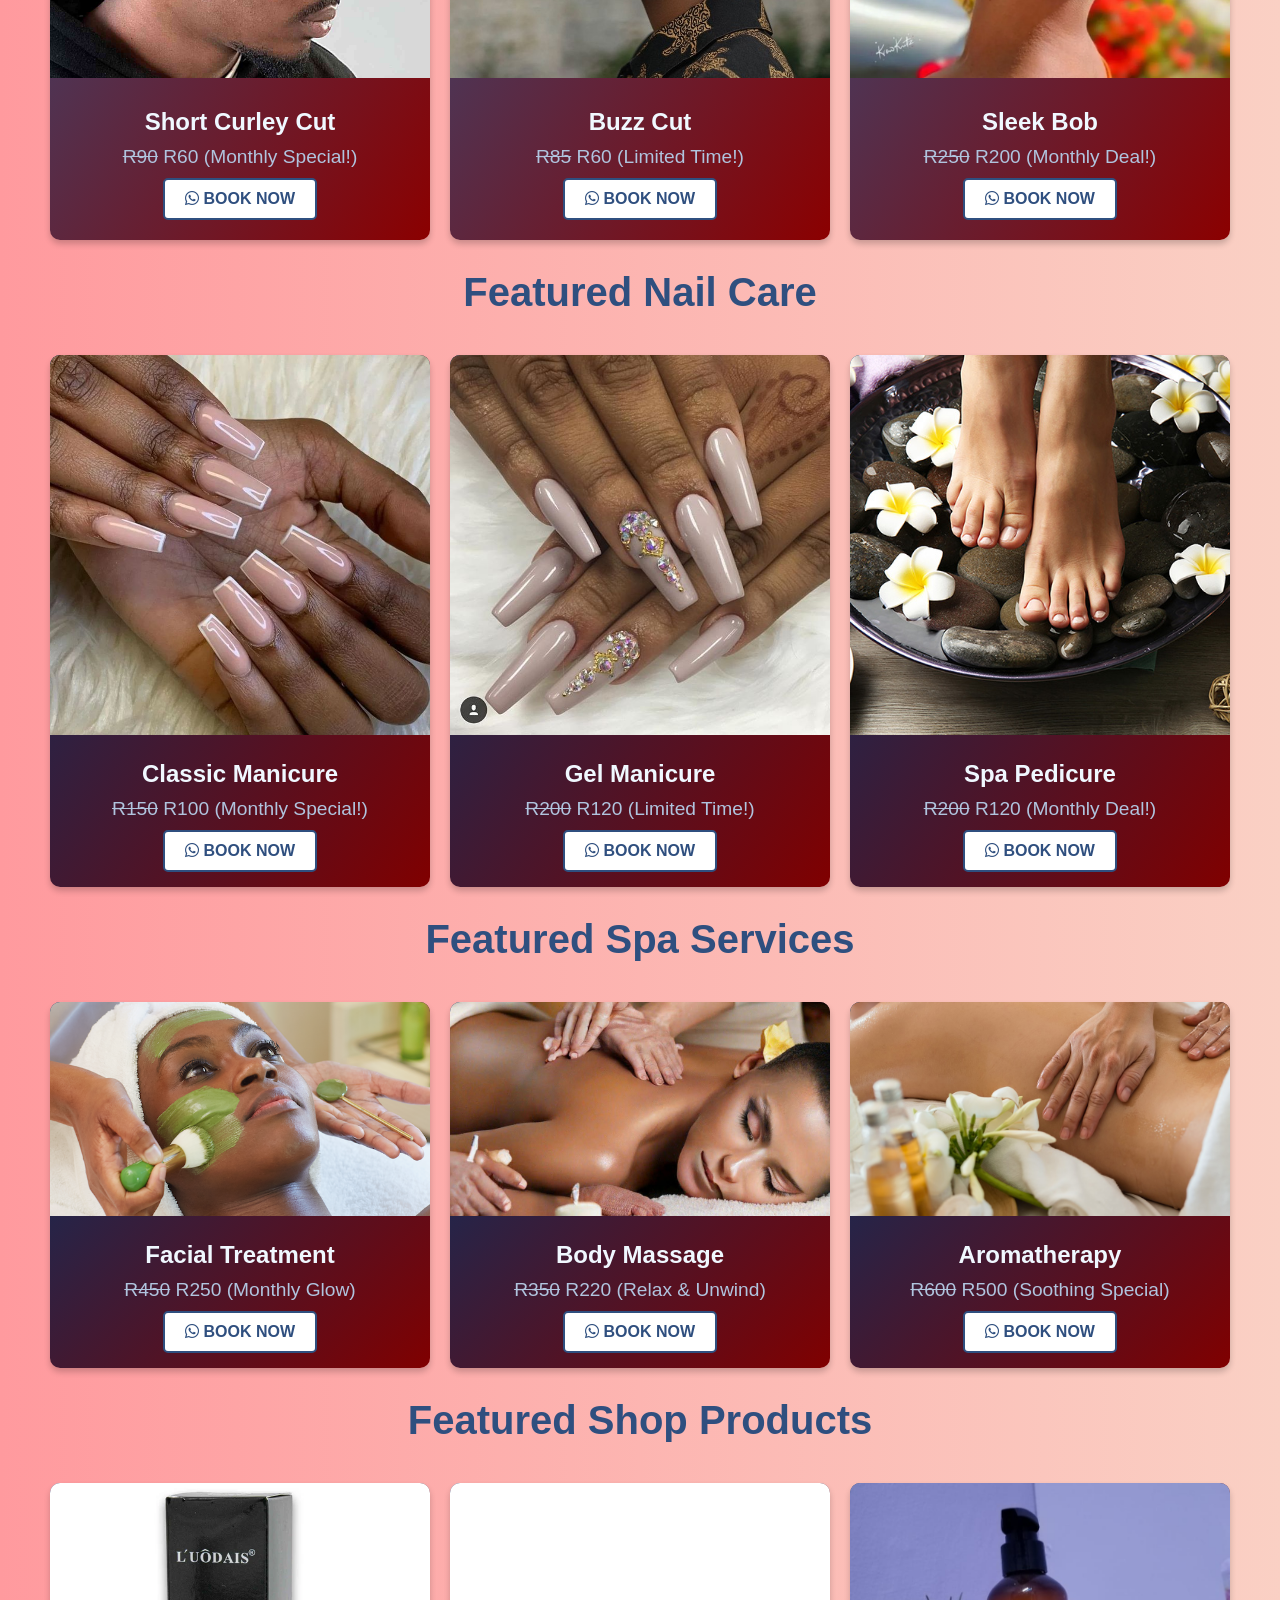
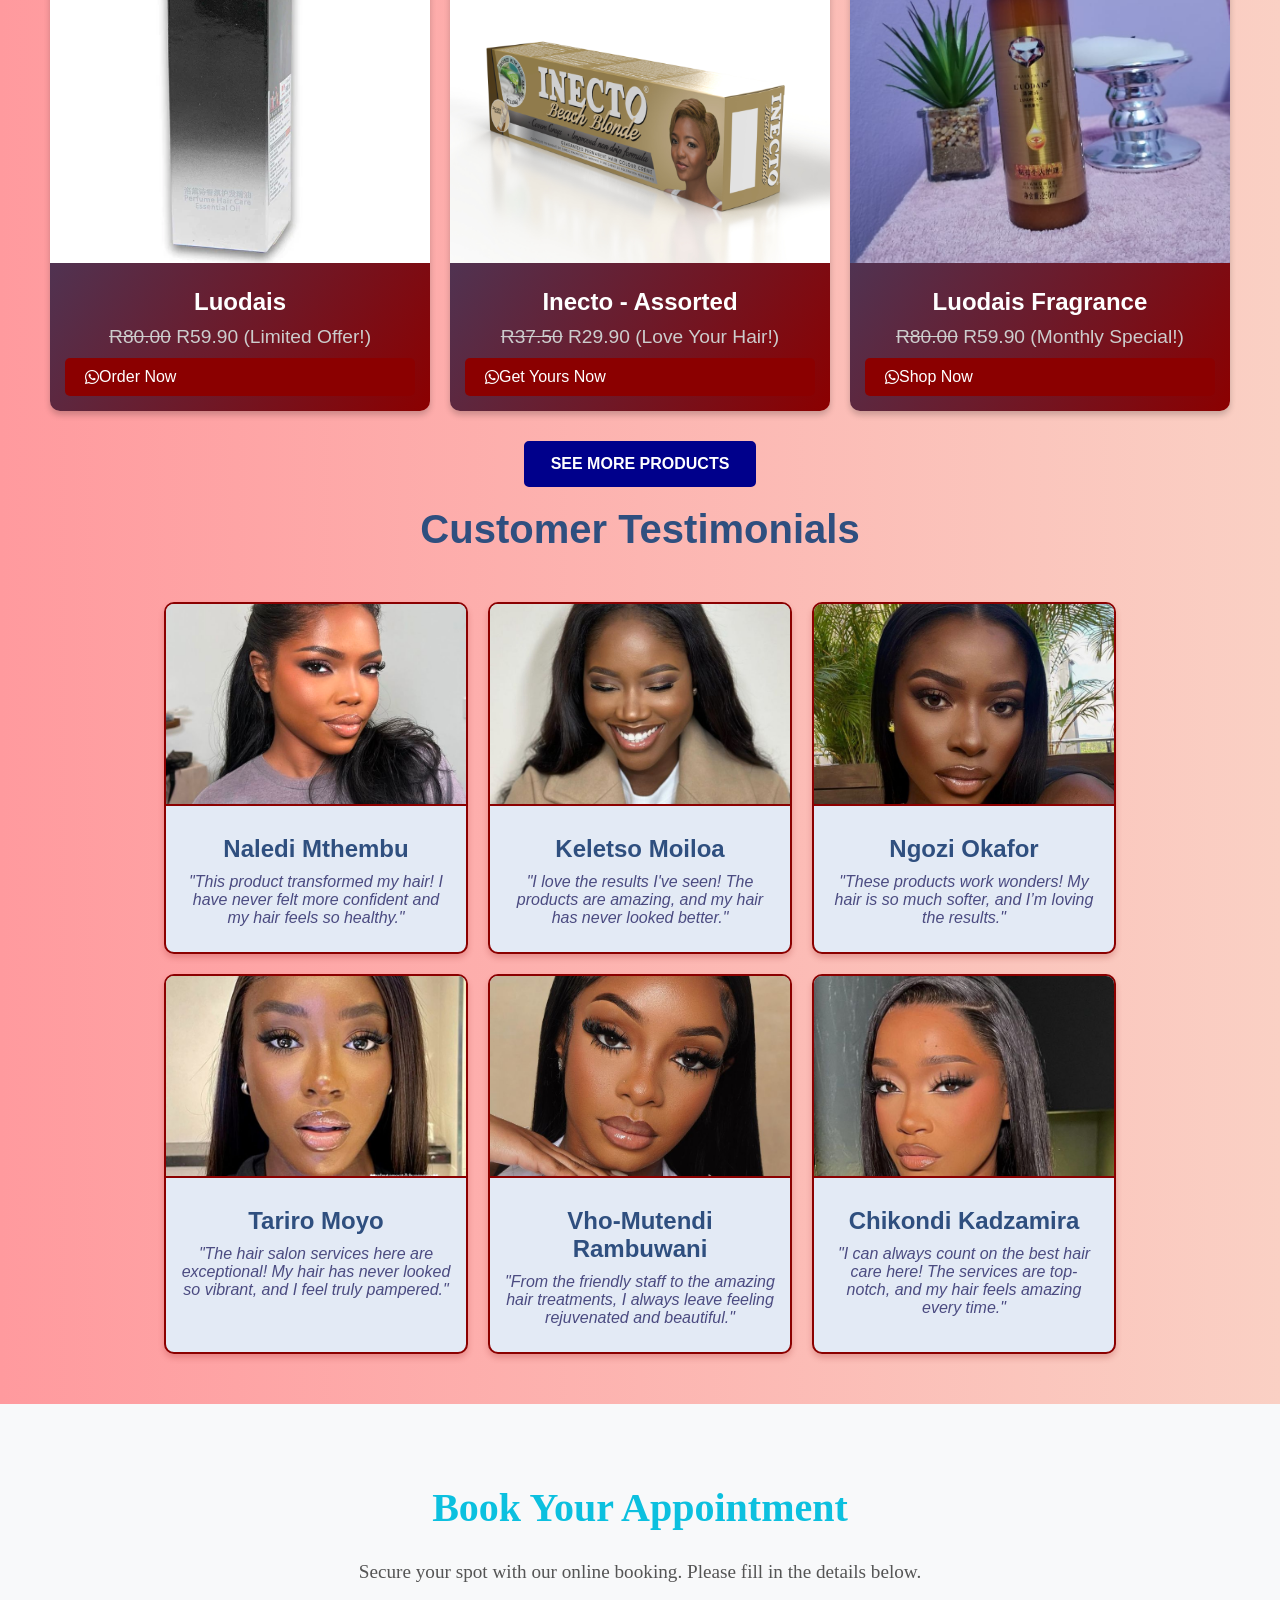
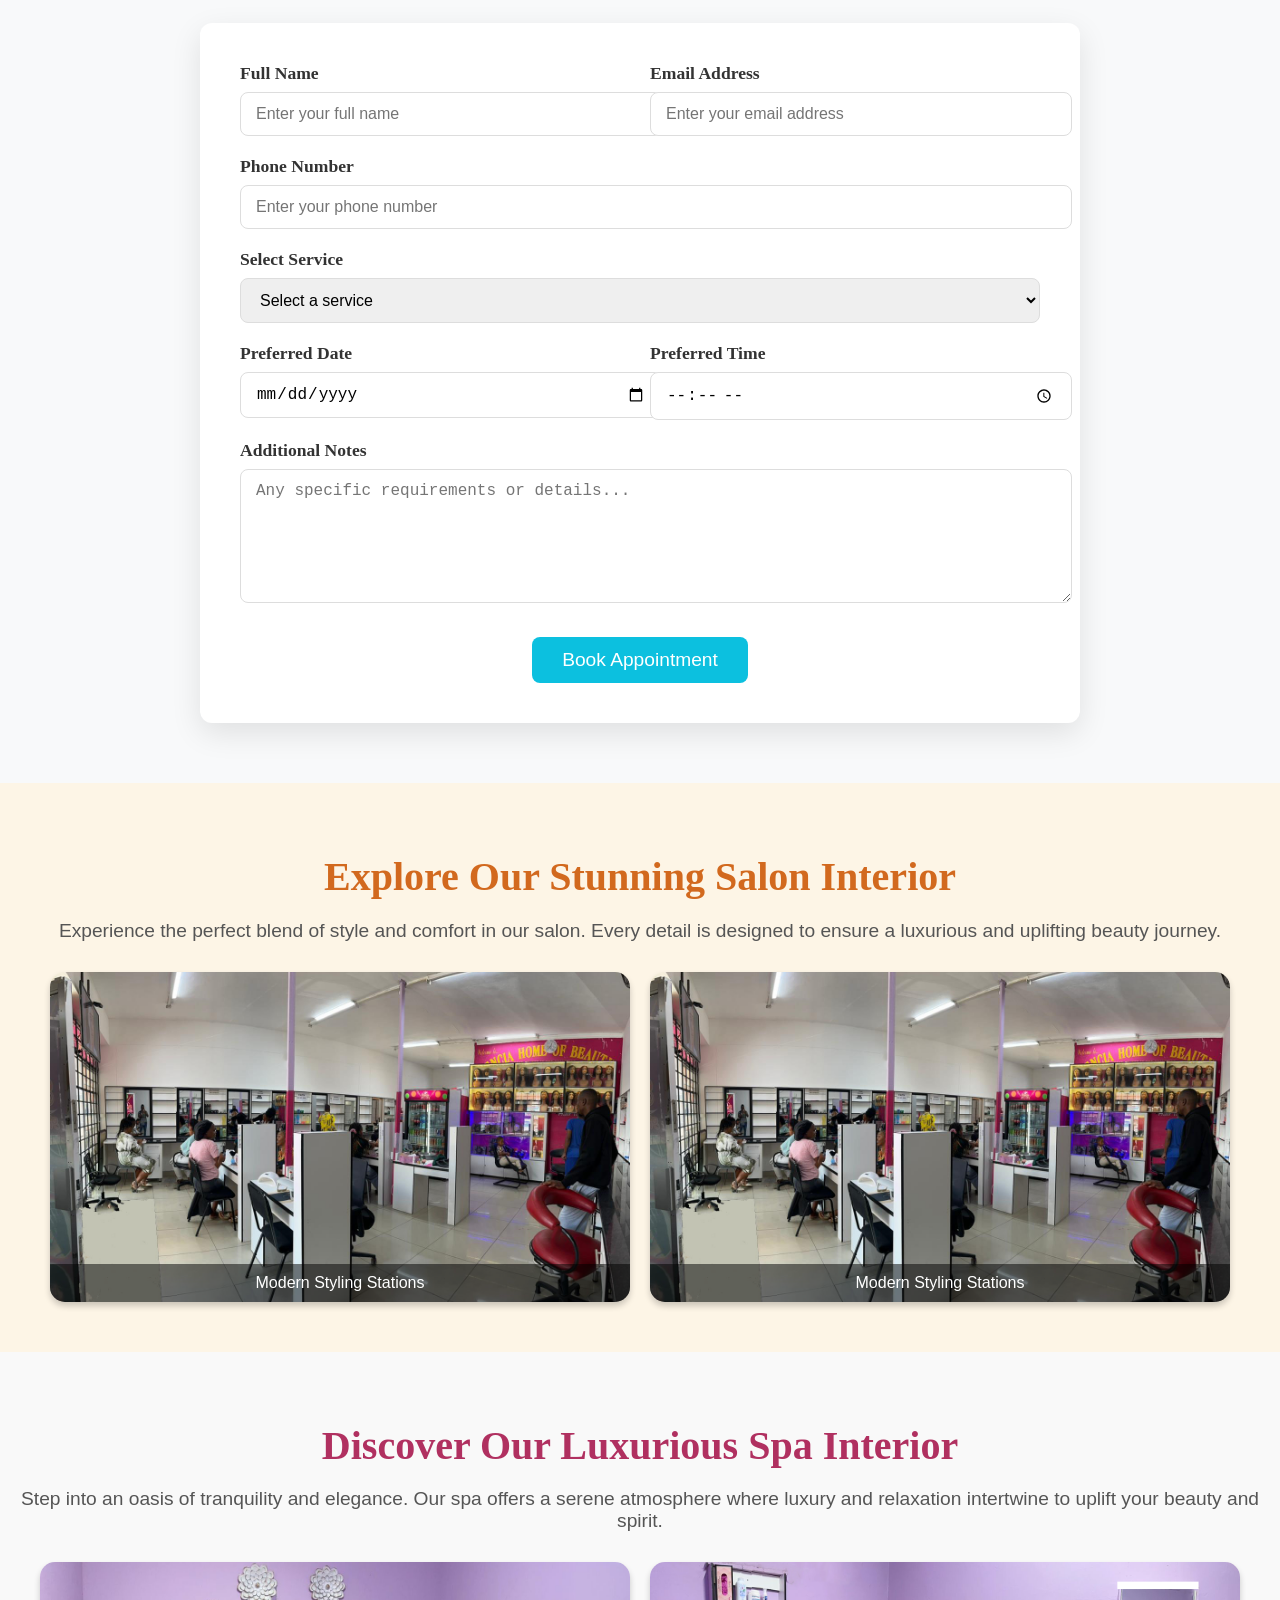
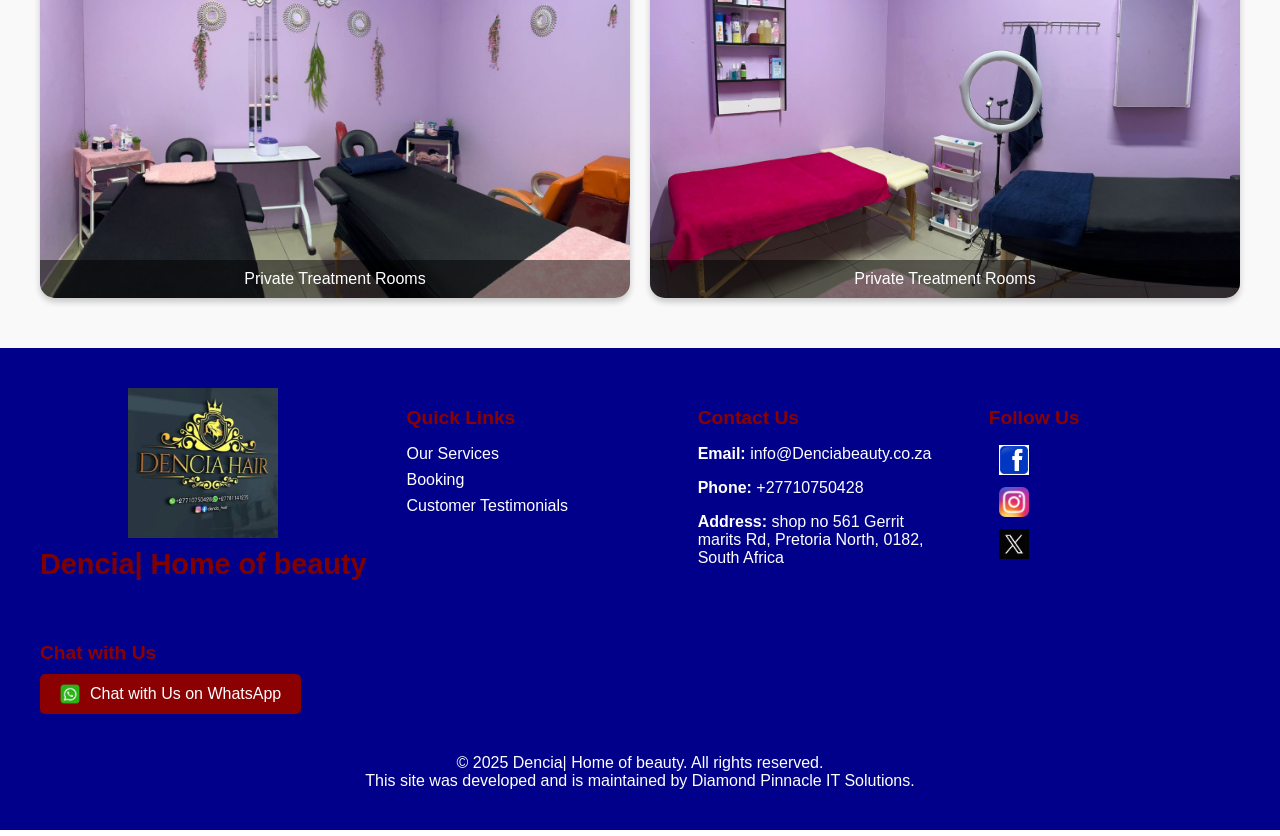
==== commit 8a6fd675: "Final code for Matric dance specials" ====
--- a/files to edit/index.html
+++ b/files to edit/index.html
@@ -311,33 +311,32 @@
     <section class="matric-dance-specials">
       <div class="header">
         <h2>Matric Dance Specials</h2>
-        <!-- <p>Be the Star of Your Big Day</p> -->
+        <p>From R300 - R1000</p>
       </div>
       <div class="specials-container">
         <article class="special-article">
-          <img src="brazilian_weave.jpg" />
+          <img src="Matric Specials Images/friends combo.jpg" />
 
           <div class="special-info">
-            <h3 class="special-name">Friends Combo</h3>
-            <span class="special-price">R300 - R600</span>
+            <h4 class="special-name">BFF Hair Glam</h4>
           </div>
         </article>
 
         <article class="special-article">
-          <img src="classic_nail_art.jpg" />
+          <img
+            src="Matric Specials Images/WhatsApp Image 2025-09-30 at 3.03.51 PM.jpeg"
+          />
 
           <div class="special-info">
-            <h3 class="special-name">Manicure + Pedicure</h3>
-            <span class="special-price">R300 - R600</span>
+            <h4 class="special-name">Mani + Pedi</h4>
           </div>
         </article>
 
         <article class="special-article">
-          <img src="hairstyle10.jpg" />
+          <img src="Matric Specials Images/glamwithpartner.jpg" />
 
           <div class="special-info">
-            <h3 class="special-name">Discounted Hairstyle</h3>
-            <span class="special-price">R300 - R600</span>
+            <h4 class="special-name">His & Hers</h4>
           </div>
         </article>
       </div>
@@ -348,7 +347,13 @@
         margin: 50px;
       }
 
+      .matric-dance-specials p {
+        text-align: center;
+        text-shadow: 1px 1px 2px black, 0 0 25px blue, 0 0 5px darkblue;
+      }
+
       .specials-container {
+        height: 450px;
         display: flex;
         margin-top: 20px;
       }
@@ -376,33 +381,59 @@
         box-shadow: 5px 5px 10px gray;
       }
 
+      .special-name,
+      .special-price {
+        margin-bottom: 0px;
+        text-align: center;
+        text-shadow: 1px 1px 2px black, 0 0 25px maroon, 0 0 5px darkblue;
+      }
+
+      @media (max-width: 600px) {
+        .specials-container {
+          position: relative;
+          height: auto;
+        }
+
+        .specials-container article {
+          margin-right: 20px;
+          border-radius: 10px;
+          width: 100px;
+        }
+
+        .specials-container article img {
+          width: 100%;
+          height: 100%;
+          object-fit: cover;
+          border-radius: 5px;
+          box-shadow: 5px 5px 10px gray;
+        }
+
+        .special-info {
+          position: absolute;
+          bottom: 25px;
+          /* height: 50px; */
+          width: 60px;
+          background-color: transparent;
+          box-shadow: none;
+          padding: 0;
+        }
+      }
+
       @media (max-width: 1024px) {
         .matric-dance-specials {
           margin: 10px;
         }
-      }
-
-      /* @media (max-width: 767px) {
+
         .specials-container {
-          display: flex;
-          flex-direction: column;
-          margin-top: 20px;
-        }
-
-        .specials-container article {
-          margin-right: 20px;
-          border-radius: 10px;
-          width: 1010px;
-        }
-
-        .specials-container article img {
-          width: 100%;
-          height: 80%;
-          object-fit: cover;
-          border-radius: 5px;
-          box-shadow: 5px 5px 10px gray;
-        }
-      } */
+          height: 250px;
+          margin-bottom: 50px;
+        }
+
+        .special-name {
+          margin-bottom: 0px;
+          margin-top: 0px;
+        }
+      }
     </style>
 
     <!-- Featured Hairstyles Section -->
--- a/files to edit/styles.css
+++ b/files to edit/styles.css
@@ -1,2128 +1,2147 @@
 /* General Styling */
 body {
-    margin: 0;
-    font-family: Arial, sans-serif;
-    background-color: #e6f7ff; /* Light blue background */
+  margin: 0;
+  font-family: Arial, sans-serif;
+  background-color: #e6f7ff; /* Light blue background */
 }
 
 .carousel-container {
-    position: relative;
-    width: 100%;
-    max-width: 1200px;
-    margin: 20px auto;
-    overflow: hidden;
-    border-radius: 10px;
-    box-shadow: 0 4px 10px rgba(0, 0, 128, 0.2); /* Blue shadow */
+  position: relative;
+  width: 100%;
+  max-width: 1200px;
+  margin: 20px auto;
+  overflow: hidden;
+  border-radius: 10px;
+  box-shadow: 0 4px 10px rgba(0, 0, 128, 0.2); /* Blue shadow */
 }
 
 .carousel-track {
-    display: flex;
-    transition: transform 0.5s ease-in-out; /* Quick transition */
+  display: flex;
+  transition: transform 0.5s ease-in-out; /* Quick transition */
 }
 
 .carousel-item {
-    min-width: 100%;
-    box-sizing: border-box;
-    display: flex;
-    align-items: center;
-    justify-content: space-between;
-    background-color: #b03060; /* Medium maroon */
-    padding: 20px;
+  min-width: 100%;
+  box-sizing: border-box;
+  display: flex;
+  align-items: center;
+  justify-content: space-between;
+  background-color: #b03060; /* Medium maroon */
+  padding: 20px;
 }
 
 .carousel-item img {
-    width: 40%;
-    border-radius: 10px;
+  width: 40%;
+  border-radius: 10px;
 }
 
 .carousel-content {
-    width: 55%;
-    color: #f0f8ff; /* Alice blue */
+  width: 55%;
+  color: #f0f8ff; /* Alice blue */
 }
 
 .carousel-content h2 {
-    margin: 0 0 10px;
-    font-size: 2rem;
-    color: #000080; /* Navy blue */
+  margin: 0 0 10px;
+  font-size: 2rem;
+  color: #000080; /* Navy blue */
 }
 
 .carousel-content p {
-    margin: 5px 0;
-    font-size: 1.2rem;
-    color: #4682b4; /* Steel blue */
+  margin: 5px 0;
+  font-size: 1.2rem;
+  color: #4682b4; /* Steel blue */
 }
 
 .carousel-content .price {
-    font-size: 1.5rem;
-    font-weight: bold;
-    color: #000080; /* Navy blue */
+  font-size: 1.5rem;
+  font-weight: bold;
+  color: #000080; /* Navy blue */
 }
 
 .carousel-content .discount {
-    text-decoration: line-through;
-    color: #87ceeb; /* Sky blue */
-    margin-right: 10px;
+  text-decoration: line-through;
+  color: #87ceeb; /* Sky blue */
+  margin-right: 10px;
 }
 
 .carousel-content button {
-    background-color: #4682b4; /* Steel blue */
-    color: #f0f8ff; /* Alice blue */
-    padding: 10px 20px;
-    font-size: 1rem;
-    border: none;
-    border-radius: 5px;
-    cursor: pointer;
-    transition: background-color 0.3s;
+  background-color: #4682b4; /* Steel blue */
+  color: #f0f8ff; /* Alice blue */
+  padding: 10px 20px;
+  font-size: 1rem;
+  border: none;
+  border-radius: 5px;
+  cursor: pointer;
+  transition: background-color 0.3s;
 }
 
 .carousel-content button:hover {
-    background-color: #5f9ea0; /* Cadet blue */
+  background-color: #5f9ea0; /* Cadet blue */
 }
 
 .carousel-btn {
-    position: absolute;
-    top: 50%;
-    transform: translateY(-50%);
-    background-color: rgba(0, 0, 128, 0.5); /* Semi-transparent navy blue */
-    color: #f0f8ff; /* Alice blue */
-    border: none;
-    font-size: 2rem;
-    cursor: pointer;
-    padding: 10px;
-    border-radius: 50%;
-    transition: background-color 0.3s;
+  position: absolute;
+  top: 50%;
+  transform: translateY(-50%);
+  background-color: rgba(0, 0, 128, 0.5); /* Semi-transparent navy blue */
+  color: #f0f8ff; /* Alice blue */
+  border: none;
+  font-size: 2rem;
+  cursor: pointer;
+  padding: 10px;
+  border-radius: 50%;
+  transition: background-color 0.3s;
 }
 
 .carousel-btn:hover {
-    background-color: rgba(0, 0, 128, 0.8); /* Slightly darker navy blue */
+  background-color: rgba(0, 0, 128, 0.8); /* Slightly darker navy blue */
 }
 
 .carousel-btn.left {
-    left: 10px;
+  left: 10px;
 }
 
 .carousel-btn.right {
-    right: 10px;
+  right: 10px;
 }
 
 /* Responsive Design */
 @media (max-width: 768px) {
-    .carousel-item {
-        flex-direction: column; /* Stack the content and image */
-        text-align: center;
-    }
-
-    .carousel-item img {
-        width: 80%; /* Adjust image size on smaller screens */
-        margin-bottom: 20px;
-    }
-
-    .carousel-content {
-        width: 100%;
-    }
+  .carousel-item {
+    flex-direction: column; /* Stack the content and image */
+    text-align: center;
+  }
+
+  .carousel-item img {
+    width: 80%; /* Adjust image size on smaller screens */
+    margin-bottom: 20px;
+  }
+
+  .carousel-content {
+    width: 100%;
+  }
 }
 
 h2 {
-    text-align: center;
-    margin-top: 20px;
-    font-size: 2.5rem;
-    color: #000080; /* Navy blue */
+  text-align: center;
+  margin-top: 20px;
+  font-size: 2.5rem;
+  color: #000080; /* Navy blue */
 }
 
 .featured-hairstyles {
-    max-width: 1200px;
-    margin: 20px auto;
-    padding: 10px;
-    display: flex;
-    flex-wrap: wrap;
-    gap: 20px;
-    justify-content: center;
+  max-width: 1200px;
+  margin: 20px auto;
+  padding: 10px;
+  display: flex;
+  flex-wrap: wrap;
+  gap: 20px;
+  justify-content: center;
 }
 
 .hairstyle-card {
-    background: linear-gradient(to bottom right, #4682b4, #5f9ea0); /* Steel blue gradient */
-    color: #f0f8ff; /* Alice blue */
-    border-radius: 10px;
-    box-shadow: 0 4px 6px rgba(0, 0, 128, 0.2);
-    overflow: hidden;
-    flex: 1 1 calc(33.33% - 20px);
-    max-width: calc(33.33% - 20px);
-    display: flex;
-    flex-direction: column;
-    transition: transform 0.3s ease, box-shadow 0.3s ease;
+  background: linear-gradient(
+    to bottom right,
+    #4682b4,
+    #5f9ea0
+  ); /* Steel blue gradient */
+  color: #f0f8ff; /* Alice blue */
+  border-radius: 10px;
+  box-shadow: 0 4px 6px rgba(0, 0, 128, 0.2);
+  overflow: hidden;
+  flex: 1 1 calc(33.33% - 20px);
+  max-width: calc(33.33% - 20px);
+  display: flex;
+  flex-direction: column;
+  transition: transform 0.3s ease, box-shadow 0.3s ease;
 }
 
 .hairstyle-card:hover {
-    transform: translateY(-10px);
-    box-shadow: 0 8px 15px rgba(0, 0, 128, 0.3);
+  transform: translateY(-10px);
+  box-shadow: 0 8px 15px rgba(0, 0, 128, 0.3);
 }
 
 .hairstyle-image {
-    width: 100%;
-    height: 100%;
-    object-fit: cover; /* Ensures images fill the square container */
-    aspect-ratio: 1 / 1; /* Maintains square aspect ratio */
+  width: 100%;
+  height: 100%;
+  object-fit: cover; /* Ensures images fill the square container */
+  aspect-ratio: 1 / 1; /* Maintains square aspect ratio */
 }
 
 .hairstyle-content {
-    padding: 15px;
-    text-align: center;
+  padding: 15px;
+  text-align: center;
 }
 
 .hairstyle-name {
-    font-size: 1.5rem;
-    font-weight: bold;
-    margin: 10px 0;
-    color: #f0f8ff; /* Alice blue */
+  font-size: 1.5rem;
+  font-weight: bold;
+  margin: 10px 0;
+  color: #f0f8ff; /* Alice blue */
 }
 
 .hairstyle-price {
-    font-size: 1.2rem;
-    margin: 10px 0;
-    color: #87cefa; /* Light sky blue */
+  font-size: 1.2rem;
+  margin: 10px 0;
+  color: #87cefa; /* Light sky blue */
 }
 
 .book-now-button {
-    display: inline-block;
-    background-color: #000080; /* Navy blue */
-    color: #f0f8ff; /* Alice blue */
-    font-weight: bold;
-    padding: 10px 20px;
-    border: 2px solid #000080; /* Navy blue border */
-    border-radius: 5px;
-    cursor: pointer;
-    text-transform: uppercase;
-    transition: background-color 0.3s ease, color 0.3s ease;
+  display: inline-block;
+  background-color: #000080; /* Navy blue */
+  color: #f0f8ff; /* Alice blue */
+  font-weight: bold;
+  padding: 10px 20px;
+  border: 2px solid #000080; /* Navy blue border */
+  border-radius: 5px;
+  cursor: pointer;
+  text-transform: uppercase;
+  transition: background-color 0.3s ease, color 0.3s ease;
 }
 
 .book-now-button:hover {
-    background-color: #b03060; /* Medium maroon */
-    color: #f0f8ff; /* Alice blue */
+  background-color: #b03060; /* Medium maroon */
+  color: #f0f8ff; /* Alice blue */
 }
 
 .see-more-container {
-    text-align: center;
-    margin-top: 20px;
+  text-align: center;
+  margin-top: 20px;
 }
 
 .see-more-button {
-    background-color: #4682b4; /* Steel blue */
-    color: #f0f8ff; /* Alice blue */
-    font-weight: bold;
-    padding: 12px 25px;
-    border: 2px solid #4682b4; /* Steel blue border */
-    border-radius: 5px;
-    text-transform: uppercase;
-    text-decoration: none;
-    transition: background-color 0.3s ease, color 0.3s ease;
+  background-color: #4682b4; /* Steel blue */
+  color: #f0f8ff; /* Alice blue */
+  font-weight: bold;
+  padding: 12px 25px;
+  border: 2px solid #4682b4; /* Steel blue border */
+  border-radius: 5px;
+  text-transform: uppercase;
+  text-decoration: none;
+  transition: background-color 0.3s ease, color 0.3s ease;
 }
 
 .see-more-button:hover {
-    background-color: #b03060; /* Medium maroon */
-    color: #f0f8ff; /* Alice blue */
+  background-color: #b03060; /* Medium maroon */
+  color: #f0f8ff; /* Alice blue */
 }
 
 /* Responsive Design */
 @media (max-width: 768px) {
-    .hairstyle-card {
-        flex: 1 1 calc(50% - 20px);
-        max-width: calc(50% - 20px);
-    }
+  .hairstyle-card {
+    flex: 1 1 calc(50% - 20px);
+    max-width: calc(50% - 20px);
+  }
 }
 
 @media (max-width: 480px) {
-    .hairstyle-card {
-        flex: 1 1 100%;
-        max-width: 100%;
-    }
-
-    .hairstyle-image {
-        height: auto; /* Allow height to adjust on small screens */
-    }
-}
-
-
-
-
+  .hairstyle-card {
+    flex: 1 1 100%;
+    max-width: 100%;
+  }
+
+  .hairstyle-image {
+    height: auto; /* Allow height to adjust on small screens */
+  }
+}
 
 /* General Styling */
 body {
-    margin: 0;
-    font-family: Arial, sans-serif;
-    background-color: #e3f2fd; /* Light blue background */
+  margin: 0;
+  font-family: Arial, sans-serif;
+  background-color: #e3f2fd; /* Light blue background */
 }
 
 h2 {
-    text-align: center;
-    margin-top: 20px;
-    font-size: 2.5rem;
-    color: #003366; /* Dark blue */
+  text-align: center;
+  margin-top: 20px;
+  font-size: 2.5rem;
+  color: #003366; /* Dark blue */
 }
 
 /* Section Containers */
 .featured-hairstyles,
 .featured-nails {
-    max-width: 1200px;
-    margin: 20px auto;
-    padding: 10px;
-    display: flex;
-    flex-wrap: wrap;
-    gap: 20px;
-    justify-content: center;
+  max-width: 1200px;
+  margin: 20px auto;
+  padding: 10px;
+  display: flex;
+  flex-wrap: wrap;
+  gap: 20px;
+  justify-content: center;
 }
 
 /* Card Styling */
 .hairstyle-card,
 .nail-card {
-    background: linear-gradient(to bottom right, #003366, #800000); /* Dark blue to medium maroon gradient */
-    color: #f0f8ff; /* Alice blue text */
-    border-radius: 10px;
-    box-shadow: 0 4px 6px rgba(0, 0, 0, 0.2);
-    overflow: hidden;
-    flex: 1 1 calc(33.33% - 20px);
-    max-width: calc(33.33% - 20px);
-    display: flex;
-    flex-direction: column;
-    transition: transform 0.3s ease, box-shadow 0.3s ease;
+  background: linear-gradient(
+    to bottom right,
+    #003366,
+    #800000
+  ); /* Dark blue to medium maroon gradient */
+  color: #f0f8ff; /* Alice blue text */
+  border-radius: 10px;
+  box-shadow: 0 4px 6px rgba(0, 0, 0, 0.2);
+  overflow: hidden;
+  flex: 1 1 calc(33.33% - 20px);
+  max-width: calc(33.33% - 20px);
+  display: flex;
+  flex-direction: column;
+  transition: transform 0.3s ease, box-shadow 0.3s ease;
 }
 
 .hairstyle-card:hover,
 .nail-card:hover {
-    transform: translateY(-10px);
-    box-shadow: 0 8px 15px rgba(0, 0, 0, 0.3);
+  transform: translateY(-10px);
+  box-shadow: 0 8px 15px rgba(0, 0, 0, 0.3);
 }
 
 /* Image Styling */
 .hairstyle-image,
 .nail-image {
-    width: 100%;
-    height: 100%;
-    object-fit: cover;
-    aspect-ratio: 1 / 1;
+  width: 100%;
+  height: 100%;
+  object-fit: cover;
+  aspect-ratio: 1 / 1;
 }
 
 /* Content Styling */
 .hairstyle-content,
 .nail-content {
-    padding: 15px;
-    text-align: center;
+  padding: 15px;
+  text-align: center;
 }
 
 .hairstyle-name,
 .nail-name {
-    font-size: 1.5rem;
-    font-weight: bold;
-    margin: 10px 0;
-    color: #f0f8ff; /* Alice blue */
+  font-size: 1.5rem;
+  font-weight: bold;
+  margin: 10px 0;
+  color: #f0f8ff; /* Alice blue */
 }
 
 .hairstyle-price,
 .nail-price {
-    font-size: 1.2rem;
-    margin: 10px 0;
-    color: #b0c4de; /* Light steel blue */
+  font-size: 1.2rem;
+  margin: 10px 0;
+  color: #b0c4de; /* Light steel blue */
 }
 
 /* Button Styling */
 .book-now-button {
-    display: inline-block;
-    background-color: #800000; /* Medium maroon */
-    color: #f0f8ff; /* Alice blue */
-    font-weight: bold;
-    padding: 10px 20px;
-    border: 2px solid #800000;
-    border-radius: 5px;
-    cursor: pointer;
-    text-transform: uppercase;
-    transition: background-color 0.3s ease, color 0.3s ease, transform 0.2s ease;
+  display: inline-block;
+  background-color: #800000; /* Medium maroon */
+  color: #f0f8ff; /* Alice blue */
+  font-weight: bold;
+  padding: 10px 20px;
+  border: 2px solid #800000;
+  border-radius: 5px;
+  cursor: pointer;
+  text-transform: uppercase;
+  transition: background-color 0.3s ease, color 0.3s ease, transform 0.2s ease;
 }
 
 .book-now-button:hover {
-    background-color: #003366; /* Dark blue */
-    color: #f0f8ff; /* Alice blue */
-    transform: scale(1.05);
+  background-color: #003366; /* Dark blue */
+  color: #f0f8ff; /* Alice blue */
+  transform: scale(1.05);
 }
 
 /* See More Button Styling */
 .see-more-container {
-    text-align: center;
-    margin-top: 20px;
+  text-align: center;
+  margin-top: 20px;
 }
 
 .see-more-button {
-    background-color: #003366; /* Dark blue */
-    color: #f0f8ff; /* Alice blue */
-    font-weight: bold;
-    padding: 12px 25px;
-    border: 2px solid #003366;
-    border-radius: 5px;
-    text-transform: uppercase;
-    text-decoration: none;
-    transition: background-color 0.3s ease, color 0.3s ease, transform 0.2s ease;
+  background-color: #003366; /* Dark blue */
+  color: #f0f8ff; /* Alice blue */
+  font-weight: bold;
+  padding: 12px 25px;
+  border: 2px solid #003366;
+  border-radius: 5px;
+  text-transform: uppercase;
+  text-decoration: none;
+  transition: background-color 0.3s ease, color 0.3s ease, transform 0.2s ease;
 }
 
 .see-more-button:hover {
-    background-color: #800000; /* Medium maroon */
-    color: #f0f8ff; /* Alice blue */
-    transform: scale(1.05);
+  background-color: #800000; /* Medium maroon */
+  color: #f0f8ff; /* Alice blue */
+  transform: scale(1.05);
 }
 
 /* Responsive Design */
 @media (max-width: 768px) {
-    .hairstyle-card,
-    .nail-card {
-        flex: 1 1 calc(50% - 20px);
-        max-width: calc(50% - 20px);
-    }
+  .hairstyle-card,
+  .nail-card {
+    flex: 1 1 calc(50% - 20px);
+    max-width: calc(50% - 20px);
+  }
 }
 
 @media (max-width: 480px) {
-    .hairstyle-card,
-    .nail-card {
-        flex: 1 1 100%;
-        max-width: 100%;
-    }
-
-    .hairstyle-name,
-    .nail-name {
-        font-size: 1.2rem;
-    }
-
-    .hairstyle-price,
-    .nail-price {
-        font-size: 1rem;
-    }
-
-    .hairstyle-image,
-    .nail-image {
-        height: auto;
-    }
-}
-
-
-
-
+  .hairstyle-card,
+  .nail-card {
+    flex: 1 1 100%;
+    max-width: 100%;
+  }
+
+  .hairstyle-name,
+  .nail-name {
+    font-size: 1.2rem;
+  }
+
+  .hairstyle-price,
+  .nail-price {
+    font-size: 1rem;
+  }
+
+  .hairstyle-image,
+  .nail-image {
+    height: auto;
+  }
+}
 
 /* General Styling */
 body {
-    margin: 0;
-    font-family: Arial, sans-serif;
-    background-color: #f0f0f0; /* Light gray background for contrast */
+  margin: 0;
+  font-family: Arial, sans-serif;
+  background-color: #f0f0f0; /* Light gray background for contrast */
 }
 
 h2 {
-    text-align: center;
-    margin: 20px 0;
-    font-size: 2.5rem;
-    color: #00008B; /* Black */
+  text-align: center;
+  margin: 20px 0;
+  font-size: 2.5rem;
+  color: #00008b; /* Black */
 }
 
 /* Featured Spa Section */
 .featured-spa {
-    max-width: 1200px;
-    margin: 20px auto;
-    padding: 10px;
-    display: flex;
-    flex-wrap: wrap;
-    gap: 20px;
-    justify-content: center;
+  max-width: 1200px;
+  margin: 20px auto;
+  padding: 10px;
+  display: flex;
+  flex-wrap: wrap;
+  gap: 20px;
+  justify-content: center;
 }
 
 .spa-card {
-    background: linear-gradient(to bottom right, #003366, #800000); /* Dark blue to medium maroon gradient */
-    color: #f0f8ff; /* Alice blue text */
-    border-radius: 10px;
-    box-shadow: 0 4px 6px rgba(0, 0, 0, 0.2);
-    overflow: hidden;
-    flex: 1 1 calc(33.33% - 20px);
-    max-width: calc(33.33% - 20px);
-    display: flex;
-    flex-direction: column;
-    transition: transform 0.3s ease, box-shadow 0.3s ease;
+  background: linear-gradient(
+    to bottom right,
+    #003366,
+    #800000
+  ); /* Dark blue to medium maroon gradient */
+  color: #f0f8ff; /* Alice blue text */
+  border-radius: 10px;
+  box-shadow: 0 4px 6px rgba(0, 0, 0, 0.2);
+  overflow: hidden;
+  flex: 1 1 calc(33.33% - 20px);
+  max-width: calc(33.33% - 20px);
+  display: flex;
+  flex-direction: column;
+  transition: transform 0.3s ease, box-shadow 0.3s ease;
 }
 
 .spa-card:hover {
-    transform: translateY(-10px);
-    box-shadow: 0 8px 15px rgba(0, 0, 0, 0.3);
+  transform: translateY(-10px);
+  box-shadow: 0 8px 15px rgba(0, 0, 0, 0.3);
 }
 
 .spa-image {
-    width: 100%;
-    height: 100%;
-    object-fit: cover;
-    aspect-ratio: 1 / 1; /* Maintain square aspect ratio */
+  width: 100%;
+  height: 100%;
+  object-fit: cover;
+  aspect-ratio: 1 / 1; /* Maintain square aspect ratio */
 }
 
 .spa-content {
-    padding: 15px;
-    text-align: center;
+  padding: 15px;
+  text-align: center;
 }
 
 .spa-name {
-    font-size: 1.5rem;
-    font-weight: bold;
-    margin: 10px 0;
-    color: #f0f8ff; /* Alice blue */
+  font-size: 1.5rem;
+  font-weight: bold;
+  margin: 10px 0;
+  color: #f0f8ff; /* Alice blue */
 }
 
 .spa-price {
-    font-size: 1.2rem;
-    margin: 10px 0;
-    color: #b0c4de; /* Light steel blue */
+  font-size: 1.2rem;
+  margin: 10px 0;
+  color: #b0c4de; /* Light steel blue */
 }
 
 /* Buttons */
 .book-now-button,
 .see-more-button {
-    display: inline-block;
-    font-weight: bold;
-    text-transform: uppercase;
-    text-decoration: none;
-    border-radius: 5px;
-    cursor: pointer;
-    transition: background-color 0.3s ease, color 0.3s ease, transform 0.2s ease;
+  display: inline-block;
+  font-weight: bold;
+  text-transform: uppercase;
+  text-decoration: none;
+  border-radius: 5px;
+  cursor: pointer;
+  transition: background-color 0.3s ease, color 0.3s ease, transform 0.2s ease;
 }
 
 .book-now-button {
-    background-color: #800000; /* Medium maroon */
-    color: #f0f8ff; /* Alice blue */
-    padding: 10px 20px;
-    border: 2px solid #800000;
+  background-color: #800000; /* Medium maroon */
+  color: #f0f8ff; /* Alice blue */
+  padding: 10px 20px;
+  border: 2px solid #800000;
 }
 
 .book-now-button:hover {
-    background-color: #003366; /* Dark blue */
-    color: #f0f8ff; /* Alice blue */
-    transform: scale(1.05); /* Slight zoom effect */
+  background-color: #003366; /* Dark blue */
+  color: #f0f8ff; /* Alice blue */
+  transform: scale(1.05); /* Slight zoom effect */
 }
 
 .see-more-container {
-    text-align: center;
-    margin-top: 20px;
+  text-align: center;
+  margin-top: 20px;
 }
 
 .see-more-button {
-    background-color: #003366; /* Dark blue */
-    color: #f0f8ff; /* Alice blue */
-    padding: 12px 25px;
-    border: 2px solid #003366;
+  background-color: #003366; /* Dark blue */
+  color: #f0f8ff; /* Alice blue */
+  padding: 12px 25px;
+  border: 2px solid #003366;
 }
 
 .see-more-button:hover {
-    background-color: #800000; /* Medium maroon */
-    color: #f0f8ff; /* Alice blue */
-    transform: scale(1.05); /* Slight zoom effect */
+  background-color: #800000; /* Medium maroon */
+  color: #f0f8ff; /* Alice blue */
+  transform: scale(1.05); /* Slight zoom effect */
 }
 
 /* Responsive Design */
 @media (max-width: 768px) {
-    .spa-card {
-        flex: 1 1 calc(50% - 20px);
-        max-width: calc(50% - 20px);
-    }
+  .spa-card {
+    flex: 1 1 calc(50% - 20px);
+    max-width: calc(50% - 20px);
+  }
 }
 
 @media (max-width: 480px) {
-    .spa-card {
-        flex: 1 1 100%;
-        max-width: 100%;
-    }
-
-    .spa-name {
-        font-size: 1.2rem;
-    }
-
-    .spa-price {
-        font-size: 1rem;
-    }
-
-    .spa-image {
-        height: auto; /* Adjust height for smaller screens */
-    }
-}
-
-
+  .spa-card {
+    flex: 1 1 100%;
+    max-width: 100%;
+  }
+
+  .spa-name {
+    font-size: 1.2rem;
+  }
+
+  .spa-price {
+    font-size: 1rem;
+  }
+
+  .spa-image {
+    height: auto; /* Adjust height for smaller screens */
+  }
+}
 
 /* General Styling */
 body {
-    margin: 0;
-    font-family: Arial, sans-serif;
-    background-color: #f0f0f0; /* Light gray background */
+  margin: 0;
+  font-family: Arial, sans-serif;
+  background-color: #f0f0f0; /* Light gray background */
 }
 
 h2 {
-    text-align: center;
-    margin-top: 20px;
-    font-size: 2.5rem;
-    color: #00008B; /* Black */
+  text-align: center;
+  margin-top: 20px;
+  font-size: 2.5rem;
+  color: #00008b; /* Black */
 }
 
 /* Featured Products Section */
 .featured-products {
-    max-width: 1200px;
-    margin: 20px auto;
-    padding: 10px;
-    display: flex;
-    flex-wrap: wrap;
-    gap: 20px;
-    justify-content: center;
+  max-width: 1200px;
+  margin: 20px auto;
+  padding: 10px;
+  display: flex;
+  flex-wrap: wrap;
+  gap: 20px;
+  justify-content: center;
 }
 
 .product-card {
-    background: linear-gradient(to bottom right, #2f4f7f, #8b0000); /* Dark Blue to Maroon gradient */
-    color: #fff; /* White */
-    border-radius: 10px;
-    box-shadow: 0 4px 6px rgba(0, 0, 0, 0.2);
-    overflow: hidden;
-    flex: 1 1 calc(33.33% - 20px);
-    max-width: calc(33.33% - 20px);
-    display: flex;
-    flex-direction: column;
-    transition: transform 0.3s ease, box-shadow 0.3s ease;
+  background: linear-gradient(
+    to bottom right,
+    #2f4f7f,
+    #8b0000
+  ); /* Dark Blue to Maroon gradient */
+  color: #fff; /* White */
+  border-radius: 10px;
+  box-shadow: 0 4px 6px rgba(0, 0, 0, 0.2);
+  overflow: hidden;
+  flex: 1 1 calc(33.33% - 20px);
+  max-width: calc(33.33% - 20px);
+  display: flex;
+  flex-direction: column;
+  transition: transform 0.3s ease, box-shadow 0.3s ease;
 }
 
 .product-card:hover {
-    transform: translateY(-10px);
-    box-shadow: 0 8px 15px rgba(0, 0, 0, 0.3);
+  transform: translateY(-10px);
+  box-shadow: 0 8px 15px rgba(0, 0, 0, 0.3);
 }
 
 .product-image {
-    width: 100%;
-    height: 100%;
-    object-fit: cover; /* Ensures images fill the square container */
-    aspect-ratio: 1 / 1; /* Maintains square aspect ratio */
+  width: 100%;
+  height: 100%;
+  object-fit: cover; /* Ensures images fill the square container */
+  aspect-ratio: 1 / 1; /* Maintains square aspect ratio */
 }
 
 .product-content {
-    padding: 15px;
-    text-align: center;
+  padding: 15px;
+  text-align: center;
 }
 
 .product-name {
-    font-size: 1.5rem;
-    font-weight: bold;
-    margin: 10px 0;
-    color: #fff; /* White */
+  font-size: 1.5rem;
+  font-weight: bold;
+  margin: 10px 0;
+  color: #fff; /* White */
 }
 
 .product-price {
-    font-size: 1.2rem;
-    margin: 10px 0;
-    color: #ccc; /* Light gray */
+  font-size: 1.2rem;
+  margin: 10px 0;
+  color: #ccc; /* Light gray */
 }
 
 /* Add to Cart Button */
 .add-to-cart-button {
-    display: inline-block;
-    background-color: #fff; /* White */
-    color: #00008B; /* Black */
-    font-weight: bold;
-    padding: 10px 20px;
-    border: 2px solid #fff;
-    border-radius: 5px;
-    cursor: pointer;
-    text-transform: uppercase;
-    transition: background-color 0.3s ease, color 0.3s ease, transform 0.2s ease;
+  display: inline-block;
+  background-color: #fff; /* White */
+  color: #00008b; /* Black */
+  font-weight: bold;
+  padding: 10px 20px;
+  border: 2px solid #fff;
+  border-radius: 5px;
+  cursor: pointer;
+  text-transform: uppercase;
+  transition: background-color 0.3s ease, color 0.3s ease, transform 0.2s ease;
 }
 
 .add-to-cart-button:hover {
-    background-color: #00008B; /* Black */
-    color: #fff; /* White */
-    transform: scale(1.05); /* Slight zoom effect */
+  background-color: #00008b; /* Black */
+  color: #fff; /* White */
+  transform: scale(1.05); /* Slight zoom effect */
 }
 
 /* See More Button */
 .see-more-container {
-    text-align: center;
-    margin-top: 20px;
+  text-align: center;
+  margin-top: 20px;
 }
 
 .see-more-button {
-    background-color: #00008B; /* Black */
-    color: #fff; /* White */
-    font-weight: bold;
-    padding: 12px 25px;
-    border: 2px solid #00008B;
-    border-radius: 5px;
-    text-transform: uppercase;
-    text-decoration: none;
-    transition: background-color 0.3s ease, color 0.3s ease, transform 0.2s ease;
+  background-color: #00008b; /* Black */
+  color: #fff; /* White */
+  font-weight: bold;
+  padding: 12px 25px;
+  border: 2px solid #00008b;
+  border-radius: 5px;
+  text-transform: uppercase;
+  text-decoration: none;
+  transition: background-color 0.3s ease, color 0.3s ease, transform 0.2s ease;
 }
 
 .see-more-button:hover {
-    background-color: #fff; /* White */
-    color: #00008B; /* Black */
-    transform: scale(1.05); /* Slight zoom effect */
+  background-color: #fff; /* White */
+  color: #00008b; /* Black */
+  transform: scale(1.05); /* Slight zoom effect */
 }
 
 /* Responsive Design */
 @media (max-width: 768px) {
-    .product-card {
-        flex: 1 1 calc(50% - 20px);
-        max-width: calc(50% - 20px);
-    }
+  .product-card {
+    flex: 1 1 calc(50% - 20px);
+    max-width: calc(50% - 20px);
+  }
 }
 
 @media (max-width: 480px) {
-    .product-card {
-        flex: 1 1 100%;
-        max-width: 100%;
-    }
-
-    .product-name {
-        font-size: 1.2rem;
-    }
-
-    .product-price {
-        font-size: 1rem;
-    }
-
-    .product-image {
-        height: auto; /* Adjust height for smaller screens */
-    }
-}
-
-
-
+  .product-card {
+    flex: 1 1 100%;
+    max-width: 100%;
+  }
+
+  .product-name {
+    font-size: 1.2rem;
+  }
+
+  .product-price {
+    font-size: 1rem;
+  }
+
+  .product-image {
+    height: auto; /* Adjust height for smaller screens */
+  }
+}
 
 /* Customer Testimonials Styling */
 .testimonials-container {
-    max-width: 1200px;
-    margin: 40px auto;
-    padding: 10px;
-    display: flex;
-    gap: 20px;
-    justify-content: center;
-    flex-wrap: wrap;
+  max-width: 1200px;
+  margin: 40px auto;
+  padding: 10px;
+  display: flex;
+  gap: 20px;
+  justify-content: center;
+  flex-wrap: wrap;
 }
 
 .testimonial-card {
-    background: #e3eaf5; /* Light blue background */
-    border: 2px solid #8b0000; /* Medium maroon border */
-    border-radius: 10px;
-    box-shadow: 0 4px 6px rgba(139, 0, 0, 0.2); /* Medium maroon shadow */
-    overflow: hidden;
-    width: 300px;
-    text-align: center;
-    transition: transform 0.3s ease, box-shadow 0.3s ease;
+  background: #e3eaf5; /* Light blue background */
+  border: 2px solid #8b0000; /* Medium maroon border */
+  border-radius: 10px;
+  box-shadow: 0 4px 6px rgba(139, 0, 0, 0.2); /* Medium maroon shadow */
+  overflow: hidden;
+  width: 300px;
+  text-align: center;
+  transition: transform 0.3s ease, box-shadow 0.3s ease;
 }
 
 .testimonial-card:hover {
-    transform: translateY(-10px);
-    box-shadow: 0 8px 15px rgba(139, 0, 0, 0.3); /* Enhanced medium maroon shadow */
+  transform: translateY(-10px);
+  box-shadow: 0 8px 15px rgba(139, 0, 0, 0.3); /* Enhanced medium maroon shadow */
 }
 
 .testimonial-image {
-    width: 100%;
-    height: 200px;
-    object-fit: cover;
-    border-bottom: 2px solid #8b0000; /* Medium maroon */
+  width: 100%;
+  height: 200px;
+  object-fit: cover;
+  border-bottom: 2px solid #8b0000; /* Medium maroon */
 }
 
 .testimonial-content {
-    padding: 15px;
+  padding: 15px;
 }
 
 .testimonial-name {
-    font-size: 1.5rem;
-    font-weight: bold;
-    margin: 10px 0;
-    color: #2f4f7f; /* Dark blue */
+  font-size: 1.5rem;
+  font-weight: bold;
+  margin: 10px 0;
+  color: #2f4f7f; /* Dark blue */
 }
 
 .testimonial-text {
-    font-size: 1rem;
-    color: #4b4b81; /* Muted blue-gray */
-    margin: 10px 0;
-    font-style: italic;
+  font-size: 1rem;
+  color: #4b4b81; /* Muted blue-gray */
+  margin: 10px 0;
+  font-style: italic;
 }
 
 /* Responsive Design for Testimonials */
 @media (max-width: 768px) {
-    .testimonial-card {
-        width: 45%;
-    }
+  .testimonial-card {
+    width: 45%;
+  }
 }
 
 @media (max-width: 480px) {
-    .testimonial-card {
-        width: 100%;
-    }
+  .testimonial-card {
+    width: 100%;
+  }
 }
 
 /* High-End Booking Form Styling */
 .booking-form-container {
-    max-width: 800px;
-    margin: 40px auto;
-    padding: 20px;
-    background-color: #e3eaf5; /* Light blue background */
-    border-radius: 15px;
-    box-shadow: 0 4px 6px rgba(47, 79, 127, 0.2); /* Dark blue shadow */
-    font-family: 'Arial', sans-serif;
+  max-width: 800px;
+  margin: 40px auto;
+  padding: 20px;
+  background-color: #e3eaf5; /* Light blue background */
+  border-radius: 15px;
+  box-shadow: 0 4px 6px rgba(47, 79, 127, 0.2); /* Dark blue shadow */
+  font-family: "Arial", sans-serif;
 }
 
 h2 {
-    text-align: center;
-    color: #2f4f7f; /* Dark blue */
-    font-size: 2.5rem;
-    margin-bottom: 30px;
+  text-align: center;
+  color: #2f4f7f; /* Dark blue */
+  font-size: 2.5rem;
+  margin-bottom: 30px;
 }
 
 .booking-form .form-group {
-    margin-bottom: 20px;
+  margin-bottom: 20px;
 }
 
 .booking-form label {
-    font-size: 1.1rem;
-    color: #8b0000; /* Medium maroon */
-    font-weight: bold;
-    display: block;
-    margin-bottom: 8px;
+  font-size: 1.1rem;
+  color: #8b0000; /* Medium maroon */
+  font-weight: bold;
+  display: block;
+  margin-bottom: 8px;
 }
 
 .booking-form input,
 .booking-form select,
 .booking-form textarea {
-    width: 100%;
-    padding: 12px;
-    font-size: 1rem;
-    border: 2px solid #4b4b81; /* Muted blue-gray */
-    border-radius: 8px;
-    outline: none;
-    box-sizing: border-box;
-    transition: border-color 0.3s ease;
+  width: 100%;
+  padding: 12px;
+  font-size: 1rem;
+  border: 2px solid #4b4b81; /* Muted blue-gray */
+  border-radius: 8px;
+  outline: none;
+  box-sizing: border-box;
+  transition: border-color 0.3s ease;
 }
 
 .booking-form input:focus,
 .booking-form select:focus,
 .booking-form textarea:focus {
-    border-color: #2f4f7f; /* Dark blue */
+  border-color: #2f4f7f; /* Dark blue */
 }
 
 .booking-form .submit-button {
-    width: 100%;
+  width: 100%;
+  padding: 15px;
+  background-color: #8b0000; /* Medium maroon */
+  color: white;
+  font-weight: bold;
+  font-size: 1.2rem;
+  border: none;
+  border-radius: 8px;
+  cursor: pointer;
+  text-transform: uppercase;
+  transition: background-color 0.3s ease;
+}
+
+.booking-form .submit-button:hover:not([disabled]) {
+  background-color: #4b4b81; /* Muted blue-gray */
+}
+
+.booking-form textarea {
+  resize: vertical;
+  font-family: "Arial", sans-serif;
+}
+
+@media (max-width: 768px) {
+  .booking-form-container {
     padding: 15px;
-    background-color: #8b0000; /* Medium maroon */
-    color: white;
-    font-weight: bold;
-    font-size: 1.2rem;
-    border: none;
-    border-radius: 8px;
-    cursor: pointer;
-    text-transform: uppercase;
-    transition: background-color 0.3s ease;
-}
-
-.booking-form .submit-button:hover:not([disabled]) {
-    background-color: #4b4b81; /* Muted blue-gray */
-}
-
-.booking-form textarea {
-    resize: vertical;
-    font-family: 'Arial', sans-serif;
-}
-
-@media (max-width: 768px) {
-    .booking-form-container {
-        padding: 15px;
-    }
-
-    h2 {
-        font-size: 2rem;
-    }
-}
-
-
-
+  }
+
+  h2 {
+    font-size: 2rem;
+  }
+}
 
 /* High-End Footer Styling */
 .footer {
-    background-color: #00008B; /* Dark blue background */
-    color: white; /* white text */
-    padding: 40px 20px;
-    font-family: 'Arial', sans-serif;
+  background-color: #00008b; /* Dark blue background */
+  color: white; /* white text */
+  padding: 40px 20px;
+  font-family: "Arial", sans-serif;
 }
 
 .footer-container {
-    max-width: 1200px;
-    margin: 0 auto;
-    display: flex;
-    justify-content: space-between;
-    flex-wrap: wrap;
-    gap: 40px;
+  max-width: 1200px;
+  margin: 0 auto;
+  display: flex;
+  justify-content: space-between;
+  flex-wrap: wrap;
+  gap: 40px;
 }
 
 .footer-logo {
-    display: flex;
-    flex-direction: column;
-    align-items: center;
-    text-align: center;
+  display: flex;
+  flex-direction: column;
+  align-items: center;
+  text-align: center;
 }
 
 .footer-logo-image {
-    width: 150px;
-    margin-bottom: 10px;
+  width: 150px;
+  margin-bottom: 10px;
 }
 
 .footer-salon-name {
-    font-size: 1.8rem;
-    font-weight: bold;
-    color: maroon; /* Dark blue */
+  font-size: 1.8rem;
+  font-weight: bold;
+  color: maroon; /* Dark blue */
 }
 
 .footer-links,
 .footer-contact,
 .footer-social-media {
-    flex: 1;
-    min-width: 250px;
+  flex: 1;
+  min-width: 250px;
 }
 
 .footer h3 {
-    font-size: 1.2rem;
-    color: #8b0000; /* Medium maroon */
-    margin-bottom: 10px;
+  font-size: 1.2rem;
+  color: #8b0000; /* Medium maroon */
+  margin-bottom: 10px;
 }
 
 .footer-links ul,
 .footer-social-media ul {
-    list-style: none;
-    padding: 0;
+  list-style: none;
+  padding: 0;
 }
 
 .footer-links li,
 .footer-social-media li {
-    margin: 8px 0;
+  margin: 8px 0;
 }
 
 .footer-links a,
 .footer-social-media a {
-    color: white; /* white */
-    text-decoration: none;
-    font-size: 1rem;
-    transition: color 0.3s ease;
+  color: white; /* white */
+  text-decoration: none;
+  font-size: 1rem;
+  transition: color 0.3s ease;
 }
 
 .footer-links a:hover,
 .footer-social-media a:hover {
-    color: #8b0000; /* Medium maroon on hover */
+  color: #8b0000; /* Medium maroon on hover */
 }
 
 .footer-social-media img {
-    width: 30px;
-    margin: 0 10px;
-    transition: transform 0.3s ease;
+  width: 30px;
+  margin: 0 10px;
+  transition: transform 0.3s ease;
 }
 
 .footer-social-media img:hover {
-    transform: scale(1.1);
+  transform: scale(1.1);
 }
 
 .footer-bottom {
-    text-align: center;
-    margin-top: 40px;
-    font-size: 1rem;
-    color: white; /* white */
+  text-align: center;
+  margin-top: 40px;
+  font-size: 1rem;
+  color: white; /* white */
 }
 
 .footer-bottom p {
-    margin: 0;
+  margin: 0;
 }
 
 /* Responsive Design for Footer */
 @media (max-width: 768px) {
-    .footer-container {
-        flex-direction: column;
-        align-items: center;
-    }
-
-    .footer-logo {
-        margin-bottom: 20px;
-    }
-
-    .footer-links,
-    .footer-contact,
-    .footer-social-media {
-        min-width: 100%;
-        text-align: center;
-    }
-
-    .footer-social-media {
-        margin-top: 20px;
-    }
+  .footer-container {
+    flex-direction: column;
+    align-items: center;
+  }
+
+  .footer-logo {
+    margin-bottom: 20px;
+  }
+
+  .footer-links,
+  .footer-contact,
+  .footer-social-media {
+    min-width: 100%;
+    text-align: center;
+  }
+
+  .footer-social-media {
+    margin-top: 20px;
+  }
 }
 
 .whatsapp-button {
-    display: flex;
-    align-items: center;
-    text-decoration: none;
-    background-color: #8b0000; /* Medium maroon */
-    color: white;
-    padding: 10px 20px;
-    border-radius: 5px;
-    font-size: 16px;
-    transition: background-color 0.3s;
+  display: flex;
+  align-items: center;
+  text-decoration: none;
+  background-color: #8b0000; /* Medium maroon */
+  color: white;
+  padding: 10px 20px;
+  border-radius: 5px;
+  font-size: 16px;
+  transition: background-color 0.3s;
 }
 
 .whatsapp-button:hover {
-    background-color: #2f4f7f; /* Dark blue */
+  background-color: #2f4f7f; /* Dark blue */
 }
 
 .whatsapp-icon {
-    width: 20px;
-    height: 20px;
-    margin-right: 10px;
+  width: 20px;
+  height: 20px;
+  margin-right: 10px;
 }
 
 /* Contact Section Styling */
 .contact-section {
-    background-color: #e3eaf5; /* Light blue background */
-    color: #2f4f7f; /* Dark blue text */
-    padding: 40px 20px;
-    text-align: center;
+  background-color: #e3eaf5; /* Light blue background */
+  color: #2f4f7f; /* Dark blue text */
+  padding: 40px 20px;
+  text-align: center;
 }
 
 .contact-header {
-    font-size: 2.5rem;
-    color: #2f4f7f; /* Dark blue */
-    margin-bottom: 20px;
+  font-size: 2.5rem;
+  color: #2f4f7f; /* Dark blue */
+  margin-bottom: 20px;
 }
 
 .contact-info {
-    font-size: 1.2rem;
-    line-height: 1.8;
-    margin-bottom: 30px;
+  font-size: 1.2rem;
+  line-height: 1.8;
+  margin-bottom: 30px;
 }
 
 .contact-info a {
-    color: #8b0000; /* Medium maroon links */
-    text-decoration: underline;
-    transition: color 0.3s ease;
+  color: #8b0000; /* Medium maroon links */
+  text-decoration: underline;
+  transition: color 0.3s ease;
 }
 
 .contact-info a:hover {
-    color: #2f4f7f; /* Dark blue on hover */
+  color: #2f4f7f; /* Dark blue on hover */
 }
 
 .map-container {
-    position: relative;
-    margin: 20px auto;
-    max-width: 600px;
-    border: 5px solid #2f4f7f; /* Dark blue border */
-    border-radius: 10px;
-    overflow: hidden;
+  position: relative;
+  margin: 20px auto;
+  max-width: 600px;
+  border: 5px solid #2f4f7f; /* Dark blue border */
+  border-radius: 10px;
+  overflow: hidden;
 }
 
 .map-container img {
-    width: 100%;
-    height: auto;
-    cursor: pointer;
-    transition: transform 0.3s ease;
+  width: 100%;
+  height: auto;
+  cursor: pointer;
+  transition: transform 0.3s ease;
 }
 
 .map-container img:hover {
-    transform: scale(1.05);
+  transform: scale(1.05);
 }
 
 .view-live-button {
-    position: absolute;
-    bottom: 10px;
-    right: 10px;
-    background-color: #8b0000; /* Medium maroon */
-    color: #fff; /* White text */
-    font-weight: bold;
-    padding: 10px 20px;
-    border-radius: 5px;
-    border: 2px solid #8b0000; /* Medium maroon border */
-    text-transform: uppercase;
-    cursor: pointer;
-    transition: background-color 0.3s ease, color 0.3s ease;
-    text-decoration: none;
+  position: absolute;
+  bottom: 10px;
+  right: 10px;
+  background-color: #8b0000; /* Medium maroon */
+  color: #fff; /* White text */
+  font-weight: bold;
+  padding: 10px 20px;
+  border-radius: 5px;
+  border: 2px solid #8b0000; /* Medium maroon border */
+  text-transform: uppercase;
+  cursor: pointer;
+  transition: background-color 0.3s ease, color 0.3s ease;
+  text-decoration: none;
 }
 
 .view-live-button:hover {
-    background-color: #2f4f7f; /* Dark blue */
-    color: #fff; /* White text */
+  background-color: #2f4f7f; /* Dark blue */
+  color: #fff; /* White text */
 }
 
 /* Mobile-Friendly Adjustments */
 @media (max-width: 768px) {
-    .contact-header {
-        font-size: 2rem; /* Adjust font size for smaller screens */
-    }
-
-    .contact-info {
-        font-size: 1rem; /* Smaller text on mobile */
-        margin-bottom: 20px; /* Adjust spacing */
-    }
-
-    .contact-info a {
-        font-size: 1rem; /* Adjust link size */
-    }
-
-    .map-container {
-        max-width: 100%; /* Ensure map container takes full width */
-        margin: 10px auto; /* Reduce margin for smaller screens */
-        border-width: 3px; /* Smaller border for mobile */
-    }
-
-    .view-live-button {
-        padding: 8px 15px; /* Smaller button padding for mobile */
-        font-size: 0.9rem; /* Smaller font size for button */
-        bottom: 8px; /* Adjust position for smaller screens */
-        right: 8px;
-    }
+  .contact-header {
+    font-size: 2rem; /* Adjust font size for smaller screens */
+  }
+
+  .contact-info {
+    font-size: 1rem; /* Smaller text on mobile */
+    margin-bottom: 20px; /* Adjust spacing */
+  }
+
+  .contact-info a {
+    font-size: 1rem; /* Adjust link size */
+  }
+
+  .map-container {
+    max-width: 100%; /* Ensure map container takes full width */
+    margin: 10px auto; /* Reduce margin for smaller screens */
+    border-width: 3px; /* Smaller border for mobile */
+  }
+
+  .view-live-button {
+    padding: 8px 15px; /* Smaller button padding for mobile */
+    font-size: 0.9rem; /* Smaller font size for button */
+    bottom: 8px; /* Adjust position for smaller screens */
+    right: 8px;
+  }
 }
 /* Further adjustments for very small screens */
 @media (max-width: 480px) {
-    .contact-header {
-        font-size: 1.5rem; /* Further reduce header font size */
-    }
-
-    .contact-info {
-        font-size: 0.9rem; /* Even smaller text size */
-    }
-
-    .contact-info a {
-        font-size: 0.9rem; /* Even smaller links */
-    }
-
-    .view-live-button {
-        padding: 6px 12px; /* Even smaller button padding */
-        font-size: 0.8rem; /* Decrease font size further */
-    }
+  .contact-header {
+    font-size: 1.5rem; /* Further reduce header font size */
+  }
+
+  .contact-info {
+    font-size: 0.9rem; /* Even smaller text size */
+  }
+
+  .contact-info a {
+    font-size: 0.9rem; /* Even smaller links */
+  }
+
+  .view-live-button {
+    padding: 6px 12px; /* Even smaller button padding */
+    font-size: 0.8rem; /* Decrease font size further */
+  }
 }
 
 /* Featured Facial Cards */
 h2 {
-    text-align: center;
-    margin-top: 20px;
-    font-size: 2.5rem;
-    color: #2f4f7f; /* Dark Blue */
+  text-align: center;
+  margin-top: 20px;
+  font-size: 2.5rem;
+  color: #2f4f7f; /* Dark Blue */
 }
 
 .featured-facials {
-    max-width: 1200px;
-    margin: 20px auto;
-    padding: 10px;
-    display: flex;
-    flex-wrap: wrap;
-    gap: 20px;
-    justify-content: center;
+  max-width: 1200px;
+  margin: 20px auto;
+  padding: 10px;
+  display: flex;
+  flex-wrap: wrap;
+  gap: 20px;
+  justify-content: center;
 }
 
 .facial-card {
-    background: linear-gradient(to bottom right, #2f4f7f, #8b0000); /* Dark Blue to Maroon gradient */
-    color: white;
-    border-radius: 10px;
-    box-shadow: 0 4px 6px rgba(0, 0, 0, 0.2);
-    overflow: hidden;
-    flex: 1 1 calc(33.33% - 20px);
-    max-width: calc(33.33% - 20px);
-    display: flex;
-    flex-direction: column;
-    transition: transform 0.3s ease, box-shadow 0.3s ease;
+  background: linear-gradient(
+    to bottom right,
+    #2f4f7f,
+    #8b0000
+  ); /* Dark Blue to Maroon gradient */
+  color: white;
+  border-radius: 10px;
+  box-shadow: 0 4px 6px rgba(0, 0, 0, 0.2);
+  overflow: hidden;
+  flex: 1 1 calc(33.33% - 20px);
+  max-width: calc(33.33% - 20px);
+  display: flex;
+  flex-direction: column;
+  transition: transform 0.3s ease, box-shadow 0.3s ease;
 }
 
 .facial-card:hover {
-    transform: translateY(-10px);
-    box-shadow: 0 8px 15px rgba(0, 0, 0, 0.3);
+  transform: translateY(-10px);
+  box-shadow: 0 8px 15px rgba(0, 0, 0, 0.3);
 }
 
 .facial-image {
-    width: 100%;
-    height: 100%;
-    object-fit: cover;
-    aspect-ratio: 1 / 1;
+  width: 100%;
+  height: 100%;
+  object-fit: cover;
+  aspect-ratio: 1 / 1;
 }
 
 .facial-content {
-    padding: 15px;
-    text-align: center;
+  padding: 15px;
+  text-align: center;
 }
 
 .facial-name {
-    font-size: 1.5rem;
-    font-weight: bold;
-    margin: 10px 0;
+  font-size: 1.5rem;
+  font-weight: bold;
+  margin: 10px 0;
 }
 
 .facial-price {
-    font-size: 1.2rem;
-    margin: 10px 0;
+  font-size: 1.2rem;
+  margin: 10px 0;
 }
 
 .book-now-button {
-    display: inline-block;
-    background-color: white;
-    color: #2f4f7f; /* Dark Blue text */
-    font-weight: bold;
-    padding: 10px 20px;
-    border: 2px solid #2f4f7f; /* Dark Blue border */
-    border-radius: 5px;
-    cursor: pointer;
-    text-transform: uppercase;
-    transition: background-color 0.3s ease, color 0.3s ease;
+  display: inline-block;
+  background-color: white;
+  color: #2f4f7f; /* Dark Blue text */
+  font-weight: bold;
+  padding: 10px 20px;
+  border: 2px solid #2f4f7f; /* Dark Blue border */
+  border-radius: 5px;
+  cursor: pointer;
+  text-transform: uppercase;
+  transition: background-color 0.3s ease, color 0.3s ease;
 }
 
 .book-now-button:hover {
-    background-color: #8b0000; /* Maroon */
-    color: white;
+  background-color: #8b0000; /* Maroon */
+  color: white;
 }
 
 /* Responsive Design for Featured Facial Cards */
 @media (max-width: 768px) {
-    .facial-card {
-        flex: 1 1 calc(50% - 20px);
-        max-width: calc(50% - 20px);
-    }
+  .facial-card {
+    flex: 1 1 calc(50% - 20px);
+    max-width: calc(50% - 20px);
+  }
 }
 
 @media (max-width: 480px) {
-    .facial-card {
-        flex: 1 1 100%;
-        max-width: 100%;
-    }
-
-    .facial-image {
-        height: auto;
-    }
+  .facial-card {
+    flex: 1 1 100%;
+    max-width: 100%;
+  }
+
+  .facial-image {
+    height: auto;
+  }
 }
 
 /* Gallery Section Styling */
 .gallery {
-    padding: 50px 20px;
-    background-color: #e3eaf5; /* Light blue background */
-    text-align: center;
+  padding: 50px 20px;
+  background-color: #e3eaf5; /* Light blue background */
+  text-align: center;
 }
 
 .gallery h2 {
-    font-size: 2.5rem;
-    color: #2f4f7f; /* Dark blue for header */
-    margin-bottom: 40px;
-    font-family: 'Arial', sans-serif;
+  font-size: 2.5rem;
+  color: #2f4f7f; /* Dark blue for header */
+  margin-bottom: 40px;
+  font-family: "Arial", sans-serif;
 }
 
 .hairstyle-gallery {
-    display: flex;
-    flex-wrap: wrap;
-    gap: 20px;
-    justify-content: center;
+  display: flex;
+  flex-wrap: wrap;
+  gap: 20px;
+  justify-content: center;
 }
 
 .hairstyle-card {
-    background: linear-gradient(to bottom right, #2f4f7f, #8b0000); /* Dark blue to maroon gradient */
-    color: white;
-    border-radius: 10px;
-    box-shadow: 0 4px 6px rgba(0, 0, 0, 0.2);
-    overflow: hidden;
-    max-width: calc(33.33% - 20px);
-    flex: 1 1 calc(33.33% - 20px);
-    display: flex;
-    flex-direction: column;
-    transition: transform 0.3s ease, box-shadow 0.3s ease;
+  background: linear-gradient(
+    to bottom right,
+    #2f4f7f,
+    #8b0000
+  ); /* Dark blue to maroon gradient */
+  color: white;
+  border-radius: 10px;
+  box-shadow: 0 4px 6px rgba(0, 0, 0, 0.2);
+  overflow: hidden;
+  max-width: calc(33.33% - 20px);
+  flex: 1 1 calc(33.33% - 20px);
+  display: flex;
+  flex-direction: column;
+  transition: transform 0.3s ease, box-shadow 0.3s ease;
 }
 
 .hairstyle-card:hover {
-    transform: translateY(-10px);
-    box-shadow: 0 8px 15px rgba(0, 0, 0, 0.3);
+  transform: translateY(-10px);
+  box-shadow: 0 8px 15px rgba(0, 0, 0, 0.3);
 }
 
 .hairstyle-image {
-    width: 100%;
-    height: auto;
-    object-fit: cover;
+  width: 100%;
+  height: auto;
+  object-fit: cover;
 }
 
 .hairstyle-content {
-    padding: 20px;
-    text-align: center;
+  padding: 20px;
+  text-align: center;
 }
 
 .hairstyle-content h3 {
-    font-size: 1.5rem;
-    margin-bottom: 10px;
-    font-family: 'Arial', sans-serif;
+  font-size: 1.5rem;
+  margin-bottom: 10px;
+  font-family: "Arial", sans-serif;
 }
 
 .hairstyle-content p {
-    font-size: 1rem;
-    margin-bottom: 20px;
+  font-size: 1rem;
+  margin-bottom: 20px;
 }
 
 .book-now-button {
-    display: inline-block;
-    background-color: white;
-    color: #2f4f7f; /* Dark Blue */
-    font-weight: bold;
-    padding: 10px 20px;
-    border: 2px solid #2f4f7f; /* Dark Blue border */
-    border-radius: 5px;
-    text-transform: uppercase;
-    text-decoration: none;
-    transition: background-color 0.3s ease, color 0.3s ease;
+  display: inline-block;
+  background-color: white;
+  color: #2f4f7f; /* Dark Blue */
+  font-weight: bold;
+  padding: 10px 20px;
+  border: 2px solid #2f4f7f; /* Dark Blue border */
+  border-radius: 5px;
+  text-transform: uppercase;
+  text-decoration: none;
+  transition: background-color 0.3s ease, color 0.3s ease;
 }
 
 .book-now-button:hover {
-    background-color: #8b0000; /* Maroon */
-    color: white;
+  background-color: #8b0000; /* Maroon */
+  color: white;
 }
 
 /* Responsive Design for Gallery */
 @media (max-width: 1024px) {
-    .hairstyle-card {
-        flex: 1 1 calc(50% - 20px);
-        max-width: calc(50% - 20px);
-    }
+  .hairstyle-card {
+    flex: 1 1 calc(50% - 20px);
+    max-width: calc(50% - 20px);
+  }
 }
 
 @media (max-width: 768px) {
-    .hairstyle-card {
-        flex: 1 1 calc(50% - 20px);
-        max-width: calc(50% - 20px);
-    }
+  .hairstyle-card {
+    flex: 1 1 calc(50% - 20px);
+    max-width: calc(50% - 20px);
+  }
 }
 
 @media (max-width: 480px) {
-    .hairstyle-card {
-        flex: 1 1 100%;
-        max-width: 100%;
-    }
-
-    .gallery h2 {
-        font-size: 1.8rem; /* Slightly smaller header on mobile */
-    }
-
-    .hairstyle-content h3 {
-        font-size: 1.2rem; /* Adjust heading size for mobile */
-    }
-
-    .hairstyle-content p {
-        font-size: 0.9rem; /* Adjust paragraph font size */
-    }
-
-    .book-now-button {
-        font-size: 0.9rem; /* Smaller button text for mobile */
-        padding: 8px 15px;
-    }
-}
-
-	
-	
-	
+  .hairstyle-card {
+    flex: 1 1 100%;
+    max-width: 100%;
+  }
+
+  .gallery h2 {
+    font-size: 1.8rem; /* Slightly smaller header on mobile */
+  }
+
+  .hairstyle-content h3 {
+    font-size: 1.2rem; /* Adjust heading size for mobile */
+  }
+
+  .hairstyle-content p {
+    font-size: 0.9rem; /* Adjust paragraph font size */
+  }
+
+  .book-now-button {
+    font-size: 0.9rem; /* Smaller button text for mobile */
+    padding: 8px 15px;
+  }
+}
+
 /* Header */
 h2 {
-    text-align: center;
-    margin-top: 20px;
-    font-size: 2.5rem;
-    color: #2f4f7f; /* Dark Blue */
+  text-align: center;
+  margin-top: 20px;
+  font-size: 2.5rem;
+  color: #2f4f7f; /* Dark Blue */
 }
 
 /* Featured Manicure Cards */
 .featured-manicures {
-    max-width: 1200px;
-    margin: 20px auto;
-    padding: 10px;
-    display: flex;
-    flex-wrap: wrap;
-    gap: 20px;
-    justify-content: center;
+  max-width: 1200px;
+  margin: 20px auto;
+  padding: 10px;
+  display: flex;
+  flex-wrap: wrap;
+  gap: 20px;
+  justify-content: center;
 }
 
 .manicure-card {
-    background: linear-gradient(to bottom right, #2f4f7f, #8b0000); /* Dark Blue to Maroon gradient */
-    color: #fff; /* White text */
-    border-radius: 10px;
-    box-shadow: 0 3px 5px rgba(0, 0, 0, 0.15); /* Subtle shadow */
-    overflow: hidden;
-    flex: 1 1 calc(33.33% - 20px);
-    max-width: calc(33.33% - 20px);
-    display: flex;
-    flex-direction: column;
-    transition: transform 0.3s ease, box-shadow 0.3s ease;
+  background: linear-gradient(
+    to bottom right,
+    #2f4f7f,
+    #8b0000
+  ); /* Dark Blue to Maroon gradient */
+  color: #fff; /* White text */
+  border-radius: 10px;
+  box-shadow: 0 3px 5px rgba(0, 0, 0, 0.15); /* Subtle shadow */
+  overflow: hidden;
+  flex: 1 1 calc(33.33% - 20px);
+  max-width: calc(33.33% - 20px);
+  display: flex;
+  flex-direction: column;
+  transition: transform 0.3s ease, box-shadow 0.3s ease;
 }
 
 .manicure-card:hover {
-    transform: translateY(-10px);
-    box-shadow: 0 8px 15px rgba(0, 0, 0, 0.3);
+  transform: translateY(-10px);
+  box-shadow: 0 8px 15px rgba(0, 0, 0, 0.3);
 }
 
 .manicure-image {
-    width: 100%;
-    height: 100%;
-    object-fit: cover;
-    aspect-ratio: 1 / 1;
-    border-bottom: 5px solid #fff; /* White separation line */
+  width: 100%;
+  height: 100%;
+  object-fit: cover;
+  aspect-ratio: 1 / 1;
+  border-bottom: 5px solid #fff; /* White separation line */
 }
 
 .manicure-content {
-    padding: 20px;
-    text-align: center;
+  padding: 20px;
+  text-align: center;
 }
 
 .manicure-name {
-    font-size: 1.5rem;
-    font-weight: bold;
-    margin: 10px 0;
-    color: #fff; /* White */
+  font-size: 1.5rem;
+  font-weight: bold;
+  margin: 10px 0;
+  color: #fff; /* White */
 }
 
 .manicure-price {
-    font-size: 1.2rem;
-    margin: 10px 0;
-    color: #ddd; /* Light Gray */
+  font-size: 1.2rem;
+  margin: 10px 0;
+  color: #ddd; /* Light Gray */
 }
 
 .book-now-button {
-    display: inline-block;
-    background-color: #fff; /* White button */
-    color: #2f4f7f; /* Dark Blue text */
-    font-weight: bold;
-    padding: 12px 24px;
-    border: 2px solid #2f4f7f; /* Dark Blue border */
-    border-radius: 5px;
-    cursor: pointer;
-    text-transform: uppercase;
-    transition: background-color 0.3s ease, color 0.3s ease;
+  display: inline-block;
+  background-color: #fff; /* White button */
+  color: #2f4f7f; /* Dark Blue text */
+  font-weight: bold;
+  padding: 12px 24px;
+  border: 2px solid #2f4f7f; /* Dark Blue border */
+  border-radius: 5px;
+  cursor: pointer;
+  text-transform: uppercase;
+  transition: background-color 0.3s ease, color 0.3s ease;
 }
 
 .book-now-button:hover {
-    background-color: #8b0000; /* Maroon background */
-    color: white;
+  background-color: #8b0000; /* Maroon background */
+  color: white;
 }
 
 /* Responsive Design for Manicure Cards */
 @media (max-width: 768px) {
-    .manicure-card {
-        flex: 1 1 calc(50% - 20px);
-        max-width: calc(50% - 20px);
-    }
+  .manicure-card {
+    flex: 1 1 calc(50% - 20px);
+    max-width: calc(50% - 20px);
+  }
 }
 
 @media (max-width: 480px) {
-    .manicure-card {
-        flex: 1 1 100%;
-        max-width: 100%;
-    }
-
-    .manicure-image {
-        height: auto;
-    }
-
-    .manicure-content {
-        padding: 15px;
-    }
-
-    .book-now-button {
-        font-size: 0.9rem;
-        padding: 10px 15px;
-    }
+  .manicure-card {
+    flex: 1 1 100%;
+    max-width: 100%;
+  }
+
+  .manicure-image {
+    height: auto;
+  }
+
+  .manicure-content {
+    padding: 15px;
+  }
+
+  .book-now-button {
+    font-size: 0.9rem;
+    padding: 10px 15px;
+  }
 }
 
 /* Featured Massage Cards */
 .featured-massages {
-    max-width: 1200px;
-    margin: 20px auto;
-    padding: 10px;
-    display: flex;
-    flex-wrap: wrap;
-    gap: 20px;
-    justify-content: center;
+  max-width: 1200px;
+  margin: 20px auto;
+  padding: 10px;
+  display: flex;
+  flex-wrap: wrap;
+  gap: 20px;
+  justify-content: center;
 }
 
 .massage-card {
-    background: linear-gradient(to bottom right, #2f4f7f, #8b0000); /* Dark Blue to Maroon gradient */
-    color: #fff; /* White text */
-    border-radius: 10px;
-    box-shadow: 0 4px 6px rgba(0, 0, 0, 0.2); /* Subtle shadow */
-    overflow: hidden;
-    flex: 1 1 calc(33.33% - 20px);
-    max-width: calc(33.33% - 20px);
-    display: flex;
-    flex-direction: column;
-    transition: transform 0.3s ease, box-shadow 0.3s ease;
+  background: linear-gradient(
+    to bottom right,
+    #2f4f7f,
+    #8b0000
+  ); /* Dark Blue to Maroon gradient */
+  color: #fff; /* White text */
+  border-radius: 10px;
+  box-shadow: 0 4px 6px rgba(0, 0, 0, 0.2); /* Subtle shadow */
+  overflow: hidden;
+  flex: 1 1 calc(33.33% - 20px);
+  max-width: calc(33.33% - 20px);
+  display: flex;
+  flex-direction: column;
+  transition: transform 0.3s ease, box-shadow 0.3s ease;
 }
 
 .massage-card:hover {
-    transform: translateY(-10px);
-    box-shadow: 0 8px 15px rgba(0, 0, 0, 0.3);
+  transform: translateY(-10px);
+  box-shadow: 0 8px 15px rgba(0, 0, 0, 0.3);
 }
 
 .massage-image {
-    width: 100%;
-    height: 100%;
-    object-fit: cover;
-    aspect-ratio: 1 / 1;
-    border-bottom: 5px solid #fff; /* White border for separation */
+  width: 100%;
+  height: 100%;
+  object-fit: cover;
+  aspect-ratio: 1 / 1;
+  border-bottom: 5px solid #fff; /* White border for separation */
 }
 
 .massage-content {
-    padding: 15px;
-    text-align: center;
+  padding: 15px;
+  text-align: center;
 }
 
 .massage-name {
-    font-size: 1.5rem;
-    font-weight: bold;
-    margin: 10px 0;
-    color: #fff; /* White */
+  font-size: 1.5rem;
+  font-weight: bold;
+  margin: 10px 0;
+  color: #fff; /* White */
 }
 
 .massage-price {
-    font-size: 1.2rem;
-    margin: 10px 0;
-    color: #ddd; /* Light Gray */
+  font-size: 1.2rem;
+  margin: 10px 0;
+  color: #ddd; /* Light Gray */
 }
 
 .book-now-button {
-    display: inline-block;
-    background-color: #fff; /* White button */
-    color: #2f4f7f; /* Dark Blue text */
-    font-weight: bold;
-    padding: 10px 20px;
-    border: 2px solid #2f4f7f; /* Dark Blue border */
-    border-radius: 5px;
-    cursor: pointer;
-    text-transform: uppercase;
-    transition: background-color 0.3s ease, color 0.3s ease;
+  display: inline-block;
+  background-color: #fff; /* White button */
+  color: #2f4f7f; /* Dark Blue text */
+  font-weight: bold;
+  padding: 10px 20px;
+  border: 2px solid #2f4f7f; /* Dark Blue border */
+  border-radius: 5px;
+  cursor: pointer;
+  text-transform: uppercase;
+  transition: background-color 0.3s ease, color 0.3s ease;
 }
 
 .book-now-button:hover {
-    background-color: #8b0000; /* Maroon background */
-    color: white;
+  background-color: #8b0000; /* Maroon background */
+  color: white;
 }
 
 /* Responsive Design for Massage Cards */
 @media (max-width: 768px) {
-    .massage-card {
-        flex: 1 1 calc(50% - 20px);
-        max-width: calc(50% - 20px);
-    }
+  .massage-card {
+    flex: 1 1 calc(50% - 20px);
+    max-width: calc(50% - 20px);
+  }
 }
 
 @media (max-width: 480px) {
-    .massage-card {
-        flex: 1 1 100%;
-        max-width: 100%;
-    }
-
-    .massage-image {
-        height: auto;
-    }
-
-    .massage-content {
-        padding: 15px;
-    }
-
-    .book-now-button {
-        font-size: 0.9rem;
-        padding: 10px 15px;
-    }
-}
-
-
-
-
-
-
+  .massage-card {
+    flex: 1 1 100%;
+    max-width: 100%;
+  }
+
+  .massage-image {
+    height: auto;
+  }
+
+  .massage-content {
+    padding: 15px;
+  }
+
+  .book-now-button {
+    font-size: 0.9rem;
+    padding: 10px 15px;
+  }
+}
 
 /* Header */
 h2 {
-    text-align: center;
-    margin-top: 20px;
-    font-size: 2.5rem;
-    color: #2f4f7f; /* Dark Blue */
+  text-align: center;
+  margin-top: 20px;
+  font-size: 2.5rem;
+  color: #2f4f7f; /* Dark Blue */
 }
 
 /* Featured Nail Art Cards */
 .featured-nail-arts {
-    max-width: 1200px;
-    margin: 20px auto;
-    padding: 10px;
-    display: flex;
-    flex-wrap: wrap;
-    gap: 20px;
-    justify-content: center;
+  max-width: 1200px;
+  margin: 20px auto;
+  padding: 10px;
+  display: flex;
+  flex-wrap: wrap;
+  gap: 20px;
+  justify-content: center;
 }
 
 .nail-art-card {
-    background: linear-gradient(to bottom right, #2f4f7f, #8b0000); /* Dark Blue to Maroon gradient */
-    color: #fff; /* White Text */
-    border-radius: 10px;
-    box-shadow: 0 4px 6px rgba(0, 0, 0, 0.2); /* Subtle Shadow */
-    overflow: hidden;
-    flex: 1 1 calc(33.33% - 20px);
-    max-width: calc(33.33% - 20px);
-    display: flex;
-    flex-direction: column;
-    transition: transform 0.3s ease, box-shadow 0.3s ease;
+  background: linear-gradient(
+    to bottom right,
+    #2f4f7f,
+    #8b0000
+  ); /* Dark Blue to Maroon gradient */
+  color: #fff; /* White Text */
+  border-radius: 10px;
+  box-shadow: 0 4px 6px rgba(0, 0, 0, 0.2); /* Subtle Shadow */
+  overflow: hidden;
+  flex: 1 1 calc(33.33% - 20px);
+  max-width: calc(33.33% - 20px);
+  display: flex;
+  flex-direction: column;
+  transition: transform 0.3s ease, box-shadow 0.3s ease;
 }
 
 .nail-art-card:hover {
-    transform: translateY(-10px);
-    box-shadow: 0 8px 15px rgba(0, 0, 0, 0.3); /* Enhanced Shadow on Hover */
+  transform: translateY(-10px);
+  box-shadow: 0 8px 15px rgba(0, 0, 0, 0.3); /* Enhanced Shadow on Hover */
 }
 
 .nail-art-image {
-    width: 100%;
-    height: 100%;
-    object-fit: cover;
-    aspect-ratio: 1 / 1;
-    border-bottom: 5px solid #fff; /* White Border Below Image */
+  width: 100%;
+  height: 100%;
+  object-fit: cover;
+  aspect-ratio: 1 / 1;
+  border-bottom: 5px solid #fff; /* White Border Below Image */
 }
 
 .nail-art-content {
-    padding: 15px;
-    text-align: center;
+  padding: 15px;
+  text-align: center;
 }
 
 .nail-art-name {
-    font-size: 1.5rem;
-    font-weight: bold;
-    margin: 10px 0;
-    color: #fff; /* White */
+  font-size: 1.5rem;
+  font-weight: bold;
+  margin: 10px 0;
+  color: #fff; /* White */
 }
 
 .nail-art-price {
-    font-size: 1.2rem;
-    margin: 10px 0;
-    color: #ddd; /* Light Gray */
+  font-size: 1.2rem;
+  margin: 10px 0;
+  color: #ddd; /* Light Gray */
 }
 
 .book-now-button {
-    display: inline-block;
-    background-color: #fff; /* White Button */
-    color: #2f4f7f; /* Dark Blue Text */
-    font-weight: bold;
-    padding: 10px 20px;
-    border: 2px solid #2f4f7f; /* Dark Blue Border */
-    border-radius: 5px;
-    cursor: pointer;
-    text-transform: uppercase;
-    transition: background-color 0.3s ease, color 0.3s ease;
+  display: inline-block;
+  background-color: #fff; /* White Button */
+  color: #2f4f7f; /* Dark Blue Text */
+  font-weight: bold;
+  padding: 10px 20px;
+  border: 2px solid #2f4f7f; /* Dark Blue Border */
+  border-radius: 5px;
+  cursor: pointer;
+  text-transform: uppercase;
+  transition: background-color 0.3s ease, color 0.3s ease;
 }
 
 .book-now-button:hover {
-    background-color: #8b0000; /* Maroon Background */
-    color: white;
+  background-color: #8b0000; /* Maroon Background */
+  color: white;
 }
 
 /* Responsive Design for Nail Art Cards */
 @media (max-width: 768px) {
-    .nail-art-card {
-        flex: 1 1 calc(50% - 20px);
-        max-width: calc(50% - 20px);
-    }
+  .nail-art-card {
+    flex: 1 1 calc(50% - 20px);
+    max-width: calc(50% - 20px);
+  }
 }
 
 @media (max-width: 480px) {
-    .nail-art-card {
-        flex: 1 1 100%;
-        max-width: 100%;
-    }
-
-    .nail-art-image {
-        height: auto;
-    }
+  .nail-art-card {
+    flex: 1 1 100%;
+    max-width: 100%;
+  }
+
+  .nail-art-image {
+    height: auto;
+  }
 }
 
 /* Featured Pedicure Cards */
 .featured-pedicures {
-    max-width: 1200px;
-    margin: 20px auto;
-    padding: 10px;
-    display: flex;
-    flex-wrap: wrap;
-    gap: 20px;
-    justify-content: center;
+  max-width: 1200px;
+  margin: 20px auto;
+  padding: 10px;
+  display: flex;
+  flex-wrap: wrap;
+  gap: 20px;
+  justify-content: center;
 }
 
 .pedicure-card {
-    background: linear-gradient(to bottom right, #2f4f7f, #8b0000); /* Dark Blue to Maroon gradient */
-    color: #fff; /* White Text */
-    border-radius: 10px;
-    box-shadow: 0 4px 6px rgba(0, 0, 0, 0.2); /* Subtle Shadow */
-    overflow: hidden;
-    flex: 1 1 calc(33.33% - 20px);
-    max-width: calc(33.33% - 20px);
-    display: flex;
-    flex-direction: column;
-    transition: transform 0.3s ease, box-shadow 0.3s ease;
+  background: linear-gradient(
+    to bottom right,
+    #2f4f7f,
+    #8b0000
+  ); /* Dark Blue to Maroon gradient */
+  color: #fff; /* White Text */
+  border-radius: 10px;
+  box-shadow: 0 4px 6px rgba(0, 0, 0, 0.2); /* Subtle Shadow */
+  overflow: hidden;
+  flex: 1 1 calc(33.33% - 20px);
+  max-width: calc(33.33% - 20px);
+  display: flex;
+  flex-direction: column;
+  transition: transform 0.3s ease, box-shadow 0.3s ease;
 }
 
 .pedicure-card:hover {
-    transform: translateY(-10px);
-    box-shadow: 0 8px 15px rgba(0, 0, 0, 0.3); /* Enhanced Shadow on Hover */
+  transform: translateY(-10px);
+  box-shadow: 0 8px 15px rgba(0, 0, 0, 0.3); /* Enhanced Shadow on Hover */
 }
 
 .pedicure-image {
-    width: 100%;
-    height: 100%;
-    object-fit: cover;
-    aspect-ratio: 1 / 1;
-    border-bottom: 5px solid #fff; /* White Border Below Image */
+  width: 100%;
+  height: 100%;
+  object-fit: cover;
+  aspect-ratio: 1 / 1;
+  border-bottom: 5px solid #fff; /* White Border Below Image */
 }
 
 .pedicure-content {
-    padding: 15px;
-    text-align: center;
+  padding: 15px;
+  text-align: center;
 }
 
 .pedicure-name {
-    font-size: 1.5rem;
-    font-weight: bold;
-    margin: 10px 0;
-    color: #fff; /* White */
+  font-size: 1.5rem;
+  font-weight: bold;
+  margin: 10px 0;
+  color: #fff; /* White */
 }
 
 .pedicure-price {
-    font-size: 1.2rem;
-    margin: 10px 0;
-    color: #ddd; /* Light Gray */
+  font-size: 1.2rem;
+  margin: 10px 0;
+  color: #ddd; /* Light Gray */
 }
 
 .book-now-button {
-    display: inline-block;
-    background-color: #fff; /* White Button */
-    color: #2f4f7f; /* Dark Blue Text */
-    font-weight: bold;
-    padding: 10px 20px;
-    border: 2px solid #2f4f7f; /* Dark Blue Border */
-    border-radius: 5px;
-    cursor: pointer;
-    text-transform: uppercase;
-    transition: background-color 0.3s ease, color 0.3s ease;
+  display: inline-block;
+  background-color: #fff; /* White Button */
+  color: #2f4f7f; /* Dark Blue Text */
+  font-weight: bold;
+  padding: 10px 20px;
+  border: 2px solid #2f4f7f; /* Dark Blue Border */
+  border-radius: 5px;
+  cursor: pointer;
+  text-transform: uppercase;
+  transition: background-color 0.3s ease, color 0.3s ease;
 }
 
 .book-now-button:hover {
-    background-color: #8b0000; /* Maroon Background */
-    color: white;
+  background-color: #8b0000; /* Maroon Background */
+  color: white;
 }
 
 /* Responsive Design for Pedicure Cards */
 @media (max-width: 768px) {
-    .pedicure-card {
-        flex: 1 1 calc(50% - 20px);
-        max-width: calc(50% - 20px);
-    }
+  .pedicure-card {
+    flex: 1 1 calc(50% - 20px);
+    max-width: calc(50% - 20px);
+  }
 }
 
 @media (max-width: 480px) {
-    .pedicure-card {
-        flex: 1 1 100%;
-        max-width: 100%;
-    }
-
-    .pedicure-image {
-        height: auto;
-    }
+  .pedicure-card {
+    flex: 1 1 100%;
+    max-width: 100%;
+  }
+
+  .pedicure-image {
+    height: auto;
+  }
 }
 
 /* General Styling */
 body {
-    margin: 0;
-    font-family: Arial, sans-serif;
-    background-color: #f8f8f8; /* Light Gray Background */
+  margin: 0;
+  font-family: Arial, sans-serif;
+  background-color: #f8f8f8; /* Light Gray Background */
 }
 
 /* Header */
 h2 {
-    text-align: center;
-    margin-top: 20px;
-    font-size: 2.5rem;
-    color: #2f4f7f; /* Dark Blue */
+  text-align: center;
+  margin-top: 20px;
+  font-size: 2.5rem;
+  color: #2f4f7f; /* Dark Blue */
 }
 
 /* Featured Treatments */
 .featured-treatments {
-    max-width: 1200px;
-    margin: 20px auto;
-    padding: 10px;
-    display: flex;
-    flex-wrap: wrap;
-    gap: 20px;
-    justify-content: center;
+  max-width: 1200px;
+  margin: 20px auto;
+  padding: 10px;
+  display: flex;
+  flex-wrap: wrap;
+  gap: 20px;
+  justify-content: center;
 }
 
 .treatment-card {
-    background: linear-gradient(to bottom right, #2f4f7f, #8b0000); /* Dark Blue to Maroon gradient */
-    color: #fff; /* White Text */
-    border-radius: 10px;
-    box-shadow: 0 4px 6px rgba(0, 0, 0, 0.2); /* Subtle Shadow */
-    overflow: hidden;
-    flex: 1 1 calc(33.33% - 20px);
-    max-width: calc(33.33% - 20px);
-    display: flex;
-    flex-direction: column;
-    transition: transform 0.3s ease, box-shadow 0.3s ease;
+  background: linear-gradient(
+    to bottom right,
+    #2f4f7f,
+    #8b0000
+  ); /* Dark Blue to Maroon gradient */
+  color: #fff; /* White Text */
+  border-radius: 10px;
+  box-shadow: 0 4px 6px rgba(0, 0, 0, 0.2); /* Subtle Shadow */
+  overflow: hidden;
+  flex: 1 1 calc(33.33% - 20px);
+  max-width: calc(33.33% - 20px);
+  display: flex;
+  flex-direction: column;
+  transition: transform 0.3s ease, box-shadow 0.3s ease;
 }
 
 .treatment-card:hover {
-    transform: translateY(-10px);
-    box-shadow: 0 8px 15px rgba(0, 0, 0, 0.3); /* Enhanced Shadow on Hover */
+  transform: translateY(-10px);
+  box-shadow: 0 8px 15px rgba(0, 0, 0, 0.3); /* Enhanced Shadow on Hover */
 }
 
 .treatment-image {
-    width: 100%;
-    height: 100%;
-    object-fit: cover;
-    aspect-ratio: 1 / 1;
-    border-bottom: 5px solid #fff; /* White Border Below Image */
+  width: 100%;
+  height: 100%;
+  object-fit: cover;
+  aspect-ratio: 1 / 1;
+  border-bottom: 5px solid #fff; /* White Border Below Image */
 }
 
 .treatment-content {
-    padding: 15px;
-    text-align: center;
+  padding: 15px;
+  text-align: center;
 }
 
 .treatment-name {
-    font-size: 1.5rem;
-    font-weight: bold;
-    margin: 10px 0;
-    color: #fff; /* White */
+  font-size: 1.5rem;
+  font-weight: bold;
+  margin: 10px 0;
+  color: #fff; /* White */
 }
 
 .treatment-price {
-    font-size: 1.2rem;
-    margin: 10px 0;
-    color: #ddd; /* Light Gray */
+  font-size: 1.2rem;
+  margin: 10px 0;
+  color: #ddd; /* Light Gray */
 }
 
 .book-now-button {
-    display: inline-block;
-    background-color: #fff; /* White Button */
-    color: #2f4f7f; /* Dark Blue Text */
-    font-weight: bold;
-    padding: 10px 20px;
-    border: 2px solid #2f4f7f; /* Dark Blue Border */
-    border-radius: 5px;
-    cursor: pointer;
-    text-transform: uppercase;
-    transition: background-color 0.3s ease, color 0.3s ease;
+  display: inline-block;
+  background-color: #fff; /* White Button */
+  color: #2f4f7f; /* Dark Blue Text */
+  font-weight: bold;
+  padding: 10px 20px;
+  border: 2px solid #2f4f7f; /* Dark Blue Border */
+  border-radius: 5px;
+  cursor: pointer;
+  text-transform: uppercase;
+  transition: background-color 0.3s ease, color 0.3s ease;
 }
 
 .book-now-button:hover {
-    background-color: #8b0000; /* Maroon Background */
-    color: white;
+  background-color: #8b0000; /* Maroon Background */
+  color: white;
 }
 
 /* Responsive Design for Treatments */
 @media (max-width: 768px) {
-    .treatment-card {
-        flex: 1 1 calc(50% - 20px);
-        max-width: calc(50% - 20px);
-    }
+  .treatment-card {
+    flex: 1 1 calc(50% - 20px);
+    max-width: calc(50% - 20px);
+  }
 }
 
 @media (max-width: 480px) {
-    .treatment-card {
-        flex: 1 1 100%;
-        max-width: 100%;
-    }
-
-    .treatment-image {
-        height: auto;
-    }
+  .treatment-card {
+    flex: 1 1 100%;
+    max-width: 100%;
+  }
+
+  .treatment-image {
+    height: auto;
+  }
 }
 
 /* Featured Body Scrubs */
 .featured-body-scrubs {
-    max-width: 1200px;
-    margin: 20px auto;
-    padding: 10px;
-    display: flex;
-    flex-wrap: wrap;
-    gap: 20px;
-    justify-content: center;
+  max-width: 1200px;
+  margin: 20px auto;
+  padding: 10px;
+  display: flex;
+  flex-wrap: wrap;
+  gap: 20px;
+  justify-content: center;
 }
 
 .body-scrub-card {
-    background: linear-gradient(to bottom right, #2f4f7f, #8b0000); /* Dark Blue to Maroon gradient */
-    color: #fff; /* White Text */
-    border-radius: 10px;
-    box-shadow: 0 4px 6px rgba(0, 0, 0, 0.2); /* Subtle Shadow */
-    overflow: hidden;
-    flex: 1 1 calc(33.33% - 20px);
-    max-width: calc(33.33% - 20px);
-    display: flex;
-    flex-direction: column;
-    transition: transform 0.3s ease, box-shadow 0.3s ease;
+  background: linear-gradient(
+    to bottom right,
+    #2f4f7f,
+    #8b0000
+  ); /* Dark Blue to Maroon gradient */
+  color: #fff; /* White Text */
+  border-radius: 10px;
+  box-shadow: 0 4px 6px rgba(0, 0, 0, 0.2); /* Subtle Shadow */
+  overflow: hidden;
+  flex: 1 1 calc(33.33% - 20px);
+  max-width: calc(33.33% - 20px);
+  display: flex;
+  flex-direction: column;
+  transition: transform 0.3s ease, box-shadow 0.3s ease;
 }
 
 .body-scrub-card:hover {
-    transform: translateY(-10px);
-    box-shadow: 0 8px 15px rgba(0, 0, 0, 0.3); /* Enhanced Shadow on Hover */
+  transform: translateY(-10px);
+  box-shadow: 0 8px 15px rgba(0, 0, 0, 0.3); /* Enhanced Shadow on Hover */
 }
 
 .body-scrub-image {
-    width: 100%;
-    height: 100%;
-    object-fit: cover;
-    aspect-ratio: 1 / 1;
-    border-bottom: 5px solid #fff; /* White Border Below Image */
+  width: 100%;
+  height: 100%;
+  object-fit: cover;
+  aspect-ratio: 1 / 1;
+  border-bottom: 5px solid #fff; /* White Border Below Image */
 }
 
 .body-scrub-content {
-    padding: 15px;
-    text-align: center;
+  padding: 15px;
+  text-align: center;
 }
 
 .body-scrub-name {
-    font-size: 1.5rem;
-    font-weight: bold;
-    margin: 10px 0;
-    color: #fff; /* White */
+  font-size: 1.5rem;
+  font-weight: bold;
+  margin: 10px 0;
+  color: #fff; /* White */
 }
 
 .body-scrub-price {
-    font-size: 1.2rem;
-    margin: 10px 0;
-    color: #ddd; /* Light Gray */
+  font-size: 1.2rem;
+  margin: 10px 0;
+  color: #ddd; /* Light Gray */
 }
 
 .book-now-button {
-    display: inline-block;
-    background-color: #fff; /* White Button */
-    color: #2f4f7f; /* Dark Blue Text */
-    font-weight: bold;
-    padding: 10px 20px;
-    border: 2px solid #2f4f7f; /* Dark Blue Border */
-    border-radius: 5px;
-    cursor: pointer;
-    text-transform: uppercase;
-    transition: background-color 0.3s ease, color 0.3s ease;
+  display: inline-block;
+  background-color: #fff; /* White Button */
+  color: #2f4f7f; /* Dark Blue Text */
+  font-weight: bold;
+  padding: 10px 20px;
+  border: 2px solid #2f4f7f; /* Dark Blue Border */
+  border-radius: 5px;
+  cursor: pointer;
+  text-transform: uppercase;
+  transition: background-color 0.3s ease, color 0.3s ease;
 }
 
 .book-now-button:hover {
-    background-color: #8b0000; /* Maroon Background */
-    color: white;
+  background-color: #8b0000; /* Maroon Background */
+  color: white;
 }
 
 /* Responsive Design for Body Scrubs */
 @media (max-width: 768px) {
-    .body-scrub-card {
-        flex: 1 1 calc(50% - 20px);
-        max-width: calc(50% - 20px);
-    }
+  .body-scrub-card {
+    flex: 1 1 calc(50% - 20px);
+    max-width: calc(50% - 20px);
+  }
 }
 
 @media (max-width: 480px) {
-    .body-scrub-card {
-        flex: 1 1 100%;
-        max-width: 100%;
-    }
-
-    .body-scrub-image {
-        height: auto;
-    }
+  .body-scrub-card {
+    flex: 1 1 100%;
+    max-width: 100%;
+  }
+
+  .body-scrub-image {
+    height: auto;
+  }
 }
 
 /* General Styles */
 body {
-    margin: 0;
-    font-family: Arial, sans-serif;
+  margin: 0;
+  font-family: Arial, sans-serif;
 }
 
 a {
-    text-decoration: none;
-    color: inherit;
+  text-decoration: none;
+  color: inherit;
 }
 
 /* Header Styling */
 header {
-    display: flex;
-    flex-direction: column;
+  display: flex;
+  flex-direction: column;
 }
 
 .top-header {
-    display: flex;
-    justify-content: space-between;
-    align-items: center;
-    padding: 10px 20px;
-    background: #00008B; /* Deep Blue */
-    color: white;
-    position: relative;
-    z-index: 1000;
+  display: flex;
+  justify-content: space-between;
+  align-items: center;
+  padding: 10px 20px;
+  background: #00008b; /* Deep Blue */
+  color: white;
+  position: relative;
+  z-index: 1000;
 }
 
 .company-name {
-    font-size: 2rem;
-    font-weight: bold;
-    font-family: 'Brush Script MT', cursive;
-    display: flex;
-    align-items: center;
-    gap: 10px;
-    color: #8B0000; /* Deep Maroon */
-    margin-left: 10px; /* Add space between the logo and company name */
+  font-size: 2rem;
+  font-weight: bold;
+  font-family: "Brush Script MT", cursive;
+  display: flex;
+  align-items: center;
+  gap: 10px;
+  color: #8b0000; /* Deep Maroon */
+  margin-left: 10px; /* Add space between the logo and company name */
 }
 
 /* This section ensures the icon inside company name is styled properly */
 .company-name i {
-    font-size: 35px;
-    color: #FFD700; /* Gold for icon */
+  font-size: 35px;
+  color: #ffd700; /* Gold for icon */
 }
 
 /* Navigation Menu */
 nav ul {
-    display: flex;
-    justify-content: center;
-    list-style: none;
-    margin: 0;
-    padding: 0;
+  display: flex;
+  justify-content: center;
+  list-style: none;
+  margin: 0;
+  padding: 0;
 }
 
 nav ul li {
-    margin: 0 15px;
-    position: relative;
+  margin: 0 15px;
+  position: relative;
 }
 
 nav ul li a {
-    color: white;
-    font-size: 1rem;
-    padding: 5px 15px;
-    background-color: #8B0000; /* Maroon background */
-    transition: all 0.3s ease;
-    display: inline-flex;
-    align-items: center;
-    border-radius: 4px;
+  color: white;
+  font-size: 1rem;
+  padding: 5px 15px;
+  background-color: #8b0000; /* Maroon background */
+  transition: all 0.3s ease;
+  display: inline-flex;
+  align-items: center;
+  border-radius: 4px;
 }
 
 nav ul li a:hover {
-    background-color: #FFD700; /* Gold background on hover */
-    color: blue; /* Blue text on hover */
-    transform: scale(1.1);
+  background-color: #ffd700; /* Gold background on hover */
+  color: blue; /* Blue text on hover */
+  transform: scale(1.1);
 }
 
 nav ul li a i {
-    margin-right: 8px;
-    font-size: 1.2rem;
+  margin-right: 8px;
+  font-size: 1.2rem;
 }
 
 /* Dropdown Menu */
 nav ul li:hover .dropdown {
-    display: block;
+  display: block;
 }
 
 .dropdown {
-    display: none;
-    position: absolute;
-    top: 100%;
-    left: 0;
-    background-color: #8B0000; /* Maroon for dropdown */
-    padding: 10px 0;
-    box-shadow: 0 8px 10px rgba(0, 0, 0, 0.2);
-    z-index: 100;
-    opacity: 0;
-    transition: opacity 0.3s ease-in-out;
+  display: none;
+  position: absolute;
+  top: 100%;
+  left: 0;
+  background-color: #8b0000; /* Maroon for dropdown */
+  padding: 10px 0;
+  box-shadow: 0 8px 10px rgba(0, 0, 0, 0.2);
+  z-index: 100;
+  opacity: 0;
+  transition: opacity 0.3s ease-in-out;
 }
 
 nav ul li:hover .dropdown {
-    opacity: 1;
+  opacity: 1;
 }
 
 .dropdown a {
-    display: block;
-    color: white;
-    padding: 10px 20px;
-    white-space: nowrap;
-    background-color: #8B0000; /* Maroon background */
-    transition: background-color 0.3s ease;
+  display: block;
+  color: white;
+  padding: 10px 20px;
+  white-space: nowrap;
+  background-color: #8b0000; /* Maroon background */
+  transition: background-color 0.3s ease;
 }
 
 .dropdown a:hover {
-    background-color: #FFD700; /* Gold background on hover */
-    color: blue; /* Blue text on hover */
+  background-color: #ffd700; /* Gold background on hover */
+  color: blue; /* Blue text on hover */
 }
 
 /* Second Ribbon */
 .nav-row {
-    height: 10px;
-    background-color: #FF8C00; /* Orange Ribbon */
+  height: 10px;
+  background-color: #ff8c00; /* Orange Ribbon */
 }
 
 /* Hamburger Menu */
 .nav-toggle {
-    display: none;
-    font-size: 2rem;
-    cursor: pointer;
-    color: white;
+  display: none;
+  font-size: 2rem;
+  cursor: pointer;
+  color: white;
 }
 
 /* Mobile Styles */
 @media (max-width: 768px) {
-    .nav-toggle {
-        display: block;
-    }
-
-    nav ul {
-        display: none; /* Hidden by default */
-        flex-direction: column;
-        background-color: #2c2c2c;
-        padding: 10px 0;
-        position: fixed;
-        top: 0;
-        left: 0;
-        right: 0;
-        width: 100%;
-        z-index: 200;
-    }
-
-    nav ul.open {
-        display: flex; /* Visible when toggled */
-        flex-direction: column;
-        align-items: center;
-    }
-
-    nav ul li {
-        text-align: center;
-        margin: 10px 0;
-    }
-
-    nav ul li a {
-        padding: 10px;
-    }
-
-    .dropdown {
-        position: relative;
-        display: none;
-        width: 100%;
-    }
-
-    nav ul li:hover .dropdown {
-        display: block;
-    }
-
-    .top-header {
-        padding: 10px 20px;
-        background: #00008B; /* Deep Blue */
-        position: fixed;
-        top: 0;
-        width: 100%;
-        z-index: 1000;
-    }
-
-    .nav-row {
-        height: 10px;
-        background-color: #FF8C00;
-        margin-top: 50px; /* Adjust for header height */
-    }
+  .nav-toggle {
+    display: block;
+  }
+
+  nav ul {
+    display: none; /* Hidden by default */
+    flex-direction: column;
+    background-color: #2c2c2c;
+    padding: 10px 0;
+    position: fixed;
+    top: 0;
+    left: 0;
+    right: 0;
+    width: 100%;
+    z-index: 200;
+  }
+
+  nav ul.open {
+    display: flex; /* Visible when toggled */
+    flex-direction: column;
+    align-items: center;
+  }
+
+  nav ul li {
+    text-align: center;
+    margin: 10px 0;
+  }
+
+  nav ul li a {
+    padding: 10px;
+  }
+
+  .dropdown {
+    position: relative;
+    display: none;
+    width: 100%;
+  }
+
+  nav ul li:hover .dropdown {
+    display: block;
+  }
+
+  .top-header {
+    padding: 10px 20px;
+    background: #00008b; /* Deep Blue */
+    position: fixed;
+    top: 0;
+    width: 100%;
+    z-index: 1000;
+  }
+
+  .nav-row {
+    height: 10px;
+    background-color: #ff8c00;
+    margin-top: 50px; /* Adjust for header height */
+  }
 }
 
 /* Logo Styling */
 .logo-container {
-    display: flex;
-    align-items: center; /* Align items horizontally */
-    gap: 10px; /* Space between the logo and company name */
-    text-align: center; /* Ensure text (company name) is centered below the logo */
+  display: flex;
+  align-items: center; /* Align items horizontally */
+  gap: 10px; /* Space between the logo and company name */
+  text-align: center; /* Ensure text (company name) is centered below the logo */
 }
 
 .logo-container .logo {
-    width: 60px; /* Square container width */
-    height: 60px; /* Square container height */
-    object-fit: cover; /* Ensure the logo fits within the container */
-    border: 2px solid #ccc; /* Optional: Border around the container */
-    box-shadow: 0px 4px 6px rgba(0, 0, 0, 0.1); /* Optional: Shadow for visual effect */
-}
-
-
-
-
+  width: 60px; /* Square container width */
+  height: 60px; /* Square container height */
+  object-fit: cover; /* Ensure the logo fits within the container */
+  border: 2px solid #ccc; /* Optional: Border around the container */
+  box-shadow: 0px 4px 6px rgba(0, 0, 0, 0.1); /* Optional: Shadow for visual effect */
+}
